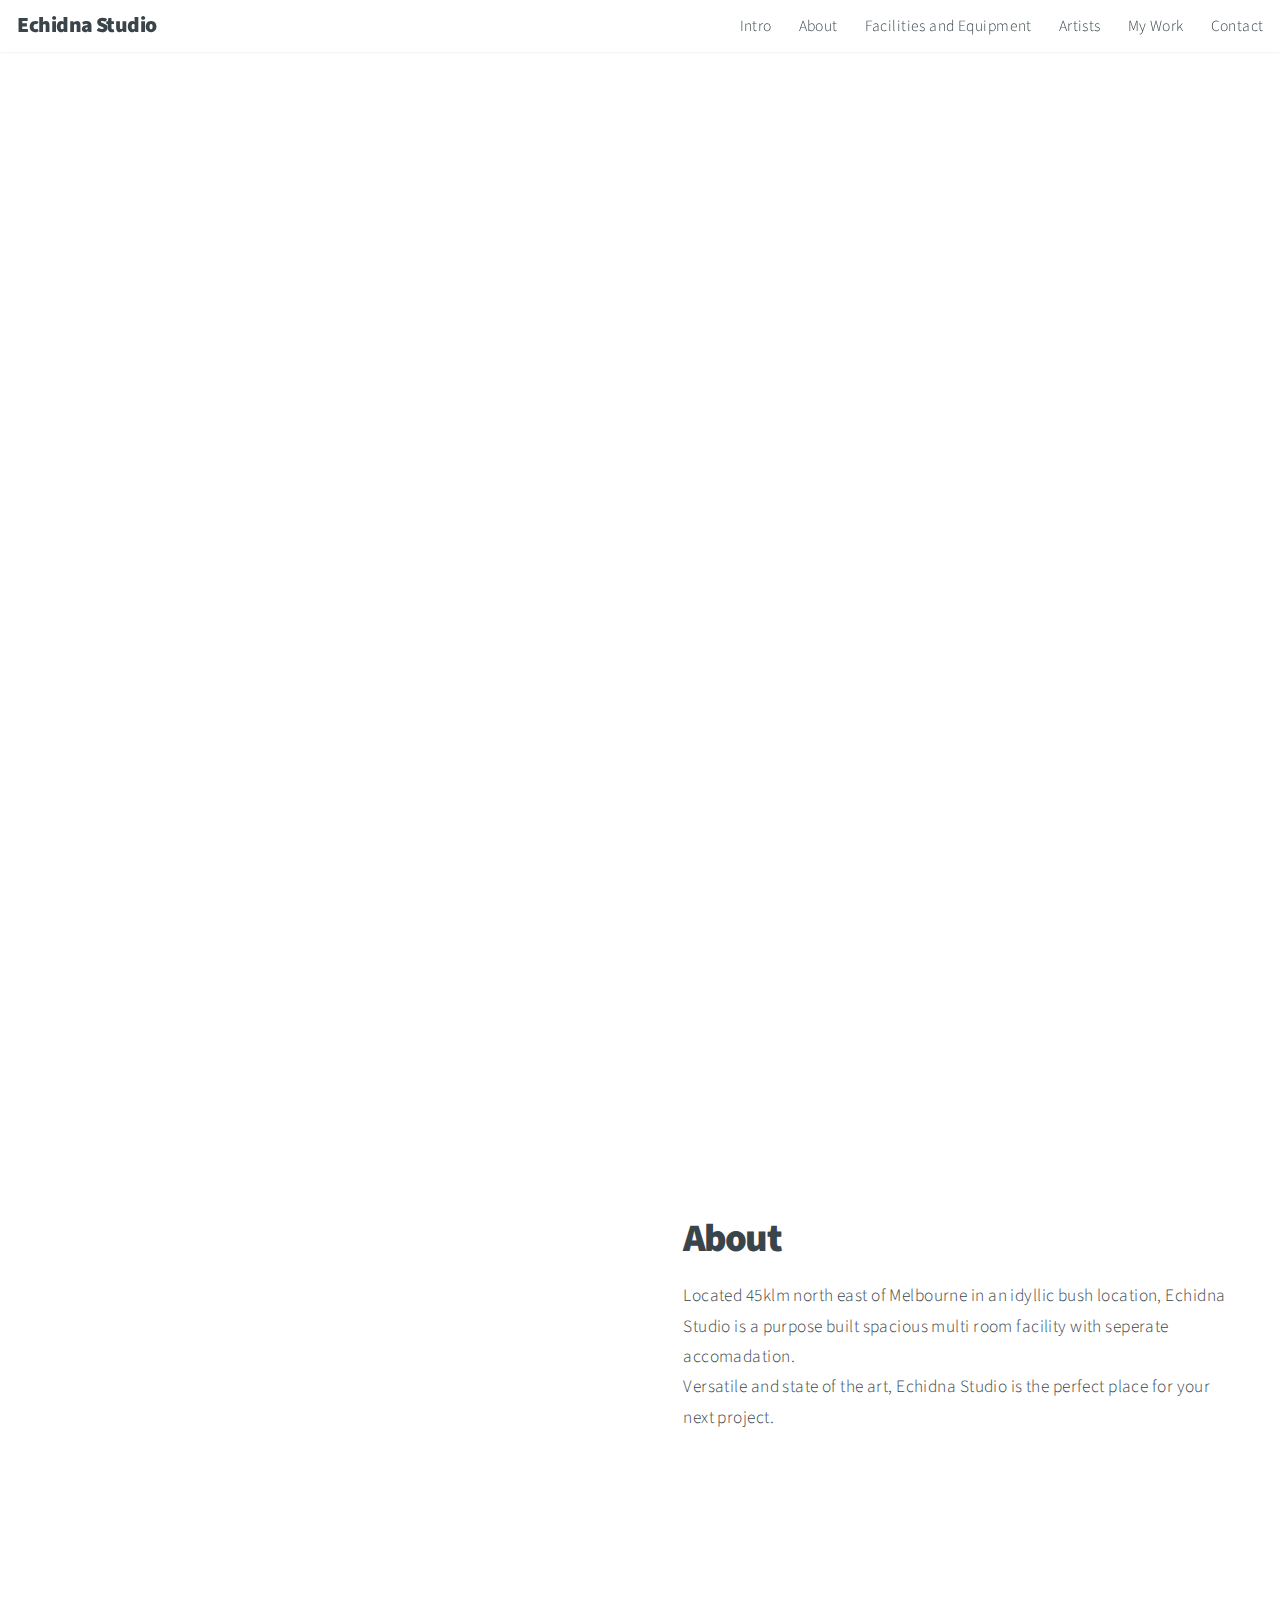
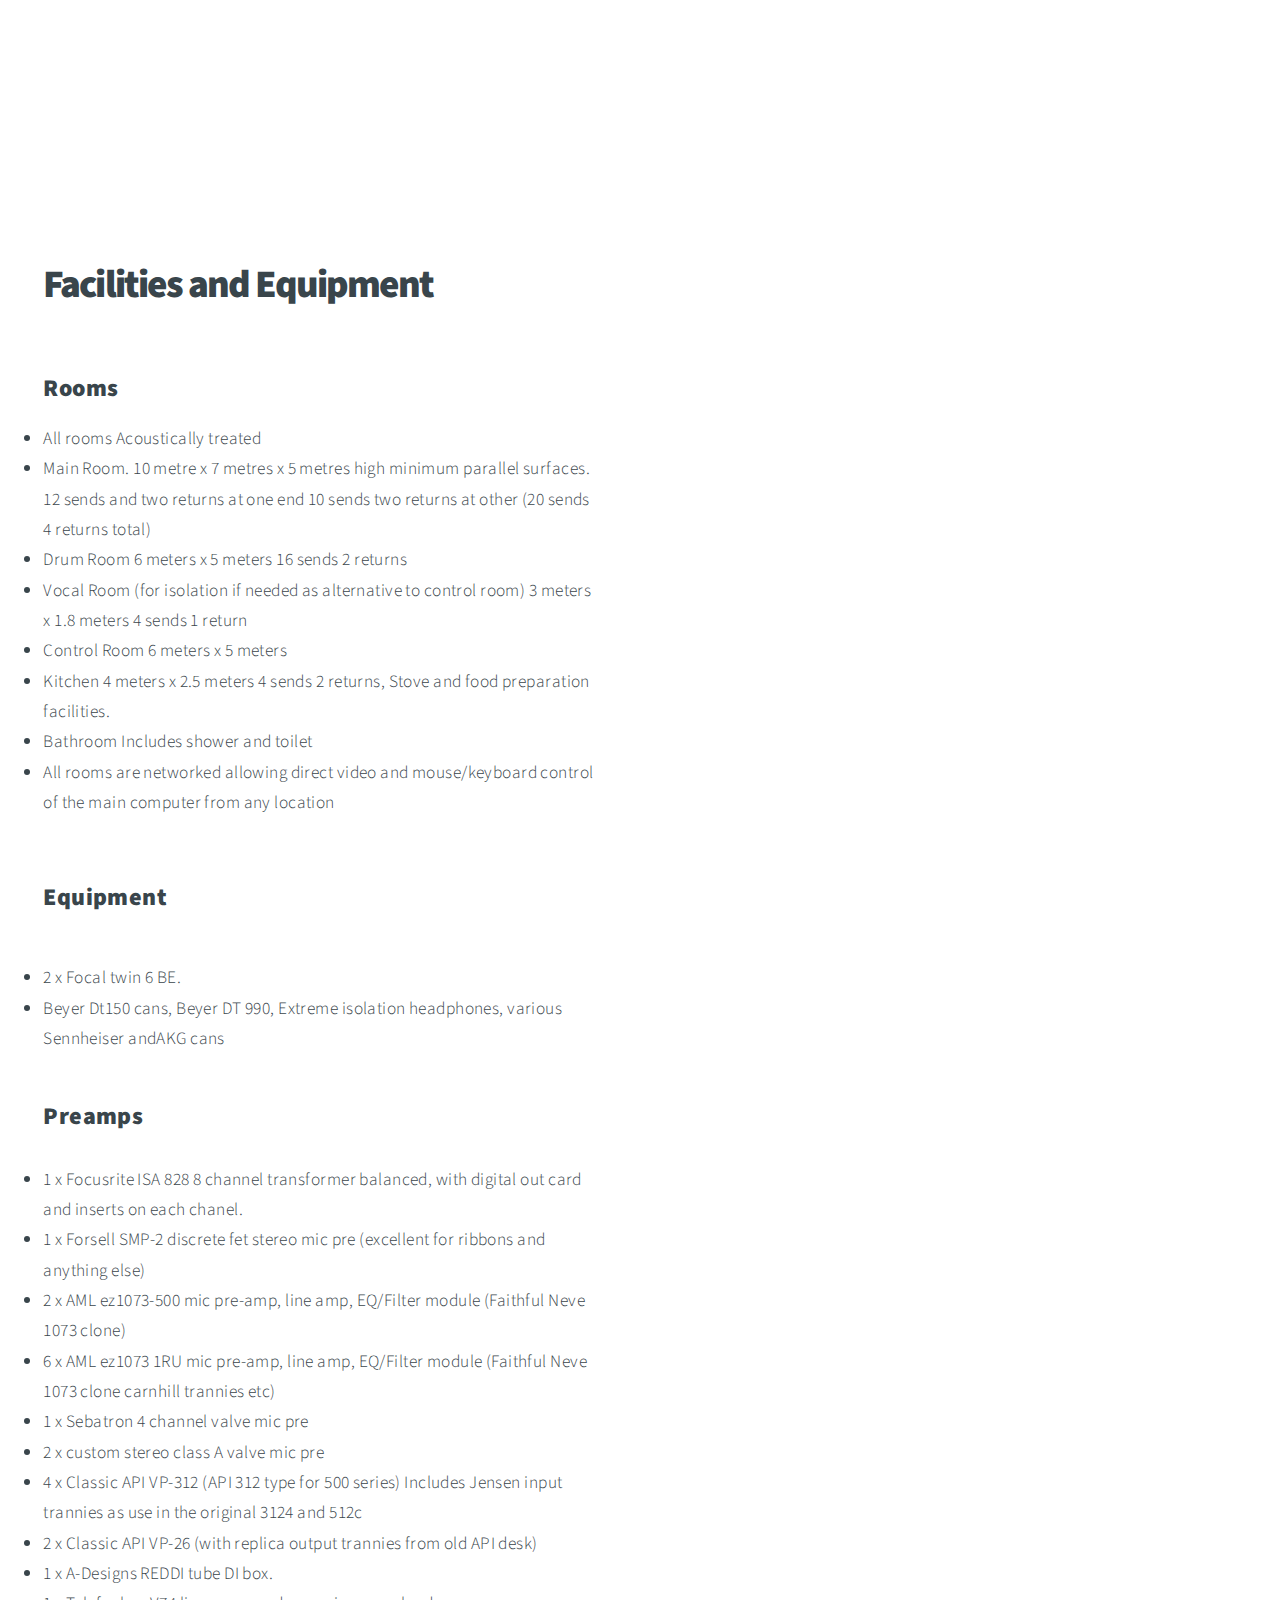
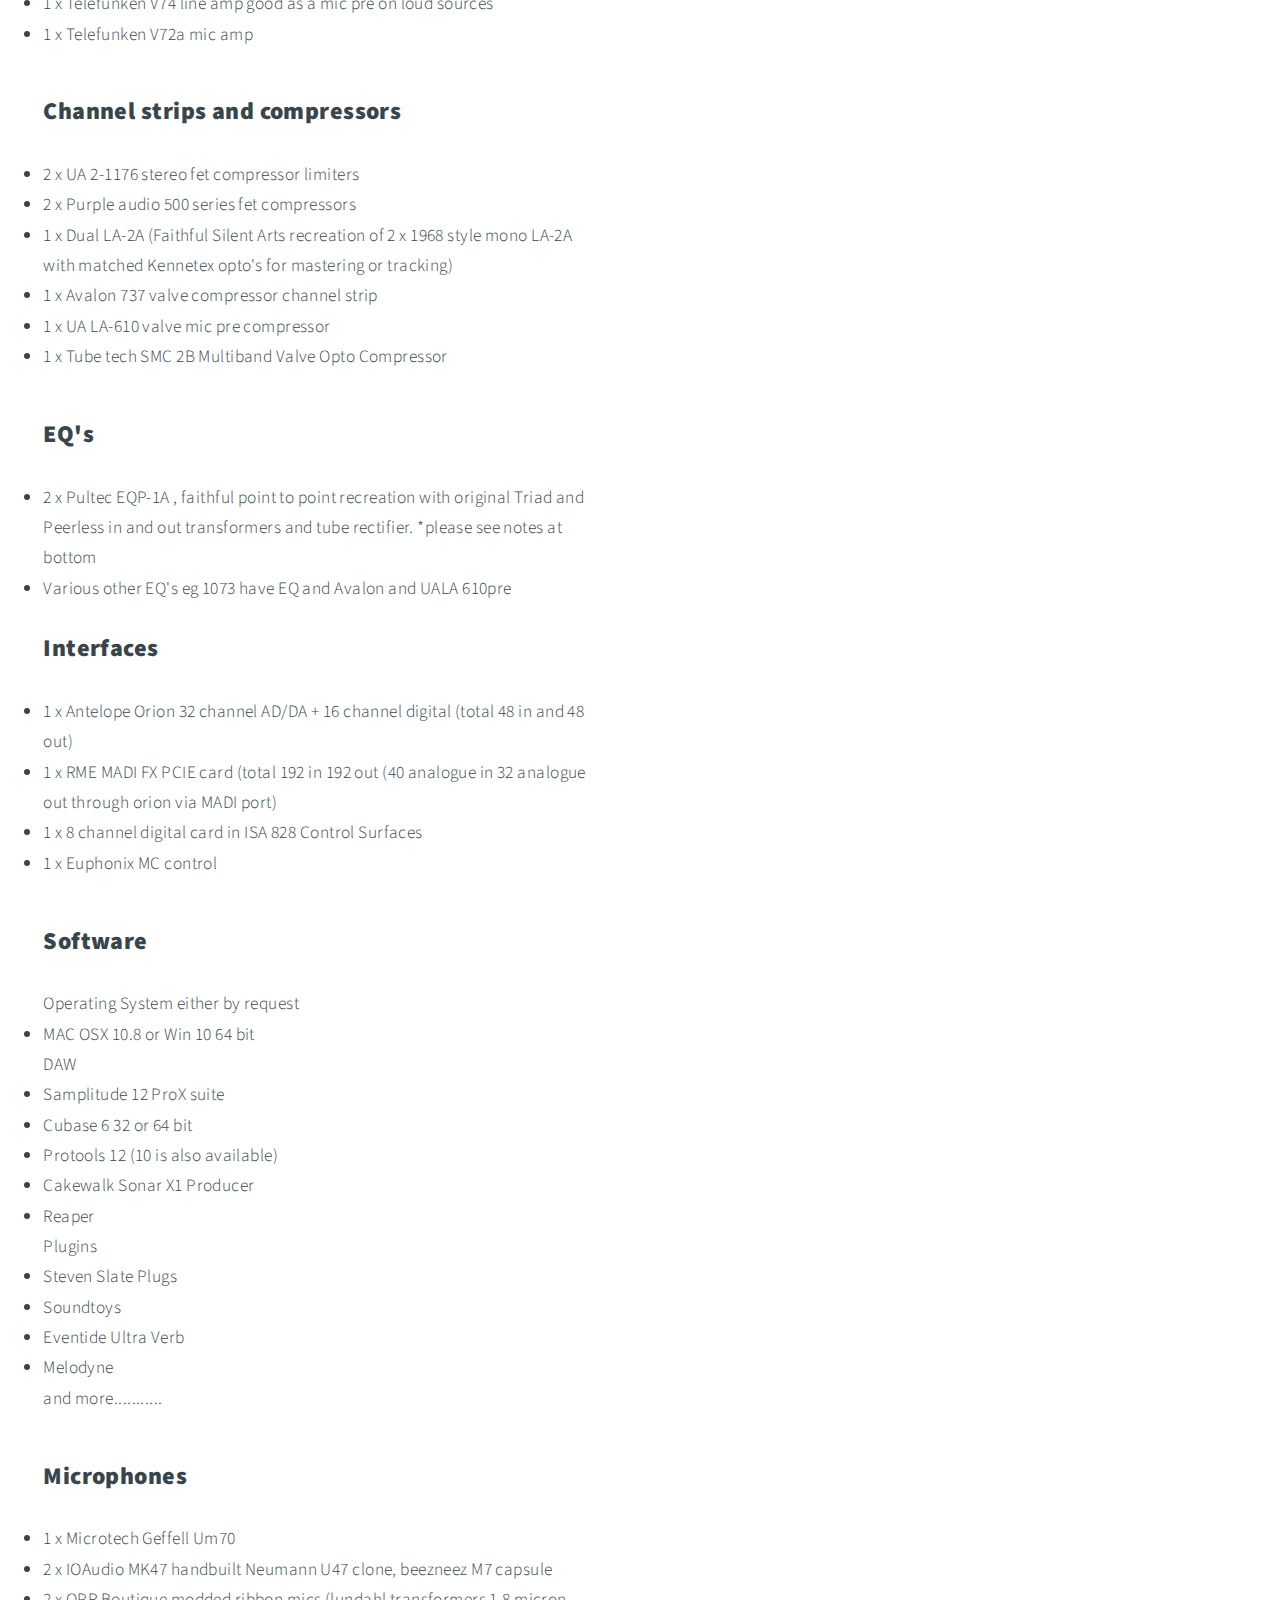
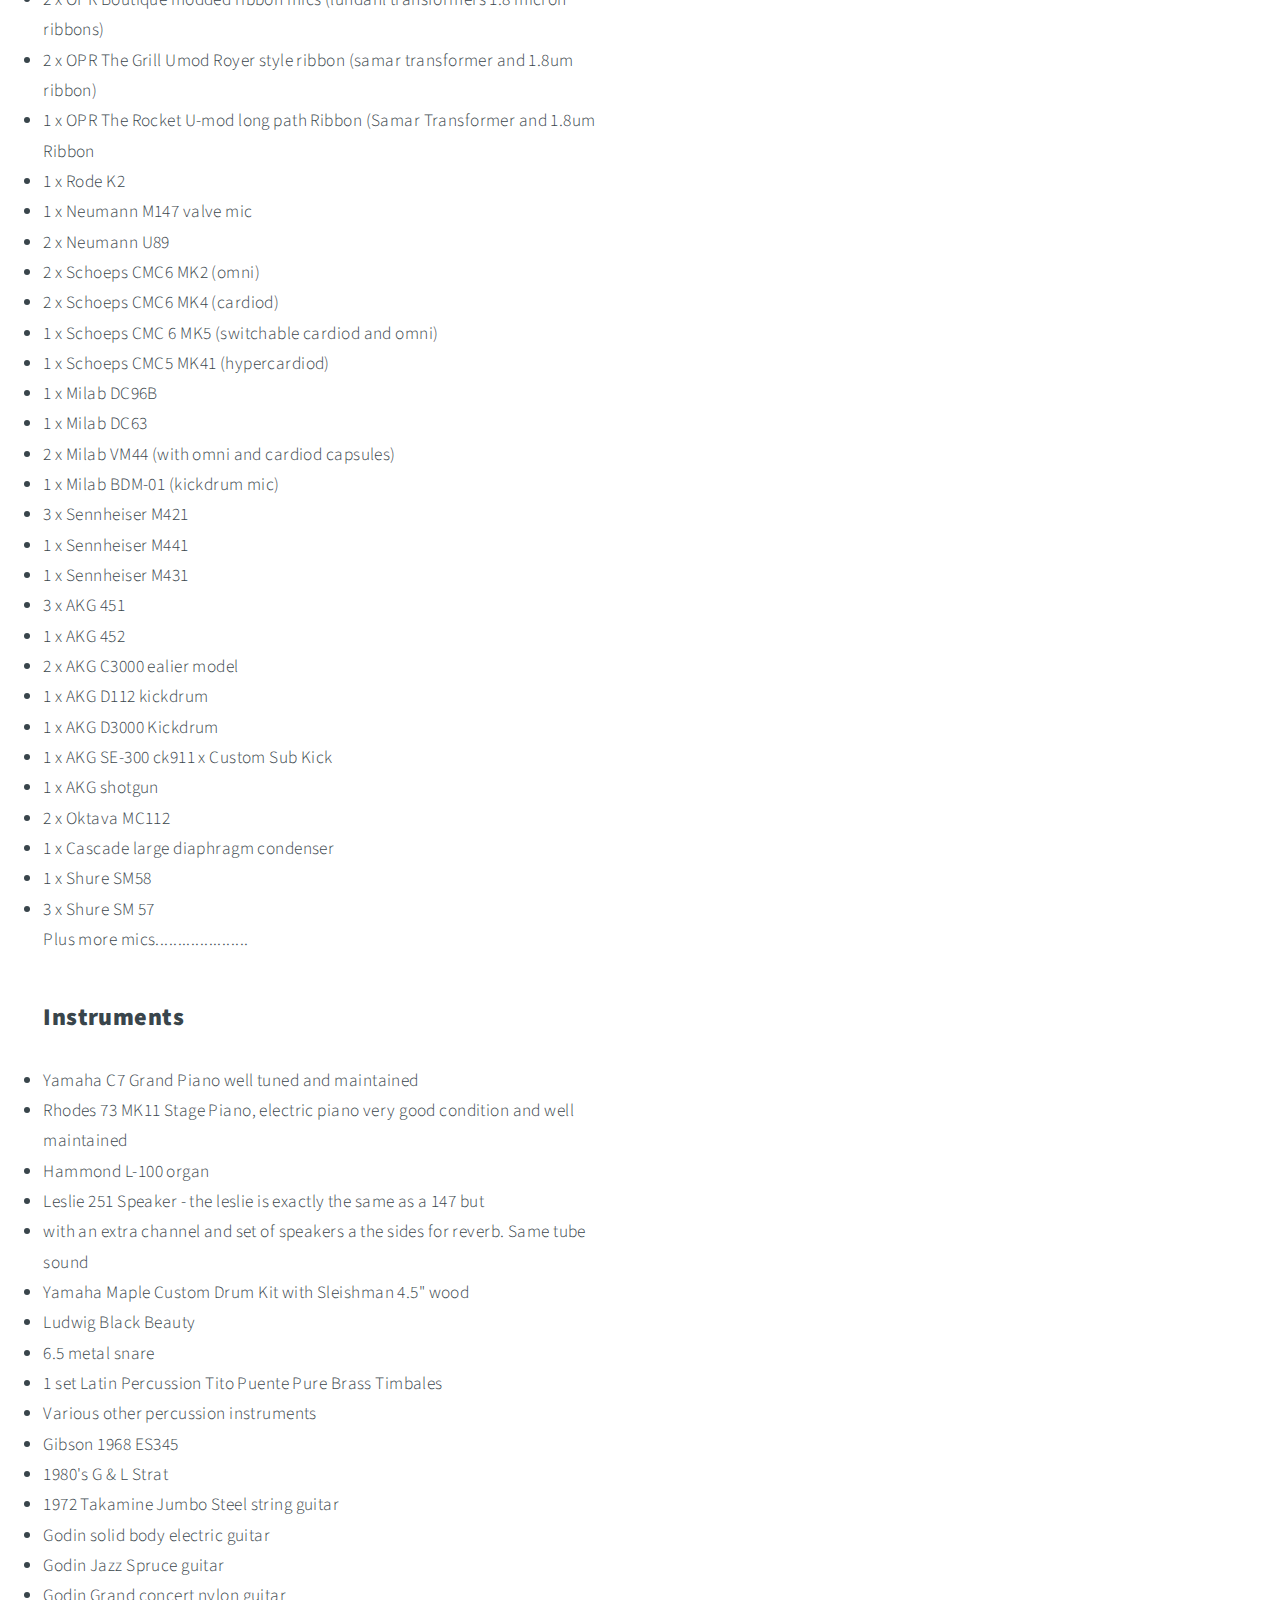
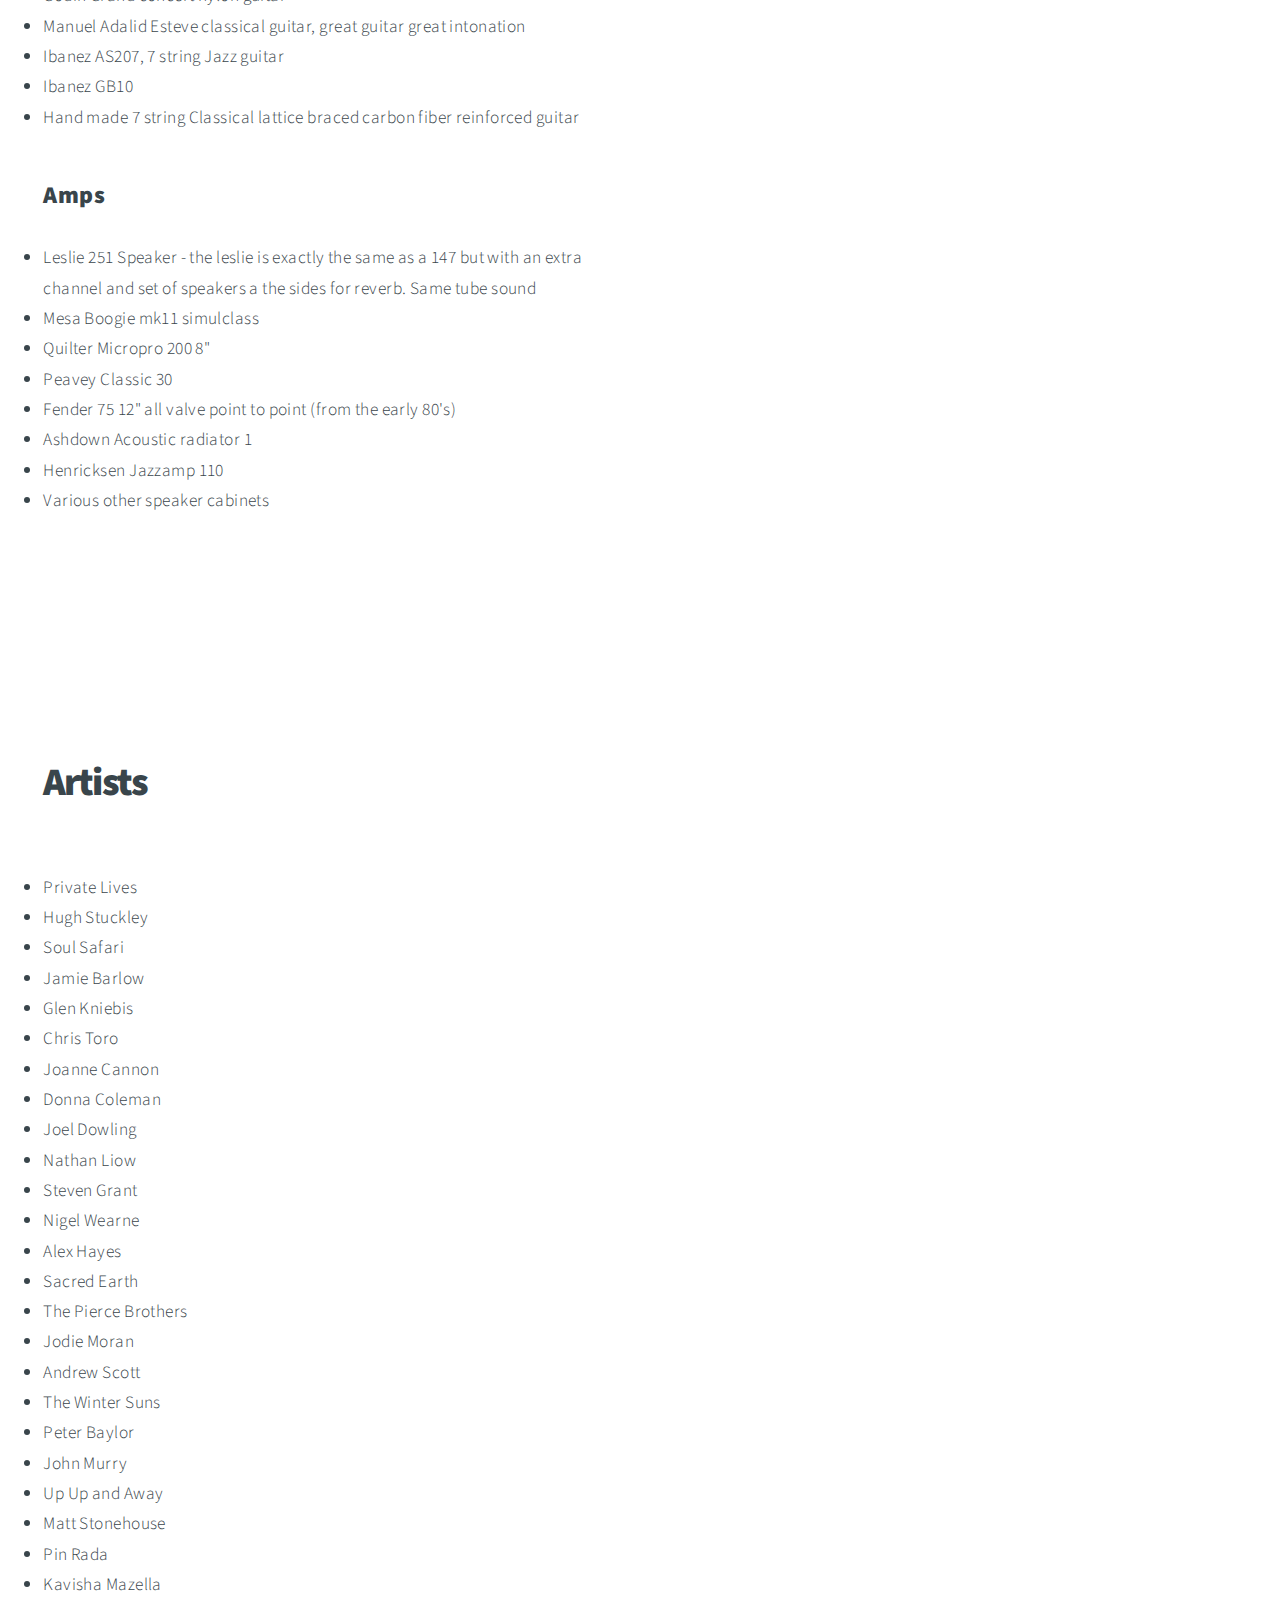
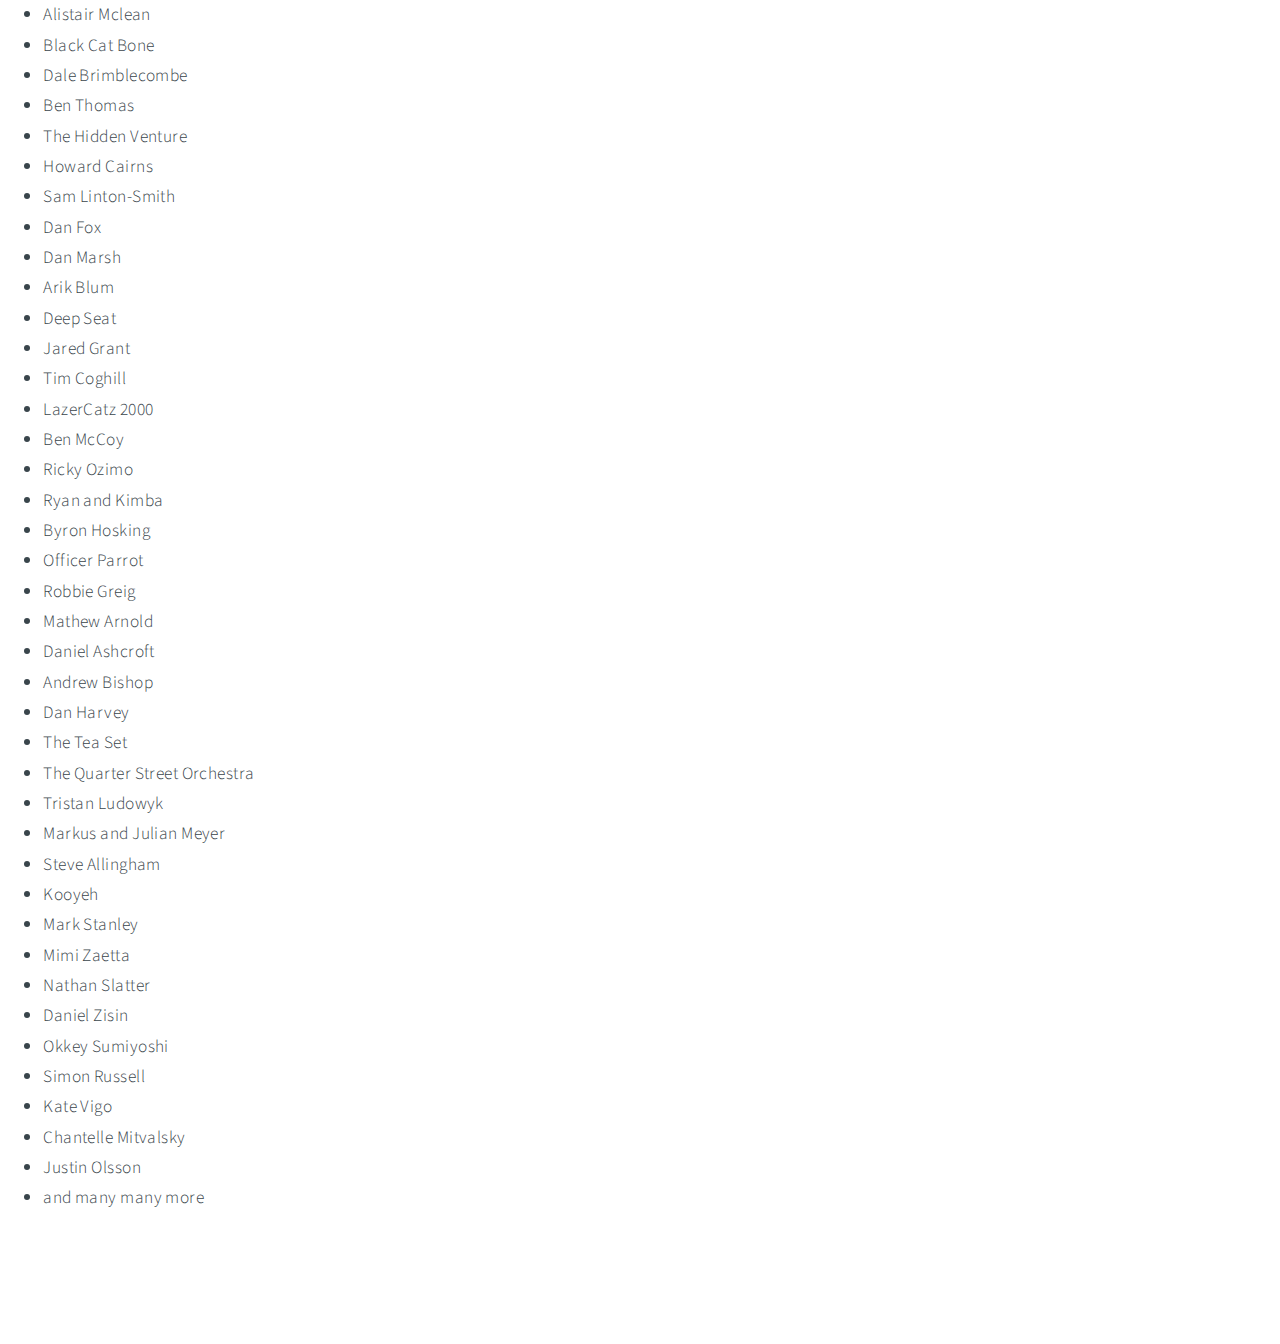
==== gear.html @ 9541d70d "Merge pull request #3 from echidnastudio/Greg" ====
<!DOCTYPE HTML>
<!--
	Big Picture by HTML5 UP
	html5up.net | @ajlkn
	Free for personal and commercial use under the CCA 3.0 license (html5up.net/license)
-->
<html>
	<head>
		<title>Echidna Studio - Melbourne Recording Studios</title>
		<meta charset="utf-8" />
		<meta name="viewport" content="width=device-width, initial-scale=1" />
		<!--[if lte IE 8]><script src="assets/js/ie/html5shiv.js"></script><![endif]-->
		<link rel="stylesheet" href="assets/css/gear.css" />
		<!--[if lte IE 8]><link rel="stylesheet" href="assets/css/ie8.css" /><![endif]-->
		<!--[if lte IE 9]><link rel="stylesheet" href="assets/css/ie9.css" /><![endif]-->
	</head>
	<body>

		<!-- Header -->
			<header id="header">
				<h1><a href='index.html'>Echidna Studio</a></h1>
				<nav>
					<ul>
						<li><a href="index.html#intro">Intro</a></li>
						<li><a href="index.html#one">About</a></li>
						<li><a href="index.html#two">Facilities and Equipment</a></li>
						<li><a href="index.html#three">Artists</a></li>
						<li><a href="index.html#work">My Work</a></li>
						<li><a href="index.html#contact">Contact</a></li>
					</ul>
				</nav>
			</header>

		<!-- Intro -->
			<section id="intro" class="main style1 dark fullscreen">
				<div class="content">
					<header>
						<h2>Echidna Studio</h2>
					</header>
					<p>A serene media creation space set amongst the tree's in Melbourne's picturesque yarra valley. </p>
					<footer>
						<a href="#one" class="button style2 down">More</a>
					</footer>
				</div>
			</section>

		<!-- One -->
			<section id="one" class="main style2 right dark fullscreen">
				<div class="content box style2">
					<header>
						<h2>About</h2>
					</header>
					<p>Located 45klm north east of Melbourne in an idyllic bush location, Echidna Studio is a purpose built spacious multi room facility with seperate accomadation. <br> Versatile and state of the art, Echidna Studio is the perfect place for your next project.</p>
				</div>
				<a href="#two" class="button style2 down anchored">Next</a>
			</section>

		<!-- Two -->
			<section id="two" class="main style2 left dark fullscreen">
				<div class="content box style2">
					<header>
						<h2>Facilities and Equipment</h2>
					</header>
					<br>
					<p><p class="multiColumnStyle">

					<b><font size="5">Rooms<br>
					</font>
					</b>
					<ul>
	  <li>All rooms Acoustically treated</li>
	  <li>Main Room. 10 metre x 7 metres x 5 metres high minimum parallel surfaces.
				12 sends and two returns at one end 10 sends two returns at other (20 sends 4 returns total)</li>
	  <li>Drum Room 6 meters x 5 meters 16 sends 2 returns</li>
	  <li>Vocal Room (for isolation if needed as alternative to control room) 3 meters x 1.8 meters 4 sends 1 return</li>
	  <li>Control Room 6 meters x 5 meters</li>
	  <li>Kitchen 4 meters x 2.5 meters 4 sends 2 returns, Stove and food preparation facilities.</li>
	  <li>Bathroom Includes shower and toilet</li>
	  <li>All rooms are networked allowing direct video and mouse/keyboard control of the main
				computer from any location</li>
	  </ul>
					<br>
					<p><p class="multiColumnStyle">

					<b><font size="5">Equipment<br>
					</font></b>

					<br>
					<ul>
  				<li>2 x Focal twin 6 BE. </li>
  				<li>Beyer Dt150 cans, Beyer DT 990, Extreme isolation headphones, various Sennheiser andAKG cans</li>
					</ul><br>

					<b><font size="5">Preamps<br>
					</font></b><br>

					</b>
							<ul>
  				<li>1 x Focusrite ISA 828 8 channel transformer balanced, with digital out card and inserts on each chanel.</li>
  				<li>1 x Forsell SMP-2 discrete fet stereo mic pre (excellent for ribbons and anything else)</li>
  				<li>2 x AML ez1073-500 mic pre-amp, line amp, EQ/Filter module (Faithful Neve 1073 clone)</li>
  				<li>6 x AML ez1073 1RU mic pre-amp, line amp, EQ/Filter module (Faithful Neve 1073 clone carnhill trannies etc)</li>
  				<li>1 x Sebatron 4 channel valve mic pre</li>
  				<li>2 x custom stereo class A valve mic pre</li>
  				<li>4 x Classic API VP-312 (API 312 type for 500 series) Includes Jensen input trannies as use in the original 3124 and 512c</li>
  				<li>2 x Classic API VP-26 (with replica output trannies from old API desk)</li>
  				<li>1 x A-Designs REDDI tube DI box.</li>
  				<li>1 x Telefunken V74 line amp good as a mic pre on loud sources</li>
  				<li>1 x Telefunken V72a mic amp</li>
							</ul>
					<br>

					<b><font size="5">Channel strips and compressors<br>
					</font></b><br>
					</b>
							<ul>
  			<li>2 x UA 2-1176 stereo fet compressor limiters</li>
  			<li>2 x Purple audio 500 series fet compressors</li>
  			<li>1 x Dual LA-2A (Faithful Silent Arts recreation of 2 x 1968 style mono LA-2A with matched Kennetex opto's for mastering or tracking)</li>
  			<li>1 x Avalon 737 valve compressor channel strip</li>
  			<li>1 x UA LA-610 valve mic pre compressor</li>
  			<li>1 x Tube tech SMC 2B Multiband Valve Opto Compressor</li>
							</ul>

					<br>
					<b><font size="5">EQ's<br>
					</font></b>
					<br>

					<ul>
  				<li>2 x Pultec EQP-1A , faithful point to point recreation with original Triad and Peerless in and out transformers and tube rectifier. *please see notes at bottom</li>
					<li>Various other EQ's eg 1073 have EQ and Avalon and UALA 610pre</li>

					<br>
					<b><font size="5">Interfaces<br>
					</font></b>
					<br>
							<ul>
  				<li>1 x Antelope Orion 32 channel AD/DA + 16 channel digital (total 48 in and 48 out)</li>
  				<li>1 x RME MADI FX PCIE card (total 192 in 192 out (40 analogue in 32 analogue out through orion via MADI port)</li>
  				<li>1 x 8 channel digital card in ISA 828 Control Surfaces</li>
  				<li>1 x Euphonix MC control</li>

							</ul>

							<br>
							<b><font size="5">Software<br>
							</font></b>
							<br>

									<ul>
  						 Operating System either by request
  						<li>MAC OSX 10.8 or Win 10 64 bit</li>
  						DAW
  						<li>Samplitude 12 ProX suite</li>
  						<li>Cubase 6 32 or 64 bit</li>
  						<li>Protools 12 (10 is also available)</li>
  						<li>Cakewalk Sonar X1 Producer</li>
  						<li>Reaper</li>
							Plugins
  						<li>Steven Slate Plugs</li>
  						<li>Soundtoys</li>
  						<li>Eventide Ultra Verb</li>
							<li>Melodyne</li>
							and more...........
									</ul>

									<br>
									<b><font size="5">Microphones<br>
									</font></b>
									<br>

									<ul>
  								<li>1 x Microtech Geffell Um70</li>
  							<li>2 x IOAudio MK47 handbuilt Neumann U47 clone, beezneez M7 capsule</li>
	  					<li>2 x OPR Boutique modded ribbon mics (lundahl transformers 1.8 micron ribbons)</li>
  					<li>2 x OPR The Grill Umod Royer style ribbon (samar transformer and 1.8um ribbon)</li>
  				<li>1 x OPR The Rocket U-mod long path Ribbon (Samar Transformer and 1.8um Ribbon</li>
  			<li>1 x Rode K2</li>
  		<li>1 x Neumann M147 valve mic</li>
  	<li>2 x Neumann U89</li>
  	<li>2 x Schoeps CMC6 MK2 (omni)</li>
  	<li>2 x Schoeps CMC6 MK4 (cardiod)</li>
  	<li>1 x Schoeps CMC 6 MK5 (switchable cardiod and omni)</li>
  	<li>1 x Schoeps CMC5 MK41 (hypercardiod)</li>
  	<li>1 x Milab DC96B</li>
  	<li>1 x Milab DC63</li>
  	<li>2 x Milab VM44 (with omni and cardiod capsules)</li>
  	<li>1 x Milab BDM-01 (kickdrum mic)</li>
  	<li>3 x Sennheiser M421</li>
  	<li>1 x Sennheiser M441</li>
  	<li>1 x Sennheiser M431</li>
  	<li>3 x AKG 451</li>
  	<li>1 x AKG 452</li>
  	<li>2 x AKG C3000 ealier model</li>
  	<li>1 x AKG D112 kickdrum</li>
  	<li>1 x AKG D3000 Kickdrum</li>
  	<li>1 x AKG SE-300 ck911 x Custom Sub Kick</li>
  	<li>1 x AKG shotgun</li>
  	<li>2 x Oktava MC112</li>
  	<li>1 x Cascade large diaphragm condenser</li>
  	<li>1 x Shure SM58</li>
  	<li>3 x Shure SM 57</li>
  			Plus more mics.....................
				</ul>

				<br>
				<b><font size="5">Instruments<br>
				</font></b>
				<br>

						<ul>
  			<li>Yamaha C7 Grand Piano well tuned and maintained</li>
  			<li>Rhodes 73 MK11 Stage Piano, electric piano very good condition and well maintained</li>
  			<li>Hammond L-100 organ</li>
  			<li>Leslie 251 Speaker - the leslie is exactly the same as a 147 but</li>
  			<li>with an extra channel and set of speakers a the sides for reverb. Same tube sound</li>
  			<li>Yamaha Maple Custom Drum Kit with Sleishman 4.5" wood</li>
  			<li>Ludwig Black Beauty</li>
  			<li>6.5 metal snare</li>
  			<li>1 set Latin Percussion Tito Puente Pure Brass Timbales</li>
  			<li>Various other percussion instruments</li>
  			<li>Gibson 1968 ES345</li>
  			<li>1980's G & L Strat</li>
  			<li>1972 Takamine Jumbo Steel string guitar</li>
  			<li>Godin solid body electric guitar</li>
  			<li>Godin Jazz Spruce guitar</li>
  			<li>Godin Grand concert nylon guitar</li>
  			<li>Manuel Adalid Esteve classical guitar, great guitar great intonation</li>
  			<li>Ibanez AS207, 7 string Jazz guitar</li>
  			<li>Ibanez GB10</li>
  			<li>Hand made 7 string Classical lattice braced carbon fiber reinforced guitar</li>
						</ul>

						<br>
						<b><font size="5">Amps<br>
						</font></b>
						<br>

								<ul>
  					<li>Leslie 251 Speaker - the leslie is exactly the same as a 147 but with an extra channel and set of speakers a the sides for reverb. Same tube sound</li>
  					<li>Mesa Boogie mk11 simulclass</li>
  					<li>Quilter Micropro 200 8"</li>
  					<li>Peavey Classic 30</li>
  					<li>Fender 75 12" all valve point to point (from the early 80's)</li>
  					<li>Ashdown Acoustic radiator 1</li>
  					<li>Henricksen Jazzamp 110</li>
  					<li>Various other speaker cabinets</li>
								</ul>
								</section>

								<!-- Three -->
								<section id="three" class="main style2 left dark fullscreen">
									<div class="content box style2">
										<header>
											<h2>Artists</h2>
										</header>
										<br>
										<p class="multiColumnStyle"><p>

											<ul>
	<li>Private Lives</li><li>Hugh Stuckley</li><li>Soul Safari</li><li>Jamie Barlow</li><li>Glen Kniebis</li><li>Chris Toro</li><li>Joanne Cannon</li>
	<li>Donna Coleman</li><li>Joel Dowling</li><li>Nathan Liow</li><li>Steven Grant</li><li>Nigel Wearne</li><li>Alex Hayes</li><li>Sacred Earth</li>
	<li>The Pierce Brothers</li><li>Jodie Moran</li><li>Andrew Scott</li><li>The Winter Suns</li><li>Peter Baylor</li><li>John Murry</li><li>Up Up and Away</li>
	<li>Matt Stonehouse</li>
	<li>Pin Rada</li>
	<li>Kavisha Mazella</li>
	<li>Alistair Mclean</li>
	<li>Black Cat Bone</li>
	<li>Dale Brimblecombe</li>
	<li>Ben Thomas</li>
	<li>The Hidden Venture</li>
	<li>Howard Cairns</li>
	<li>Sam Linton-Smith</li>
	<li>Dan Fox</li>
	<li>Dan Marsh</li>
	<li>Arik Blum</li>
	<li>Deep Seat</li>
	<li>Jared Grant</li>
	<li>Tim Coghill</li>
	<li>LazerCatz 2000</li>
	<li>Ben McCoy</li>
	<li>Ricky Ozimo</li>
	<li>Ryan and Kimba</li>
	<li>Byron Hosking</li>
	<li>Officer Parrot</li>
	<li>Robbie Greig</li>
	<li>Mathew Arnold</li>
	<li>Daniel Ashcroft</li>
	<li>Andrew Bishop</li>
	<li>Dan Harvey</li>
	<li>The Tea Set</li>
	<li>The Quarter Street Orchestra</li>
	<li>Tristan Ludowyk</li>
	<li>Markus and Julian Meyer</li>
	<li>Steve Allingham</li>
	<li>Kooyeh</li>
	<li>Mark Stanley</li>
	<li>Mimi Zaetta</li>
	<li>Nathan Slatter</li>
	<li>Daniel Zisin</li>
	<li>Okkey Sumiyoshi</li>
	<li>Simon Russell</li>
	<li>Kate Vigo</li>
	<li>Chantelle Mitvalsky</li>
	<li>Justin Olsson</li>
	<li>and many many more</li>
</ul></p>


										</div>
										<a href="#four" class="button style2 down anchored">Next</a>
									</section>
---- assets/css/gear.css ----
@import url("https://fonts.googleapis.com/css?family=Source+Sans+Pro:300,900");
@import url("font-awesome.min.css");

/*
	Big Picture by HTML5 UP
	html5up.net | @ajlkn
	Free for personal and commercial use under the CCA 3.0 license (html5up.net/license)
*/

/* Reset */

	html, body, div, span, applet, object, iframe, h1, h2, h3, h4, h5, h6, p, blockquote, pre, a, abbr, acronym, address, big, cite, code, del, dfn, em, img, ins, kbd, q, s, samp, small, strike, strong, sub, sup, tt, var, b, u, i, center, dl, dt, dd, ol, ul, li, fieldset, form, label, legend, table, caption, tbody, tfoot, thead, tr, th, td, article, aside, canvas, details, embed, figure, figcaption, footer, header, hgroup, menu, nav, output, ruby, section, summary, time, mark, audio, video {
		margin: 0;
		padding: 0;
		border: 0;
		font-size: 100%;
		font: inherit;
		vertical-align: baseline;
	}

	article, aside, details, figcaption, figure, footer, header, hgroup, menu, nav, section {
		display: block;
	}

	body {
		line-height: 1;
	}

	ol, ul {
		list-style: disc;
	}

	blockquote, q {
		quotes: none;
	}

	blockquote:before, blockquote:after, q:before, q:after {
		content: '';
		content: none;
	}

	table {
		border-collapse: collapse;
		border-spacing: 0;
	}

	body {
		-webkit-text-size-adjust: none;
	}

/* Box Model */

	*, *:before, *:after {
		-moz-box-sizing: border-box;
		-webkit-box-sizing: border-box;
		box-sizing: border-box;
	}

/* Basic */

	@-ms-viewport {
		width: device-width;
	}

	html {
		height: 100%;
	}

	body {
		background: #ffffff;
		height: 100%;
		min-width: 320px;
	}

		body.is-loading *, body.is-loading *:before, body.is-loading *:after {
			-moz-animation: none !important;
			-webkit-animation: none !important;
			-ms-animation: none !important;
			animation: none !important;
			-moz-transition: none !important;
			-webkit-transition: none !important;
			-ms-transition: none !important;
			transition: none !important;
		}

/* Spinner */

	@-moz-keyframes spinner-rotate {
		0% {
			-moz-transform: scale(1) rotate(0deg);
			-webkit-transform: scale(1) rotate(0deg);
			-ms-transform: scale(1) rotate(0deg);
			transform: scale(1) rotate(0deg);
		}

		100% {
			-moz-transform: scale(1) rotate(360deg);
			-webkit-transform: scale(1) rotate(360deg);
			-ms-transform: scale(1) rotate(360deg);
			transform: scale(1) rotate(360deg);
		}
	}

	@-webkit-keyframes spinner-rotate {
		0% {
			-moz-transform: scale(1) rotate(0deg);
			-webkit-transform: scale(1) rotate(0deg);
			-ms-transform: scale(1) rotate(0deg);
			transform: scale(1) rotate(0deg);
		}

		100% {
			-moz-transform: scale(1) rotate(360deg);
			-webkit-transform: scale(1) rotate(360deg);
			-ms-transform: scale(1) rotate(360deg);
			transform: scale(1) rotate(360deg);
		}
	}

	@-ms-keyframes spinner-rotate {
		0% {
			-moz-transform: scale(1) rotate(0deg);
			-webkit-transform: scale(1) rotate(0deg);
			-ms-transform: scale(1) rotate(0deg);
			transform: scale(1) rotate(0deg);
		}

		100% {
			-moz-transform: scale(1) rotate(360deg);
			-webkit-transform: scale(1) rotate(360deg);
			-ms-transform: scale(1) rotate(360deg);
			transform: scale(1) rotate(360deg);
		}
	}

	@keyframes spinner-rotate {
		0% {
			-moz-transform: scale(1) rotate(0deg);
			-webkit-transform: scale(1) rotate(0deg);
			-ms-transform: scale(1) rotate(0deg);
			transform: scale(1) rotate(0deg);
		}

		100% {
			-moz-transform: scale(1) rotate(360deg);
			-webkit-transform: scale(1) rotate(360deg);
			-ms-transform: scale(1) rotate(360deg);
			transform: scale(1) rotate(360deg);
		}
	}

/* Loader */

	@-moz-keyframes spinner-show {
		0% {
			opacity: 0;
		}

		100% {
			opacity: 1;
		}
	}

	@-webkit-keyframes spinner-show {
		0% {
			opacity: 0;
		}

		100% {
			opacity: 1;
		}
	}

	@-ms-keyframes spinner-show {
		0% {
			opacity: 0;
		}

		100% {
			opacity: 1;
		}
	}

	@keyframes spinner-show {
		0% {
			opacity: 0;
		}

		100% {
			opacity: 1;
		}
	}

	@-moz-keyframes spinner-hide {
		0% {
			-moz-transform: scale(1) rotate(0deg);
			-webkit-transform: scale(1) rotate(0deg);
			-ms-transform: scale(1) rotate(0deg);
			transform: scale(1) rotate(0deg);
			color: #e5e6e7;
			z-index: 100001;
		}

		99% {
			-moz-transform: scale(0.5) rotate(360deg);
			-webkit-transform: scale(0.5) rotate(360deg);
			-ms-transform: scale(0.5) rotate(360deg);
			transform: scale(0.5) rotate(360deg);
			color: #e5e6e7;
			z-index: 100001;
		}

		100% {
			-moz-transform: scale(0.5) rotate(360deg);
			-webkit-transform: scale(0.5) rotate(360deg);
			-ms-transform: scale(0.5) rotate(360deg);
			transform: scale(0.5) rotate(360deg);
			color: #e5e6e7;
			z-index: -1;
		}
	}

	@-webkit-keyframes spinner-hide {
		0% {
			-moz-transform: scale(1) rotate(0deg);
			-webkit-transform: scale(1) rotate(0deg);
			-ms-transform: scale(1) rotate(0deg);
			transform: scale(1) rotate(0deg);
			color: #e5e6e7;
			z-index: 100001;
		}

		99% {
			-moz-transform: scale(0.5) rotate(360deg);
			-webkit-transform: scale(0.5) rotate(360deg);
			-ms-transform: scale(0.5) rotate(360deg);
			transform: scale(0.5) rotate(360deg);
			color: #e5e6e7;
			z-index: 100001;
		}

		100% {
			-moz-transform: scale(0.5) rotate(360deg);
			-webkit-transform: scale(0.5) rotate(360deg);
			-ms-transform: scale(0.5) rotate(360deg);
			transform: scale(0.5) rotate(360deg);
			color: #e5e6e7;
			z-index: -1;
		}
	}

	@-ms-keyframes spinner-hide {
		0% {
			-moz-transform: scale(1) rotate(0deg);
			-webkit-transform: scale(1) rotate(0deg);
			-ms-transform: scale(1) rotate(0deg);
			transform: scale(1) rotate(0deg);
			color: #e5e6e7;
			z-index: 100001;
		}

		99% {
			-moz-transform: scale(0.5) rotate(360deg);
			-webkit-transform: scale(0.5) rotate(360deg);
			-ms-transform: scale(0.5) rotate(360deg);
			transform: scale(0.5) rotate(360deg);
			color: #e5e6e7;
			z-index: 100001;
		}

		100% {
			-moz-transform: scale(0.5) rotate(360deg);
			-webkit-transform: scale(0.5) rotate(360deg);
			-ms-transform: scale(0.5) rotate(360deg);
			transform: scale(0.5) rotate(360deg);
			color: #e5e6e7;
			z-index: -1;
		}
	}

	@keyframes spinner-hide {
		0% {
			-moz-transform: scale(1) rotate(0deg);
			-webkit-transform: scale(1) rotate(0deg);
			-ms-transform: scale(1) rotate(0deg);
			transform: scale(1) rotate(0deg);
			color: #e5e6e7;
			z-index: 100001;
		}

		99% {
			-moz-transform: scale(0.5) rotate(360deg);
			-webkit-transform: scale(0.5) rotate(360deg);
			-ms-transform: scale(0.5) rotate(360deg);
			transform: scale(0.5) rotate(360deg);
			color: #e5e6e7;
			z-index: 100001;
		}

		100% {
			-moz-transform: scale(0.5) rotate(360deg);
			-webkit-transform: scale(0.5) rotate(360deg);
			-ms-transform: scale(0.5) rotate(360deg);
			transform: scale(0.5) rotate(360deg);
			color: #e5e6e7;
			z-index: -1;
		}
	}

	@-moz-keyframes overlay-hide {
		0% {
			opacity: 1;
			z-index: 100000;
		}

		15% {
			opacity: 1;
			z-index: 100000;
		}

		99% {
			opacity: 0;
			z-index: 100000;
		}

		100% {
			opacity: 0;
			z-index: -1;
		}
	}

	@-webkit-keyframes overlay-hide {
		0% {
			opacity: 1;
			z-index: 100000;
		}

		15% {
			opacity: 1;
			z-index: 100000;
		}

		99% {
			opacity: 0;
			z-index: 100000;
		}

		100% {
			opacity: 0;
			z-index: -1;
		}
	}

	@-ms-keyframes overlay-hide {
		0% {
			opacity: 1;
			z-index: 100000;
		}

		15% {
			opacity: 1;
			z-index: 100000;
		}

		99% {
			opacity: 0;
			z-index: 100000;
		}

		100% {
			opacity: 0;
			z-index: -1;
		}
	}

	@keyframes overlay-hide {
		0% {
			opacity: 1;
			z-index: 100000;
		}

		15% {
			opacity: 1;
			z-index: 100000;
		}

		99% {
			opacity: 0;
			z-index: 100000;
		}

		100% {
			opacity: 0;
			z-index: -1;
		}
	}

	body {
		text-decoration: none;
	}

		body:before {
			-moz-animation: spinner-show 1.5s 1 0.25s ease forwards, spinner-hide 0.25s ease-in-out forwards !important;
			-webkit-animation: spinner-show 1.5s 1 0.25s ease forwards, spinner-hide 0.25s ease-in-out forwards !important;
			-ms-animation: spinner-show 1.5s 1 0.25s ease forwards, spinner-hide 0.25s ease-in-out forwards !important;
			animation: spinner-show 1.5s 1 0.25s ease forwards, spinner-hide 0.25s ease-in-out forwards !important;
			-moz-transform-origin: 50% 50%;
			-webkit-transform-origin: 50% 50%;
			-ms-transform-origin: 50% 50%;
			transform-origin: 50% 50%;
			-moz-osx-font-smoothing: grayscale;
			-webkit-font-smoothing: antialiased;
			font-family: FontAwesome;
			font-style: normal;
			font-weight: normal;
			text-transform: none !important;
			color: #e5e6e7;
			content: '\f1ce';
			cursor: default;
			display: block;
			font-size: 2em;
			height: 2em;
			left: 50%;
			line-height: 2em;
			margin: -1em 0 0 -1em;
			opacity: 0;
			position: fixed;
			text-align: center;
			top: 50%;
			width: 2em;
			z-index: -1;
		}

		body:after {
			-moz-animation: overlay-hide 1.5s ease-in forwards !important;
			-webkit-animation: overlay-hide 1.5s ease-in forwards !important;
			-ms-animation: overlay-hide 1.5s ease-in forwards !important;
			animation: overlay-hide 1.5s ease-in forwards !important;
			background: #ffffff;
			content: '';
			display: block;
			height: 100%;
			left: 0;
			opacity: 0;
			position: fixed;
			top: 0;
			width: 100%;
			z-index: -1;
		}

		body.is-loading:before {
			-moz-animation: spinner-show 1.5s 1 0.25s ease forwards, spinner-rotate 0.75s infinite linear !important;
			-webkit-animation: spinner-show 1.5s 1 0.25s ease forwards, spinner-rotate 0.75s infinite linear !important;
			-ms-animation: spinner-show 1.5s 1 0.25s ease forwards, spinner-rotate 0.75s infinite linear !important;
			animation: spinner-show 1.5s 1 0.25s ease forwards, spinner-rotate 0.75s infinite linear !important;
			z-index: 100001;
		}

		body.is-loading:after {
			-moz-animation: none !important;
			-webkit-animation: none !important;
			-ms-animation: none !important;
			animation: none !important;
			opacity: 1;
			z-index: 100000;
		}

	@media (-webkit-min-device-pixel-ratio: 2) {

		body:before {
			line-height: 2.025em;
		}

	}

/* Type */

	body, input, textarea, select {
		font-family: "Source Sans Pro", "sans-serif";
		font-weight: 300;
		font-size: 18pt;
		line-height: 1.75em;
		color: #39454b;
		letter-spacing: 0.025em;
	}

		@media screen and (max-width: 1920px) {

			body, input, textarea, select {
				font-size: 17pt;
			}

		}

		@media screen and (max-width: 1680px) {

			body, input, textarea, select {
				font-size: 15pt;
			}

		}

		@media screen and (max-width: 1280px) {

			body, input, textarea, select {
				font-size: 13pt;
			}

		}

		@media screen and (max-width: 1000px) {

			body, input, textarea, select {
				font-size: 13pt;
			}

		}

		@media screen and (max-width: 736px) {

			body, input, textarea, select {
				font-size: 12pt;
				line-height: 1.5em;
			}

		}

	h1, h2, h3, h4, h5, h6 {
		font-weight: 900;
		color: inherit;
		letter-spacing: -0.0325em;
	}

		h1 a, h2 a, h3 a, h4 a, h5 a, h6 a {
			color: inherit;
			text-decoration: none;
		}

	h2 {
		font-size: 2.25em;
		line-height: 1.25em;
		letter-spacing: -0.05em;
	}

	@media screen and (max-width: 736px) {

		h2 {
			font-size: 1.5em;
		}

	}

	strong, b {
		font-weight: 900;
		color: inherit;
	}

	em, i {
		font-style: italic;
	}

	a {
		-moz-transition: color 0.2s ease-in-out;
		-webkit-transition: color 0.2s ease-in-out;
		-ms-transition: color 0.2s ease-in-out;
		transition: color 0.2s ease-in-out;
		color: #98c593;
	}

	sub {
		position: relative;
		top: 0.5em;
		font-size: 0.8em;
	}

	sup {
		position: relative;
		top: -0.5em;
		font-size: 0.8em;
	}

	hr {
		border: 0;
		border-top: solid 1px #e5e6e7;
	}

	blockquote {
		border-left: solid 0.5em #e5e6e7;
		padding: 1em 0 1em 2em;
		font-style: italic;
	}

	p, ul, ol, dl, table {
		margin-bottom: 1em;
	}

/* Box */

	.box {
		background: #ffffff;
		color: #39454b;
		padding: 2em;
	}

		.box > :last-child {
			margin-bottom: 0;
		}

		.box.style2 {
			padding: 3.5em 2.5em 3.5em 2.5em;
		}

		@media screen and (max-width: 736px) {

			.box {
				padding: 1em;
			}

				.box.style2 {
					padding: 1.5em 1.25em 1.5em 1.25em;
					background-color: rgba(255, 255, 255, 0.9);
				}

		}

/* Button */

	input[type="button"],
	input[type="submit"],
	input[type="reset"],
	.button,
	button {
		-moz-appearance: none;
		-webkit-appearance: none;
		-ms-appearance: none;
		appearance: none;
		-moz-transition: background-color 0.2s ease-in-out;
		-webkit-transition: background-color 0.2s ease-in-out;
		-ms-transition: background-color 0.2s ease-in-out;
		transition: background-color 0.2s ease-in-out;
		background-color: #98c593;
		border: 0;
		border-radius: 3.5em;
		color: #ffffff;
		cursor: pointer;
		display: inline-block;
		height: 3.5em;
		line-height: 3.5em;
		outline: 0;
		padding: 0 2em 0 2em;
		position: relative;
		text-align: center;
		text-decoration: none;
	}

		input[type="button"].down,
		input[type="submit"].down,
		input[type="reset"].down,
		.button.down,
		button.down {
			width: 5em;
			height: 5em;
			line-height: 4.5em;
			padding: 0;
			background-image: url("images/dark-arrow.svg");
			background-position: center center;
			background-repeat: no-repeat;
			text-indent: -10em;
			overflow: hidden;
		}

			input[type="button"].down.anchored,
			input[type="submit"].down.anchored,
			input[type="reset"].down.anchored,
			.button.down.anchored,
			button.down.anchored {
				bottom: 0;
				border-bottom: 0;
				border-radius: 3em 3em 0 0;
				height: 4.5em;
				margin-left: -2.5em;
			}

		input[type="button"].anchored,
		input[type="submit"].anchored,
		input[type="reset"].anchored,
		.button.anchored,
		button.anchored {
			position: absolute;
			left: 50%;
		}

		input[type="button"]:hover,
		input[type="submit"]:hover,
		input[type="reset"]:hover,
		.button:hover,
		button:hover {
			background-color: #a8cea4;
		}

		input[type="button"]:active,
		input[type="submit"]:active,
		input[type="reset"]:active,
		.button:active,
		button:active {
			background-color: #88bc82;
		}

		input[type="button"].style2,
		input[type="submit"].style2,
		input[type="reset"].style2,
		.button.style2,
		button.style2 {
			background-color: transparent;
			border: solid 2px #e5e6e7;
			color: inherit;
		}

			input[type="button"].style2:hover,
			input[type="submit"].style2:hover,
			input[type="reset"].style2:hover,
			.button.style2:hover,
			button.style2:hover {
				background-color: rgba(229, 230, 231, 0.25);
			}

			input[type="button"].style2:active,
			input[type="submit"].style2:active,
			input[type="reset"].style2:active,
			.button.style2:active,
			button.style2:active {
				background-color: rgba(229, 230, 231, 0.375);
			}

			input[type="button"].style2.down,
			input[type="submit"].style2.down,
			input[type="reset"].style2.down,
			.button.style2.down,
			button.style2.down {
				background-image: url("images/arrow.svg");
			}

/* Form */

	form {
		margin: 0 0 2em 0;
	}

		form .field {
			margin: 0 0 1.5em 0;
		}

			form .field.half {
				width: 50%;
				float: left;
				padding: 0 0 0 0.75em;
			}

				form .field.half.first {
					padding: 0 0.75em 0 0;
				}

		form > .actions {
			margin: 1.5em 0 0 0 !important;
		}

		@media screen and (max-width: 736px) {

			form .field {
				margin: 0 0 1em 0;
			}

				form .field.half {
					padding: 0 0 0 0.5em;
				}

					form .field.half.first {
						padding: 0 0.5em 0 0;
					}

			form > .actions {
				margin: 1em 0 0 0 !important;
			}

		}

		@media screen and (max-width: 480px) {

			form .field.half {
				width: 100%;
				float: none;
				padding: 0;
			}

				form .field.half.first {
					padding: 0;
				}

		}

	label {
		display: block;
	}

	input[type="text"],
	input[type="password"],
	input[type="email"],
	input[type="tel"],
	input[type="search"],
	input[type="url"],
	select,
	textarea {
		-moz-appearance: none;
		-webkit-appearance: none;
		-ms-appearance: none;
		appearance: none;
		-moz-transition: border-color 0.2s ease-in-out, color 0.2s ease-in-out;
		-webkit-transition: border-color 0.2s ease-in-out, color 0.2s ease-in-out;
		-ms-transition: border-color 0.2s ease-in-out, color 0.2s ease-in-out;
		transition: border-color 0.2s ease-in-out, color 0.2s ease-in-out;
		color: #39454b;
		display: block;
		width: 100%;
		padding: 0.65em 0.75em;
		background: none;
		border: solid 2px #e5e6e7;
		color: inherit;
		border-radius: 0.5em;
		outline: none;
	}

		input[type="text"]:focus,
		input[type="password"]:focus,
		input[type="email"]:focus,
		input[type="tel"]:focus,
		input[type="search"]:focus,
		input[type="url"]:focus,
		select:focus,
		textarea:focus {
			border-color: #9ac8e9;
		}

	input[type="text"],
	input[type="password"],
	input[type="email"],
	input[type="tel"],
	input[type="search"],
	input[type="url"],
	select {
		line-height: 1.35em;
	}

	textarea {
		min-height: 8em;
	}

	::-moz-focus-inner {
		border: 0;
	}

	::-webkit-input-placeholder {
		opacity: 0.375;
	}

	:-moz-placeholder {
		opacity: 0.375;
	}

	::-moz-placeholder {
		opacity: 0.375;
	}

	:-ms-input-placeholder {
		opacity: 0.375;
	}

	.formerize-placeholder {
		opacity: 0.375;
	}

/* Icon */

	.icon {
		text-decoration: none;
	}

		.icon:before {
			display: inline-block;
			font-family: FontAwesome;
			font-size: 1.25em;
			text-decoration: none;
			font-style: normal;
			font-weight: normal;
			line-height: 1;
			-webkit-font-smoothing: antialiased;
			-moz-osx-font-smoothing: grayscale;
		}

		.icon > .label {
			display: none;
		}

/* Image */

	.image {
		position: relative;
		display: inline-block;
	}

		.image:before {
			content: '';
			position: absolute;
			left: 0;
			top: 0;
			width: 100%;
			height: 100%;
			background: url("images/overlay.png");
		}

		.image img {
			display: block;
			width: 100%;
		}

		.image.featured {
			display: block;
			width: 100%;
			margin: 0 0 2em 0;
		}

		.image.fit {
			display: block;
			width: 100%;
		}

		.image.left {
			float: left;
			margin: 0 2em 2em 0;
		}

		.image.centered {
			display: block;
			margin: 0 0 2em 0;
		}

			.image.centered img {
				margin: 0 auto;
				width: auto;
			}

/* List */

	ul.default {
		list-style: disc;
		padding-left: 1em;
	}

		ul.default li {
			padding-left: 0.5em;
		}

	ul.icons {
		cursor: default;
	}

		ul.icons li {
			display: inline-block;
		}

		ul.icons a {
			display: inline-block;
			width: 2em;
			height: 2em;
			line-height: 2em;
			text-align: center;
			border: 0;
		}

	ul.menu {
		cursor: default;
	}

		ul.menu li {
			display: inline-block;
			line-height: 1em;
			border-left: solid 1px #e5e6e7;
			padding: 0 0 0 0.5em;
			margin: 0 0 0 0.5em;
		}

			ul.menu li:first-child {
				border-left: 0;
				padding-left: 0;
				margin-left: 0;
			}

	ul.actions {
		cursor: default;
	}

		ul.actions li {
			display: inline-block;
			margin: 0 0 0 0.5em;
		}

			ul.actions li:first-child {
				margin-left: 0;
			}

	ol.default {
		list-style: decimal;
		padding-left: 1.25em;
	}

		ol.default li {
			padding-left: 0.25em;
		}

/* Sections/Article */

	header {
		margin-bottom: 1em;
	}

		header p {
			display: block;
			margin: 1em 0 0 0;
			padding: 0 0 0.5em 0;
		}

	footer {
		margin-top: 2em;
	}

/* Table */

	table {
		width: 100%;
	}

		table.default {
			width: 100%;
		}

			table.default tbody tr:nth-child(2n+2) {
				background: rgba(229, 230, 231, 0.5);
			}

			table.default td {
				padding: 0.5em 1em 0.5em 1em;
			}

			table.default th {
				text-align: left;
				font-weight: 900;
				padding: 0.5em 1em 0.5em 1em;
			}

			table.default thead {
				background: #39454b;
				color: #ffffff;
			}

			table.default tfoot {
				background: #e5e6e7;
			}

/* Poptrox */

	.poptrox-popup {
		-moz-box-sizing: content-box;
		-webkit-box-sizing: content-box;
		-ms-box-sizing: content-box;
		box-sizing: content-box;
		background: #fff;
		padding-bottom: 3em;
		box-shadow: 0 0.1em 0.15em 0 rgba(0, 0, 0, 0.15);
	}

		.poptrox-popup .loader {
			position: absolute;
			top: 50%;
			left: 50%;
			margin: -1em 0 0 -1em;
			width: 2em;
			height: 2em;
			display: block;
			font-size: 2em;
		}

			.poptrox-popup .loader:before {
				-moz-animation: spinner-rotate 0.75s infinite linear !important;
				-webkit-animation: spinner-rotate 0.75s infinite linear !important;
				-ms-animation: spinner-rotate 0.75s infinite linear !important;
				animation: spinner-rotate 0.75s infinite linear !important;
				-moz-osx-font-smoothing: grayscale;
				-webkit-font-smoothing: antialiased;
				font-family: FontAwesome;
				font-style: normal;
				font-weight: normal;
				text-transform: none !important;
				color: #e5e6e7;
				content: '\f1ce';
				cursor: default;
				display: block;
				height: 2em;
				left: 0;
				line-height: 2em;
				position: absolute;
				text-align: center;
				top: 0;
				width: 2em;
			}

		.poptrox-popup .caption {
			position: absolute;
			bottom: 0;
			left: 0;
			background: #ffffff;
			width: 100%;
			height: 3em;
			line-height: 2.8em;
			text-align: center;
			cursor: default;
			z-index: 1;
			font-size: 0.9em;
		}

		.poptrox-popup .nav-next,
		.poptrox-popup .nav-previous {
			-moz-transition: opacity 0.2s ease-in-out;
			-webkit-transition: opacity 0.2s ease-in-out;
			-ms-transition: opacity 0.2s ease-in-out;
			transition: opacity 0.2s ease-in-out;
			position: absolute;
			top: 0;
			width: 50%;
			height: 100%;
			opacity: 0;
			cursor: pointer;
			background: rgba(0, 0, 0, 0.01);
			-webkit-tap-highlight-color: rgba(255, 255, 255, 0);
		}

		.poptrox-popup .nav-next:before,
		.poptrox-popup .nav-previous:before {
			content: '';
			position: absolute;
			width: 96px;
			height: 64px;
			background: url("images/poptrox-nav.svg");
			top: calc(50% - 1.5em);
			margin: -32px 0 0 0;
		}

		.poptrox-popup:hover .nav-next,
		.poptrox-popup:hover .nav-previous {
			opacity: 0.5;
		}

		.poptrox-popup:hover .nav-next:hover,
		.poptrox-popup:hover .nav-previous:hover {
			opacity: 1.0;
		}

		.poptrox-popup .nav-previous:before {
			-moz-transform: scaleX(-1);
			-webkit-transform: scaleX(-1);
			-ms-transform: scaleX(-1);
			transform: scaleX(-1);
			-ms-filter: "FlipH";
			filter: FlipH;
		}

		.poptrox-popup .nav-next {
			right: 0;
		}

			.poptrox-popup .nav-next:before {
				right: 0;
			}

		.poptrox-popup .nav-previous {
			left: 0;
		}

			.poptrox-popup .nav-previous:before {
				left: 0;
			}

		.poptrox-popup .closer {
			-moz-transition: opacity 0.2s ease-in-out;
			-webkit-transition: opacity 0.2s ease-in-out;
			-ms-transition: opacity 0.2s ease-in-out;
			transition: opacity 0.2s ease-in-out;
			position: absolute;
			top: 0;
			right: 0;
			width: 64px;
			height: 64px;
			text-indent: -9999px;
			z-index: 2;
			opacity: 0;
			-webkit-tap-highlight-color: rgba(255, 255, 255, 0);
		}

			.poptrox-popup .closer:before {
				content: '';
				display: block;
				position: absolute;
				right: 16px;
				top: 16px;
				width: 40px;
				height: 40px;
				border-radius: 100%;
				box-shadow: inset 0 0 0 2px #fff;
				background: url("images/poptrox-closer.svg") center center;
				color: #ffffff !important;
			}

		.poptrox-popup:hover .closer {
			opacity: 0.5;
		}

			.poptrox-popup:hover .closer:hover {
				opacity: 1.0;
			}

		body.is-touch .poptrox-popup .nav-next,
		body.is-touch .poptrox-popup .nav-previous,
		body.is-touch .poptrox-popup .closer {
			opacity: 1.0 !important;
		}

		@media screen and (max-width: 736px) {

			.poptrox-popup .nav-next:before,
			.poptrox-popup .nav-previous:before {
				width: 48px;
				height: 32px;
				background-size: contain;
				margin: -16px 0 0 0;
			}

			.poptrox-popup .closer:before {
				right: 12px;
				top: 12px;
				width: 20px;
				height: 20px;
				box-shadow: inset 0 0 0 1px #fff;
				background-size: contain;
				opacity: 0.65;
			}

		}

/* Gallery */

	.gallery {
		display: -moz-flex;
		display: -webkit-flex;
		display: -ms-flex;
		display: flex;
		-moz-flex-wrap: wrap;
		-webkit-flex-wrap: wrap;
		-ms-flex-wrap: wrap;
		flex-wrap: wrap;
		width: 45em;
		max-width: 100%;
		margin: 0 auto 2em auto;
	}

		.gallery article {
			-moz-transition: -moz-transform 1s ease, opacity 1s ease;
			-webkit-transition: -webkit-transform 1s ease, opacity 1s ease;
			-ms-transition: -ms-transform 1s ease, opacity 1s ease;
			transition: transform 1s ease, opacity 1s ease;
			-moz-transform: translateX(0);
			-webkit-transform: translateX(0);
			-ms-transform: translateX(0);
			transform: translateX(0);
			width: 50%;
			position: relative;
			opacity: 1.0;
		}

			.gallery article .image {
				margin: 0;
				display: block;
			}

			.gallery article:nth-last-child(1n) {
				-moz-transition-delay: 0.05s;
				-webkit-transition-delay: 0.05s;
				-ms-transition-delay: 0.05s;
				transition-delay: 0.05s;
			}

			.gallery article:nth-last-child(2n) {
				-moz-transition-delay: 0.05s;
				-webkit-transition-delay: 0.05s;
				-ms-transition-delay: 0.05s;
				transition-delay: 0.05s;
			}

			.gallery article:nth-last-child(2n) {
				-moz-transition-delay: 0.1s;
				-webkit-transition-delay: 0.1s;
				-ms-transition-delay: 0.1s;
				transition-delay: 0.1s;
			}

			.gallery article:nth-last-child(3n) {
				-moz-transition-delay: 0.1s;
				-webkit-transition-delay: 0.1s;
				-ms-transition-delay: 0.1s;
				transition-delay: 0.1s;
			}

			.gallery article:nth-last-child(3n) {
				-moz-transition-delay: 0.15s;
				-webkit-transition-delay: 0.15s;
				-ms-transition-delay: 0.15s;
				transition-delay: 0.15s;
			}

			.gallery article:nth-last-child(4n) {
				-moz-transition-delay: 0.15s;
				-webkit-transition-delay: 0.15s;
				-ms-transition-delay: 0.15s;
				transition-delay: 0.15s;
			}

			.gallery article:nth-last-child(4n) {
				-moz-transition-delay: 0.2s;
				-webkit-transition-delay: 0.2s;
				-ms-transition-delay: 0.2s;
				transition-delay: 0.2s;
			}

			.gallery article:nth-last-child(5n) {
				-moz-transition-delay: 0.2s;
				-webkit-transition-delay: 0.2s;
				-ms-transition-delay: 0.2s;
				transition-delay: 0.2s;
			}

			.gallery article:nth-last-child(5n) {
				-moz-transition-delay: 0.25s;
				-webkit-transition-delay: 0.25s;
				-ms-transition-delay: 0.25s;
				transition-delay: 0.25s;
			}

			.gallery article:nth-last-child(6n) {
				-moz-transition-delay: 0.25s;
				-webkit-transition-delay: 0.25s;
				-ms-transition-delay: 0.25s;
				transition-delay: 0.25s;
			}

			.gallery article:nth-last-child(6n) {
				-moz-transition-delay: 0.3s;
				-webkit-transition-delay: 0.3s;
				-ms-transition-delay: 0.3s;
				transition-delay: 0.3s;
			}

			.gallery article:nth-last-child(7n) {
				-moz-transition-delay: 0.3s;
				-webkit-transition-delay: 0.3s;
				-ms-transition-delay: 0.3s;
				transition-delay: 0.3s;
			}

			.gallery article:nth-last-child(7n) {
				-moz-transition-delay: 0.35s;
				-webkit-transition-delay: 0.35s;
				-ms-transition-delay: 0.35s;
				transition-delay: 0.35s;
			}

			.gallery article:nth-last-child(8n) {
				-moz-transition-delay: 0.35s;
				-webkit-transition-delay: 0.35s;
				-ms-transition-delay: 0.35s;
				transition-delay: 0.35s;
			}

			.gallery article:nth-last-child(8n) {
				-moz-transition-delay: 0.4s;
				-webkit-transition-delay: 0.4s;
				-ms-transition-delay: 0.4s;
				transition-delay: 0.4s;
			}

			.gallery article:nth-last-child(9n) {
				-moz-transition-delay: 0.4s;
				-webkit-transition-delay: 0.4s;
				-ms-transition-delay: 0.4s;
				transition-delay: 0.4s;
			}

			.gallery article:nth-last-child(9n) {
				-moz-transition-delay: 0.45s;
				-webkit-transition-delay: 0.45s;
				-ms-transition-delay: 0.45s;
				transition-delay: 0.45s;
			}

			.gallery article:nth-last-child(10n) {
				-moz-transition-delay: 0.45s;
				-webkit-transition-delay: 0.45s;
				-ms-transition-delay: 0.45s;
				transition-delay: 0.45s;
			}

			.gallery article:nth-last-child(10n) {
				-moz-transition-delay: 0.5s;
				-webkit-transition-delay: 0.5s;
				-ms-transition-delay: 0.5s;
				transition-delay: 0.5s;
			}

			.gallery article:nth-last-child(11n) {
				-moz-transition-delay: 0.5s;
				-webkit-transition-delay: 0.5s;
				-ms-transition-delay: 0.5s;
				transition-delay: 0.5s;
			}

			.gallery article:nth-last-child(11n) {
				-moz-transition-delay: 0.55s;
				-webkit-transition-delay: 0.55s;
				-ms-transition-delay: 0.55s;
				transition-delay: 0.55s;
			}

			.gallery article:nth-last-child(12n) {
				-moz-transition-delay: 0.55s;
				-webkit-transition-delay: 0.55s;
				-ms-transition-delay: 0.55s;
				transition-delay: 0.55s;
			}

			.gallery article:nth-last-child(12n) {
				-moz-transition-delay: 0.6s;
				-webkit-transition-delay: 0.6s;
				-ms-transition-delay: 0.6s;
				transition-delay: 0.6s;
			}

			.gallery article:nth-last-child(13n) {
				-moz-transition-delay: 0.6s;
				-webkit-transition-delay: 0.6s;
				-ms-transition-delay: 0.6s;
				transition-delay: 0.6s;
			}

			.gallery article:nth-last-child(13n) {
				-moz-transition-delay: 0.65s;
				-webkit-transition-delay: 0.65s;
				-ms-transition-delay: 0.65s;
				transition-delay: 0.65s;
			}

			.gallery article:nth-last-child(14n) {
				-moz-transition-delay: 0.65s;
				-webkit-transition-delay: 0.65s;
				-ms-transition-delay: 0.65s;
				transition-delay: 0.65s;
			}

			.gallery article:nth-last-child(14n) {
				-moz-transition-delay: 0.7s;
				-webkit-transition-delay: 0.7s;
				-ms-transition-delay: 0.7s;
				transition-delay: 0.7s;
			}

			.gallery article:nth-last-child(15n) {
				-moz-transition-delay: 0.7s;
				-webkit-transition-delay: 0.7s;
				-ms-transition-delay: 0.7s;
				transition-delay: 0.7s;
			}

			.gallery article:nth-last-child(15n) {
				-moz-transition-delay: 0.75s;
				-webkit-transition-delay: 0.75s;
				-ms-transition-delay: 0.75s;
				transition-delay: 0.75s;
			}

			.gallery article:nth-last-child(16n) {
				-moz-transition-delay: 0.75s;
				-webkit-transition-delay: 0.75s;
				-ms-transition-delay: 0.75s;
				transition-delay: 0.75s;
			}

			.gallery article:nth-last-child(16n) {
				-moz-transition-delay: 0.8s;
				-webkit-transition-delay: 0.8s;
				-ms-transition-delay: 0.8s;
				transition-delay: 0.8s;
			}

			.gallery article:nth-last-child(17n) {
				-moz-transition-delay: 0.8s;
				-webkit-transition-delay: 0.8s;
				-ms-transition-delay: 0.8s;
				transition-delay: 0.8s;
			}

			.gallery article:nth-last-child(17n) {
				-moz-transition-delay: 0.85s;
				-webkit-transition-delay: 0.85s;
				-ms-transition-delay: 0.85s;
				transition-delay: 0.85s;
			}

			.gallery article:nth-last-child(18n) {
				-moz-transition-delay: 0.85s;
				-webkit-transition-delay: 0.85s;
				-ms-transition-delay: 0.85s;
				transition-delay: 0.85s;
			}

			.gallery article:nth-last-child(18n) {
				-moz-transition-delay: 0.9s;
				-webkit-transition-delay: 0.9s;
				-ms-transition-delay: 0.9s;
				transition-delay: 0.9s;
			}

			.gallery article:nth-last-child(19n) {
				-moz-transition-delay: 0.9s;
				-webkit-transition-delay: 0.9s;
				-ms-transition-delay: 0.9s;
				transition-delay: 0.9s;
			}

			.gallery article:nth-last-child(19n) {
				-moz-transition-delay: 0.95s;
				-webkit-transition-delay: 0.95s;
				-ms-transition-delay: 0.95s;
				transition-delay: 0.95s;
			}

			.gallery article:nth-last-child(20n) {
				-moz-transition-delay: 0.95s;
				-webkit-transition-delay: 0.95s;
				-ms-transition-delay: 0.95s;
				transition-delay: 0.95s;
			}

			.gallery article:nth-last-child(20n) {
				-moz-transition-delay: 1s;
				-webkit-transition-delay: 1s;
				-ms-transition-delay: 1s;
				transition-delay: 1s;
			}

			.gallery article:nth-last-child(21n) {
				-moz-transition-delay: 1s;
				-webkit-transition-delay: 1s;
				-ms-transition-delay: 1s;
				transition-delay: 1s;
			}

			.gallery article:nth-last-child(21n) {
				-moz-transition-delay: 1.05s;
				-webkit-transition-delay: 1.05s;
				-ms-transition-delay: 1.05s;
				transition-delay: 1.05s;
			}

			.gallery article:nth-last-child(22n) {
				-moz-transition-delay: 1.05s;
				-webkit-transition-delay: 1.05s;
				-ms-transition-delay: 1.05s;
				transition-delay: 1.05s;
			}

			.gallery article:nth-last-child(22n) {
				-moz-transition-delay: 1.1s;
				-webkit-transition-delay: 1.1s;
				-ms-transition-delay: 1.1s;
				transition-delay: 1.1s;
			}

			.gallery article:nth-last-child(23n) {
				-moz-transition-delay: 1.1s;
				-webkit-transition-delay: 1.1s;
				-ms-transition-delay: 1.1s;
				transition-delay: 1.1s;
			}

			.gallery article:nth-last-child(23n) {
				-moz-transition-delay: 1.15s;
				-webkit-transition-delay: 1.15s;
				-ms-transition-delay: 1.15s;
				transition-delay: 1.15s;
			}

			.gallery article:nth-last-child(24n) {
				-moz-transition-delay: 1.15s;
				-webkit-transition-delay: 1.15s;
				-ms-transition-delay: 1.15s;
				transition-delay: 1.15s;
			}

		.gallery.inactive article {
			opacity: 0;
		}

			.gallery.inactive article.from-left {
				-moz-transform: translateX(-14em);
				-webkit-transform: translateX(-14em);
				-ms-transform: translateX(-14em);
				transform: translateX(-14em);
			}

			.gallery.inactive article.from-right {
				-moz-transform: translateX(14em);
				-webkit-transform: translateX(14em);
				-ms-transform: translateX(14em);
				transform: translateX(14em);
			}

			.gallery.inactive article.from-top {
				-moz-transform: translateY(-7em);
				-webkit-transform: translateY(-7em);
				-ms-transform: translateY(-7em);
				transform: translateY(-7em);
			}

			.gallery.inactive article.from-bottom {
				-moz-transform: translateY(7em);
				-webkit-transform: translateY(7em);
				-ms-transform: translateY(7em);
				transform: translateY(7em);
			}

		@media screen and (max-width: 480px) {

			.gallery {
				-moz-flex-wrap: nowrap;
				-webkit-flex-wrap: nowrap;
				-ms-flex-wrap: nowrap;
				flex-wrap: nowrap;
				-moz-flex-direction: column;
				-webkit-flex-direction: column;
				-ms-flex-direction: column;
				flex-direction: column;
			}

				.gallery article {
					width: 100%;
				}

		}

/* Header */

	#header {
		position: fixed;
		z-index: 10000;
		left: 0;
		top: 0;
		width: 100%;
		background: rgba(255, 255, 255, 0.95);
		height: 3em;
		line-height: 3em;
		box-shadow: 0 0 0.15em 0 rgba(0, 0, 0, 0.1);
	}

		#header h1 {
			position: absolute;
			left: 1em;
			top: 0;
			height: 3em;
			line-height: 3em;
			cursor: default;
		}

			#header h1 a {
				font-size: 1.25em;
			}

		#header nav {
			position: absolute;
			right: 0.5em;
			top: 0;
			height: 3em;
			line-height: 3em;
		}

			#header nav ul {
				margin: 0;
			}

				#header nav ul li {
					display: inline-block;
					margin-left: 0.5em;
					font-size: 0.9em;
				}

					#header nav ul li a {
						display: block;
						color: inherit;
						text-decoration: none;
						height: 3em;
						line-height: 3em;
						padding: 0 0.5em 0 0.5em;
						outline: 0;
					}

		@media screen and (max-width: 736px) {

			#header {
				height: 2.5em;
				line-height: 2.5em;
			}

				#header h1 {
					text-align: center;
					position: relative;
					left: 0;
					top: 0;
					height: 2.5em;
					line-height: 2.5em;
				}

					#header h1 a {
						font-size: 1em;
					}

				#header nav {
					display: none;
				}

		}

	body {
		padding-top: 3em;
	}

		@media screen and (max-width: 736px) {

			body {
				padding-top: 2.5em;
			}

		}

/* Main */

	.main {
		display: -moz-flex;
		display: -webkit-flex;
		display: -ms-flex;
		display: flex;
		position: relative;
		margin: 0;
		overflow-x: hidden;
	}

		.main > .content {
			width: 45em;
			max-width: calc(100% - 4em);
			margin: 0 auto;
		}

			.main > .content > :last-child {
				margin-bottom: 0;
			}

		.main.fullscreen {
			min-height: 100%;
		}

		.main.style1 {
			-moz-align-items: center;
			-webkit-align-items: center;
			-ms-align-items: center;
			align-items: center;
			-moz-justify-content: center;
			-webkit-justify-content: center;
			-ms-justify-content: center;
			justify-content: center;
			text-align: center;
			padding: 3em 0 3em 0;
		}

			.main.style1 h2 {
				font-size: 4.25em;
				line-height: 1em;
			}

			.main.style1 > .content {
				-moz-transition: opacity 1s ease;
				-webkit-transition: opacity 1s ease;
				-ms-transition: opacity 1s ease;
				transition: opacity 1s ease;
				-moz-transform: translateZ(0);
				-webkit-transform: translateZ(0);
				-ms-transform: translateZ(0);
				transform: translateZ(0);
				opacity: 1.0;
				margin: 0;
			}

			.main.style1.inactive > .content {
				opacity: 0;
			}

		.main.style2 {
			-moz-align-items: center;
			-webkit-align-items: center;
			-ms-align-items: center;
			align-items: center;
			-moz-justify-content: center;
			-webkit-justify-content: center;
			-ms-justify-content: center;
			justify-content: center;
			padding: 3em 0 3em 0;
			overflow: hidden;
		}

			.main.style2 > .content {
				-moz-transition: -moz-transform 1s ease;
				-webkit-transition: -webkit-transform 1s ease;
				-ms-transition: -ms-transform 1s ease;
				transition: transform 1s ease;
				-moz-transform: translateZ(0);
				-webkit-transform: translateZ(0);
				-ms-transform: translateZ(0);
				transform: translateZ(0);
				position: relative;
				width: 35%;
				margin: 0;
			}

			.main.style2.left {
				-moz-justify-content: -moz-flex-start;
				-webkit-justify-content: -webkit-flex-start;
				-ms-justify-content: -ms-flex-start;
				justify-content: flex-start;
			}

			.main.style2.right {
				-moz-justify-content: -moz-flex-end;
				-webkit-justify-content: -webkit-flex-end;
				-ms-justify-content: -ms-flex-end;
				justify-content: flex-end;
			}

			.main.style2.inactive.left > .content {
				-moz-transform: translateX(-100%);
				-webkit-transform: translateX(-100%);
				-ms-transform: translateX(-100%);
				transform: translateX(-100%);
			}

			.main.style2.inactive.right > .content {
				-moz-transform: translateX(100%);
				-webkit-transform: translateX(100%);
				-ms-transform: translateX(100%);
				transform: translateX(100%);
			}

		.main.style3 {
			text-align: center;
			padding: 6em 0 6em 0;
		}

			.main.style3 .content > header {
				margin-bottom: 2em;
			}

			.main.style3.primary {
				background: #ffffff;
			}

			.main.style3.secondary {
				background: #f5f6f7;
			}

		.main.dark {
			color: #ffffff;
		}

			.main.dark a {
				color: inherit;
			}

			.main.dark .button.style2 {
				border-color: #ffffff;
			}

				.main.dark .button.style2:hover {
					background-color: rgba(255, 255, 255, 0.125);
				}

				.main.dark .button.style2:active {
					background-color: rgba(255, 255, 255, 0.25);
				}

				.main.dark .button.style2.down {
					background-image: url("images/dark-arrow.svg");
				}

		body.is-touch .main {
			background-attachment: scroll !important;
		}

		@media screen and (max-width: 1920px) {

			.main.style2 .content {
				width: 40%;
			}

		}

		@media screen and (max-width: 1280px) {

			.main.style2 .content {
				width: 50%;
			}

		}

		@media screen and (max-width: 1000px) {

			.main.style2 .content {
				width: 60%;
			}

		}

		@media screen and (max-width: 736px) {

			.main.fullscreen {
				height: auto !important;
			}

			.main.style1 {
				padding: 4em 15px 4em 15px;
			}

				.main.style1 h2 {
					font-size: 3em;
				}

			.main.style2 {
				padding: 6em 15px 6em 15px;
			}

				.main.style2:before, .main.style2:after {
					display: none !important;
				}

				.main.style2 .button.anchored {
					display: none;
				}

				.main.style2 .content {
					width: 100%;
					max-width: 100%;
					text-align: left;
					-moz-transform: none;
					-webkit-transform: none;
					-ms-transform: none;
					transform: none;
				}

			.main.style3 {
				text-align: center;
				padding: 3em 10px 3em 10px;
			}

		}

		@media screen and (max-width: 480px) {

			.main > .content {
				max-width: calc(100% - 1.5em);
			}

		}

/* Footer */

	#footer {
		position: relative;
		height: 5em;
		line-height: 5em;
		margin: 0;
		background: #39454b;
		color: rgba(185, 186, 187, 0.5);
		overflow: hidden;
	}

		#footer a {
			color: inherit;
		}

			#footer a:hover {
				color: #b9babb;
			}

		#footer ul.actions {
			position: absolute;
			left: 1em;
			top: 0.25em;
			height: 5em;
			line-height: 5em;
			margin: 0;
		}

			#footer ul.actions li {
				font-size: 1.25em;
				margin: 0;
			}

				#footer ul.actions li a {
					padding: 0.5em;
				}

		#footer ul.menu {
			position: absolute;
			right: 2em;
			top: 0;
			height: 5em;
			line-height: 5em;
			margin: 0;
		}

			#footer ul.menu li {
				border-left-color: rgba(185, 186, 187, 0.2);
				font-size: 0.9em;
			}

		@media screen and (max-width: 1000px) {

			#footer {
				height: auto;
				line-height: inherit;
				text-align: center;
				padding: 2em 1em 2em 1em;
			}

				#footer ul.actions {
					position: relative;
					left: 0;
					top: 0;
					height: auto;
					line-height: inherit;
					margin: 0 0 1em 0;
				}

				#footer ul.menu {
					position: relative;
					right: 0;
					top: 0;
					height: auto;
					line-height: inherit;
				}

		}

		@media screen and (max-width: 736px) {

			#footer ul.menu li {
				border-left: 0;
				padding: 1em 0 0 0;
				margin: 0;
				display: block;
			}

				#footer ul.menu li:first-child {
					padding-top: 0;
				}

				#footer ul.menu li a {
					line-height: 1.5em;
				}

		}

/* Intro */

	#intro {
		background: url("images/overlay.png"), url("../../images/intro.jpg");
		background-size: 256px 256px, cover;
		background-attachment: fixed, fixed;
		background-position: top left, bottom center;
		background-repeat: repeat, no-repeat;
	}

/* One */

	#one {
		background: url("images/overlay.png"), url("../../images/one.jpg");
		background-size: 256px 256px, cover;
		background-attachment: fixed, fixed;
		background-position: top left, center center;
	}

/* Two */

	#two {
		background: url("images/overlay.png"), url("../../images/two.jpg");
		background-size: 256px 256px, cover;
		background-attachment: fixed, fixed;
		background-position: top left, center center;
	}

	/* Three */

		#three {
			background: url("images/overlay.png"), url("../../images/three.jpg");
			background-size: 256px 256px, cover;
			background-attachment: fixed, fixed;
			background-position: top left, center center;
		}

/* Contact */

	#contact {
		overflow: hidden;
		padding-bottom: 0;
	}

		#contact .box {
			-moz-transition: -moz-transform 1s ease;
			-webkit-transition: -webkit-transform 1s ease;
			-ms-transition: -ms-transform 1s ease;
			transition: transform 1s ease;
			-moz-transform: translateY(0);
			-webkit-transform: translateY(0);
			-ms-transform: translateY(0);
			transform: translateY(0);
			position: relative;
		}

		#contact.inactive .box {
			-moz-transform: translateY(100%);
			-webkit-transform: translateY(100%);
			-ms-transform: translateY(100%);
			transform: translateY(100%);
		}

		@media screen and (max-width: 736px) {

			#contact .box {
				padding-bottom: 2em;
			}

		}
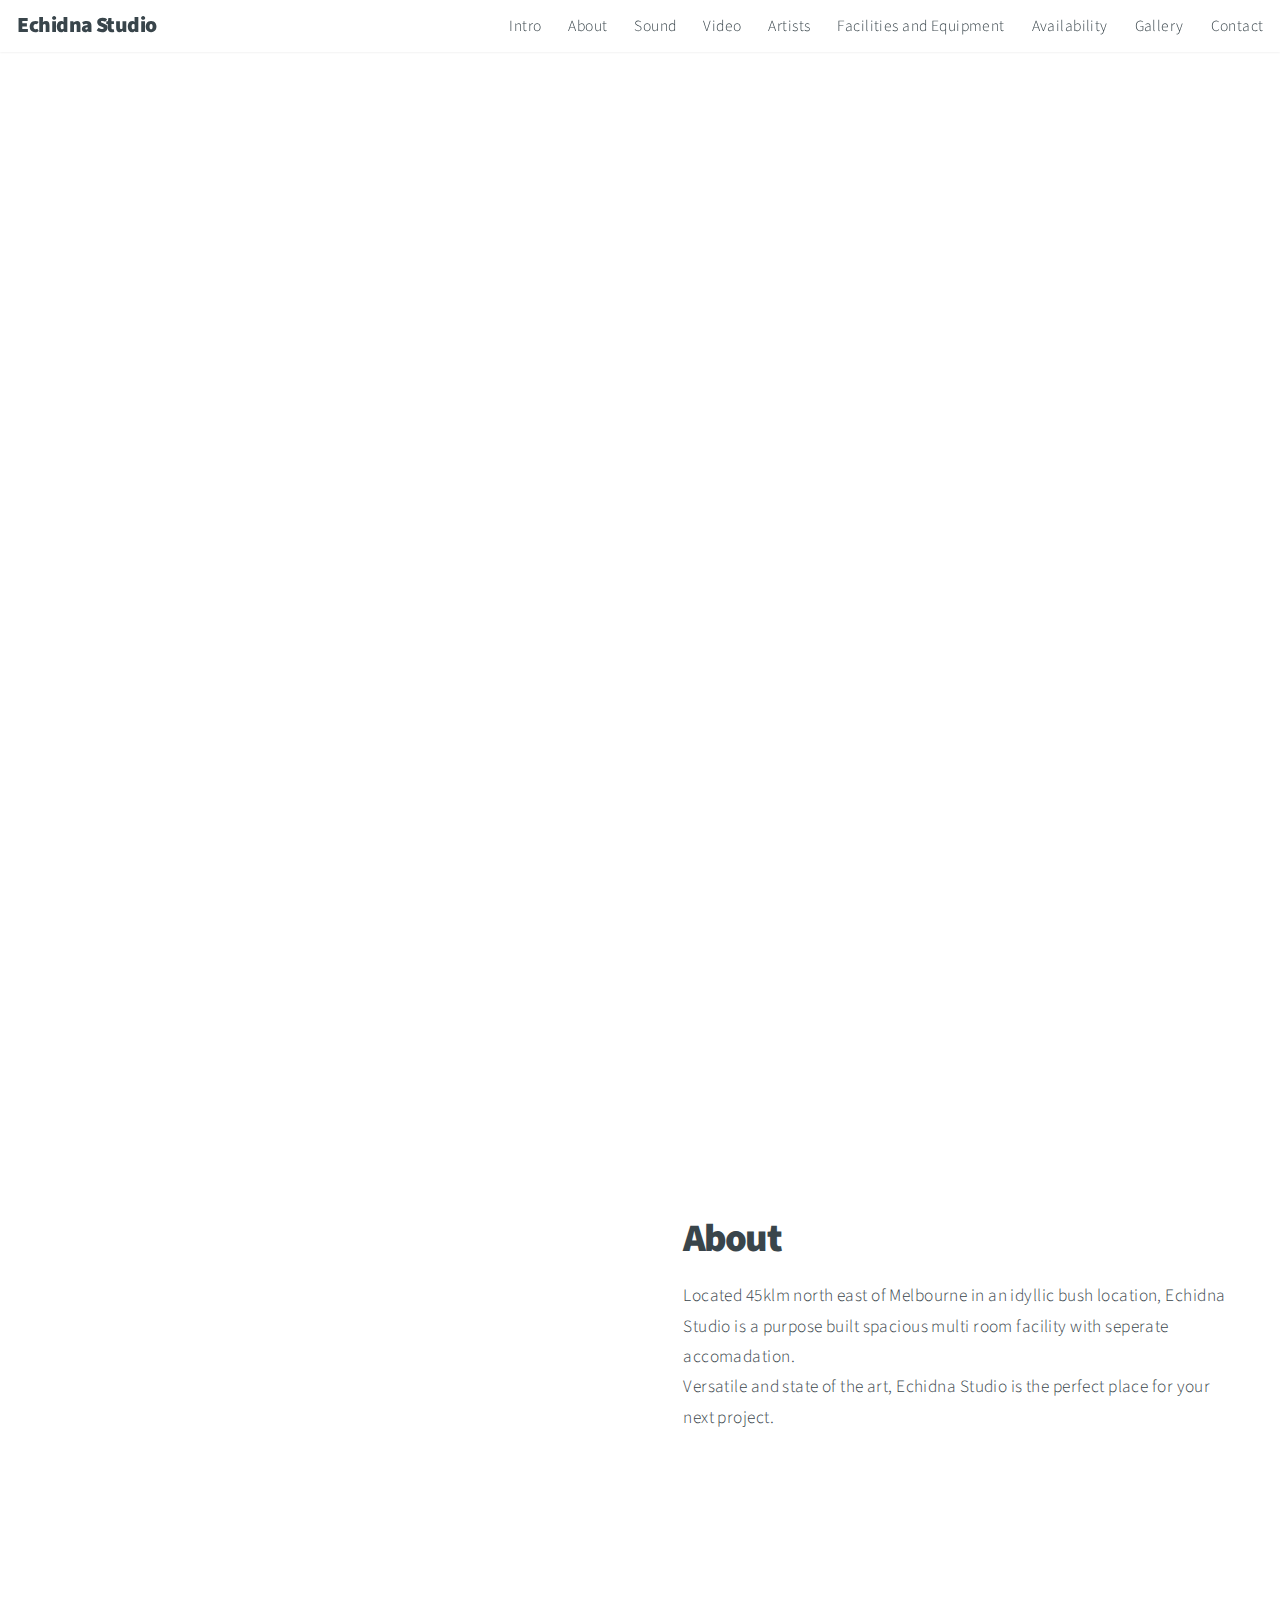
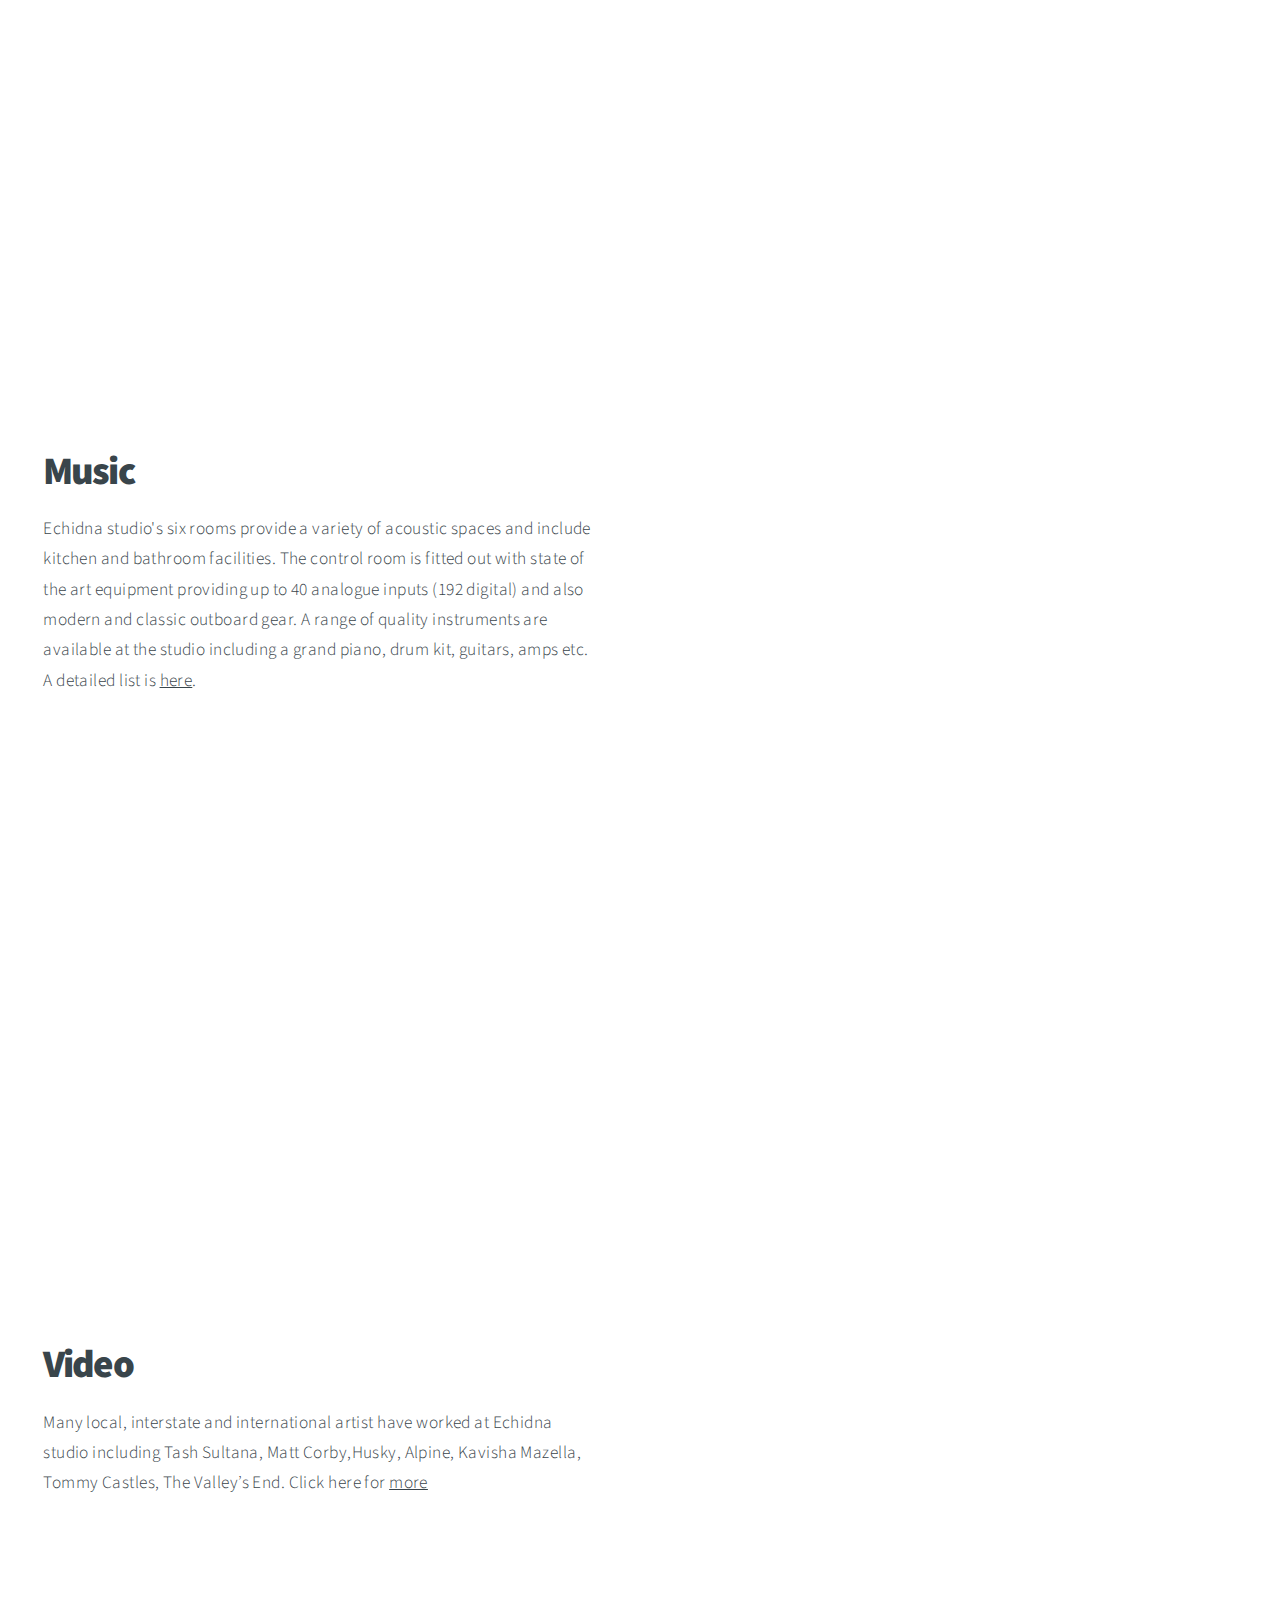
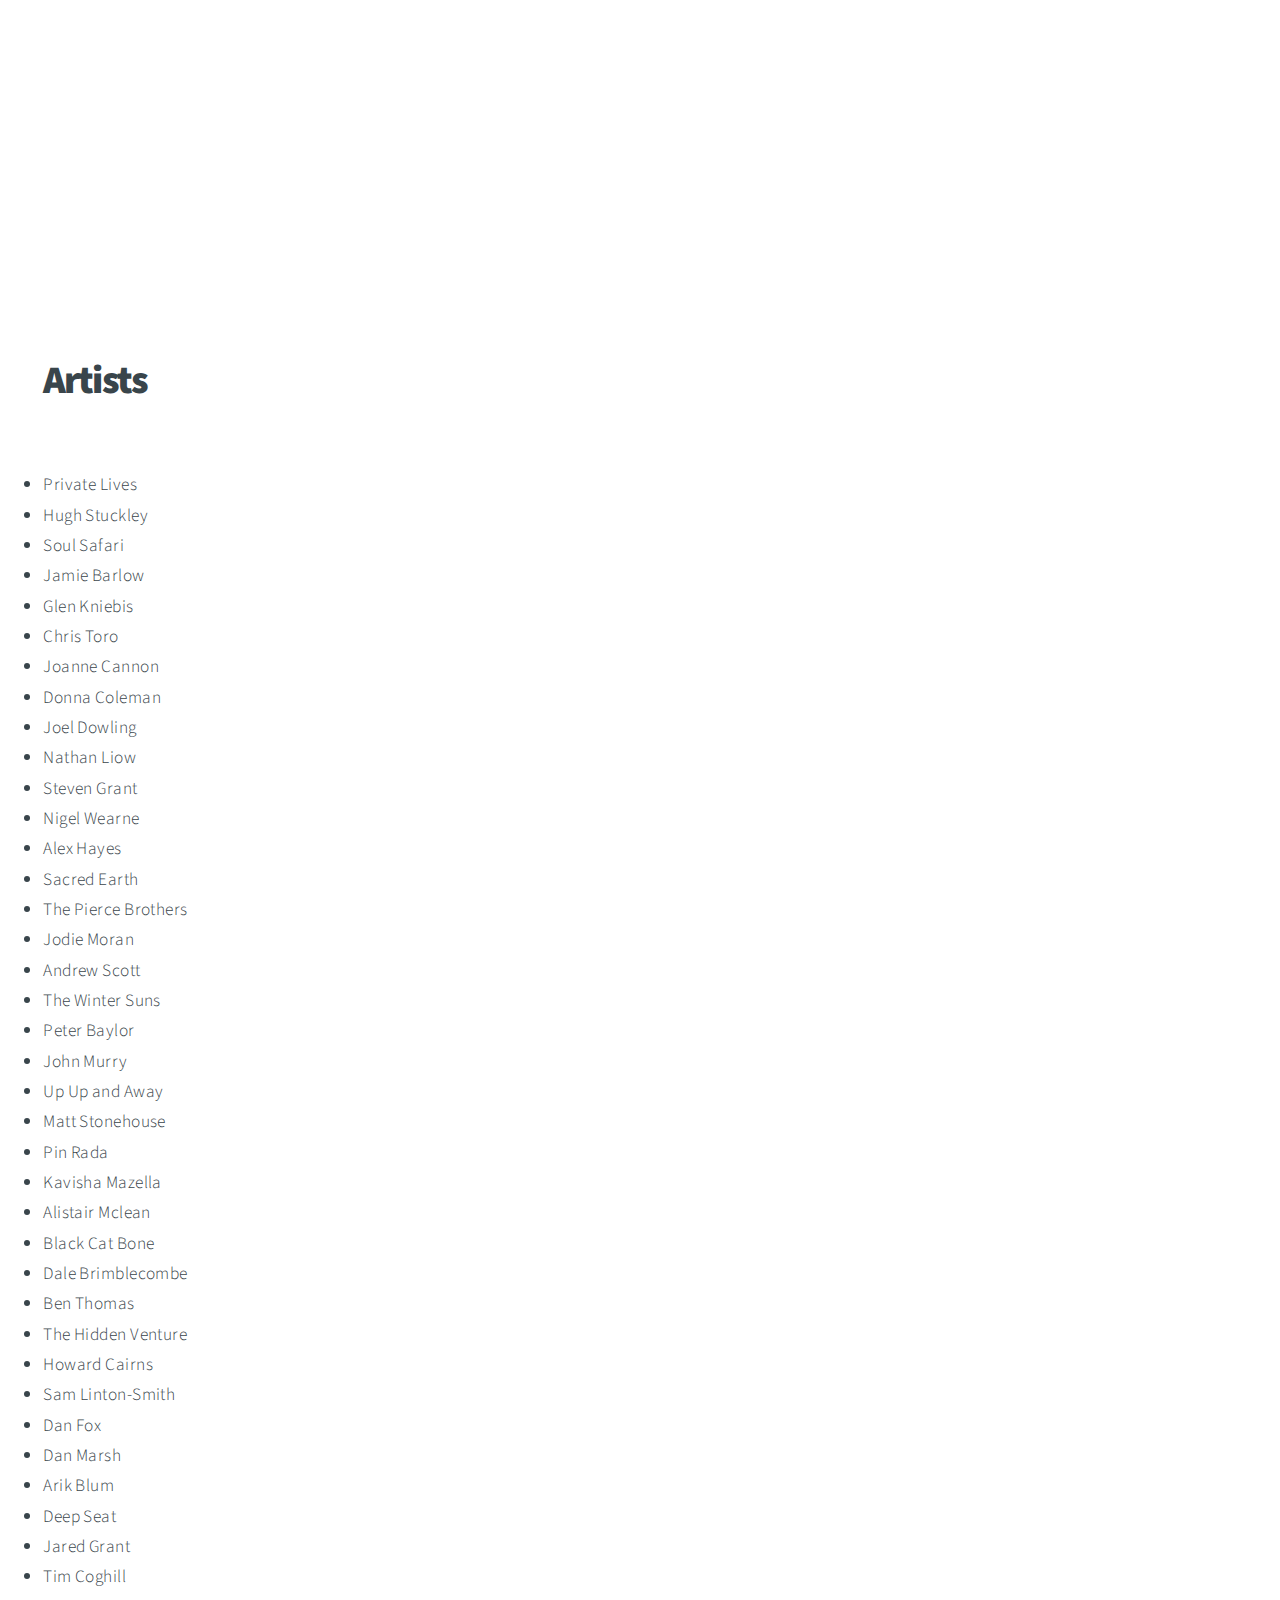
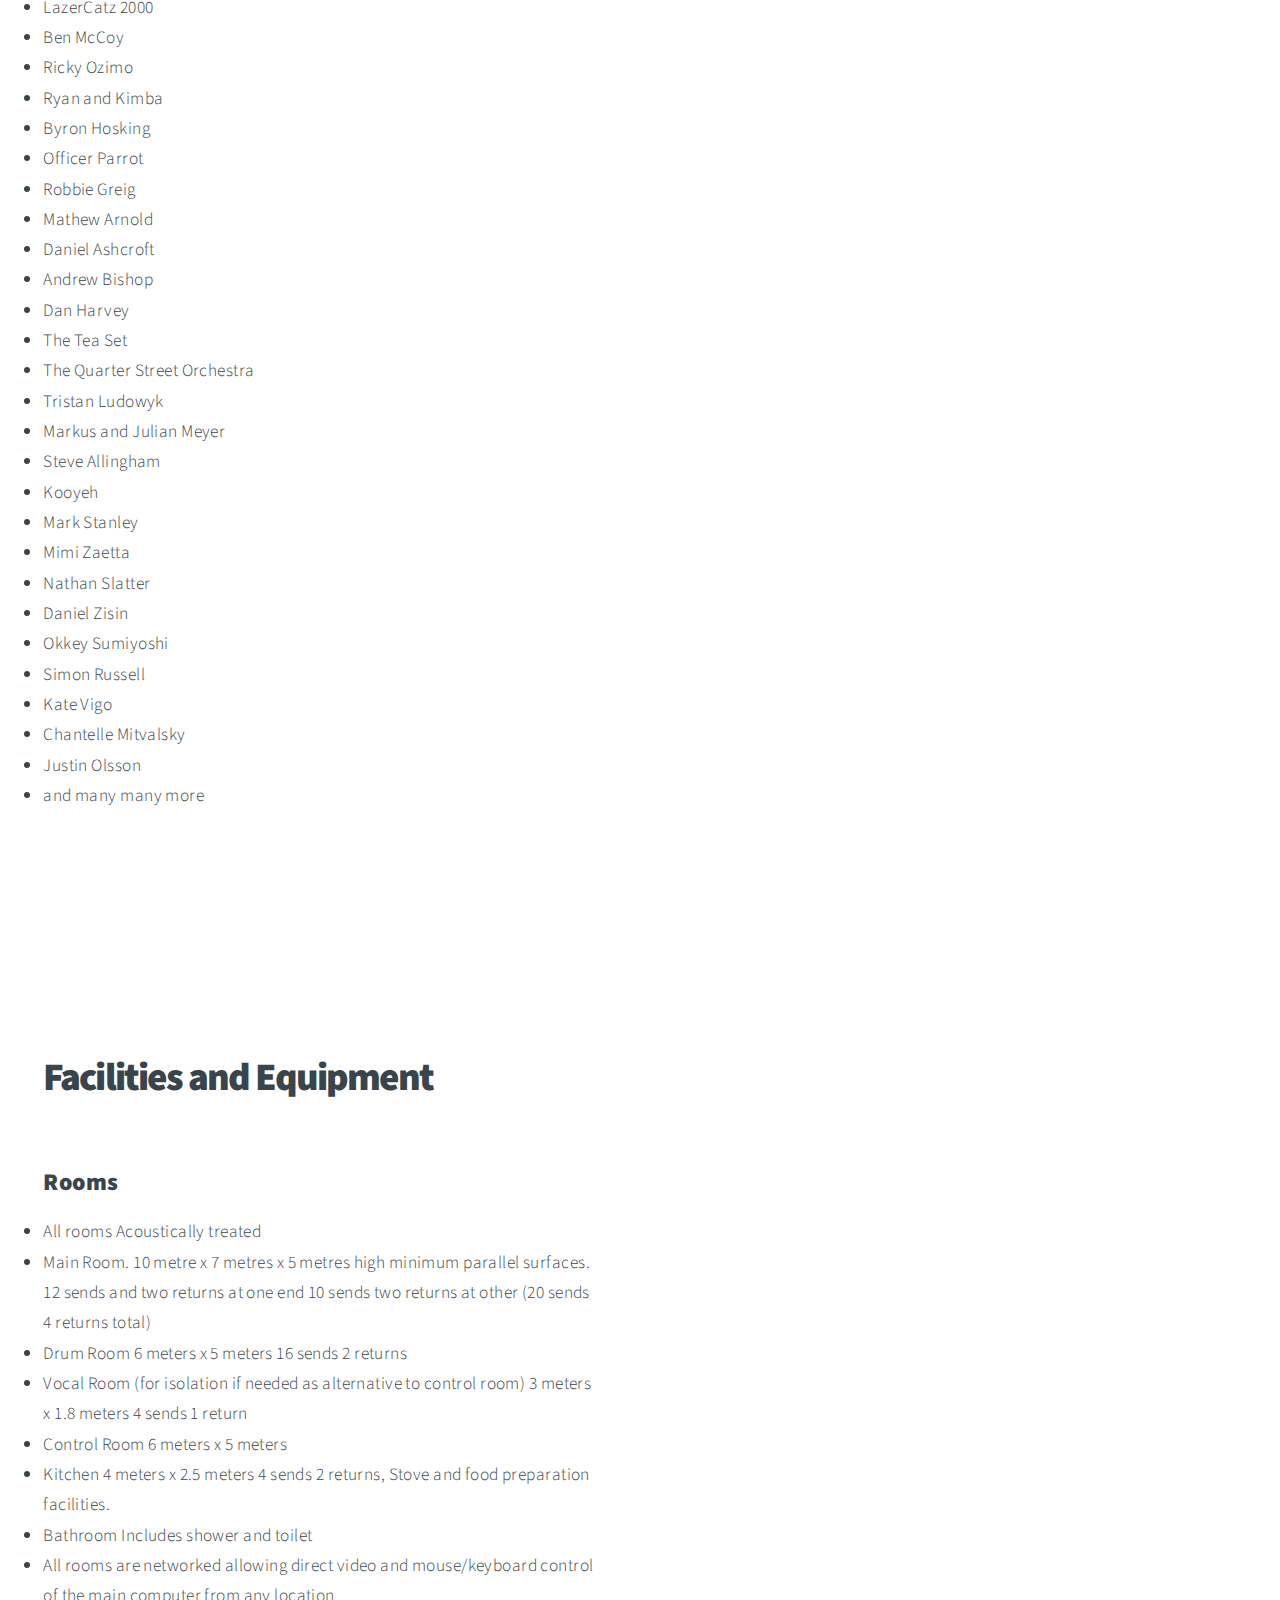
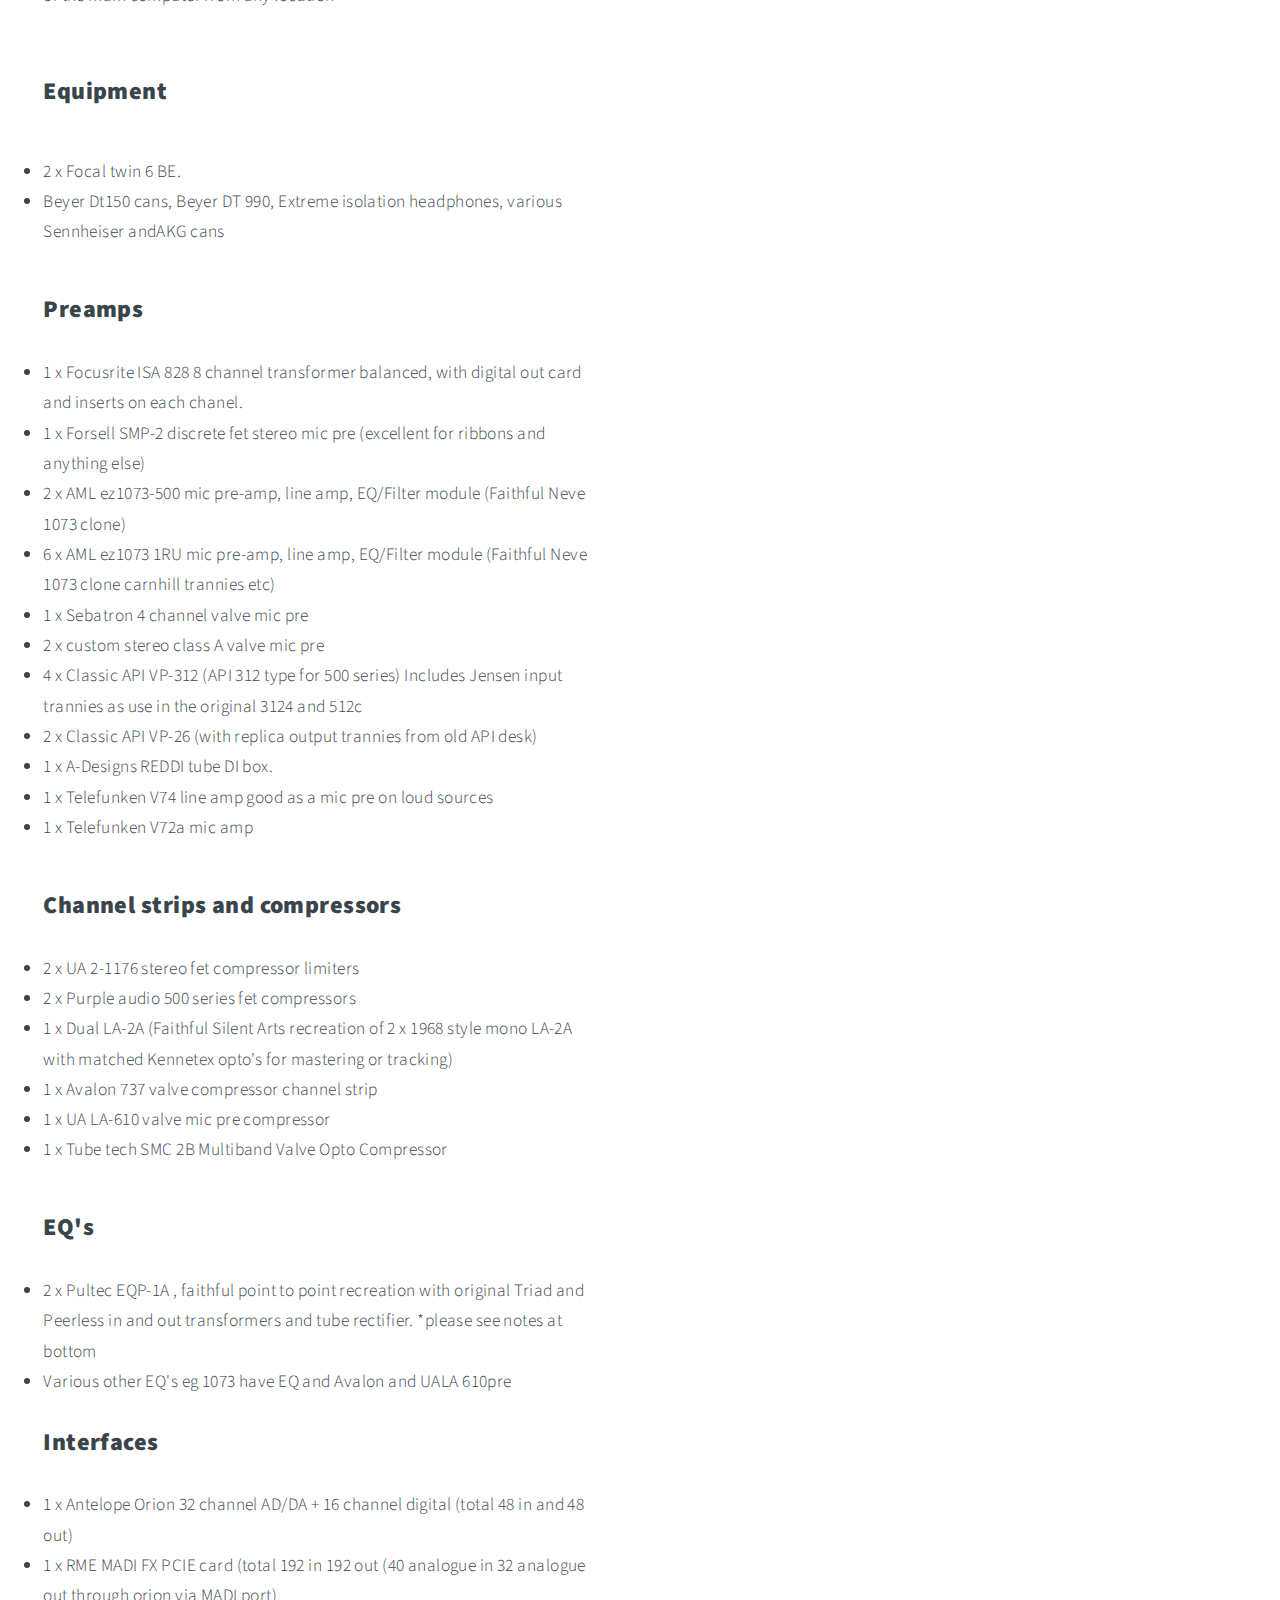
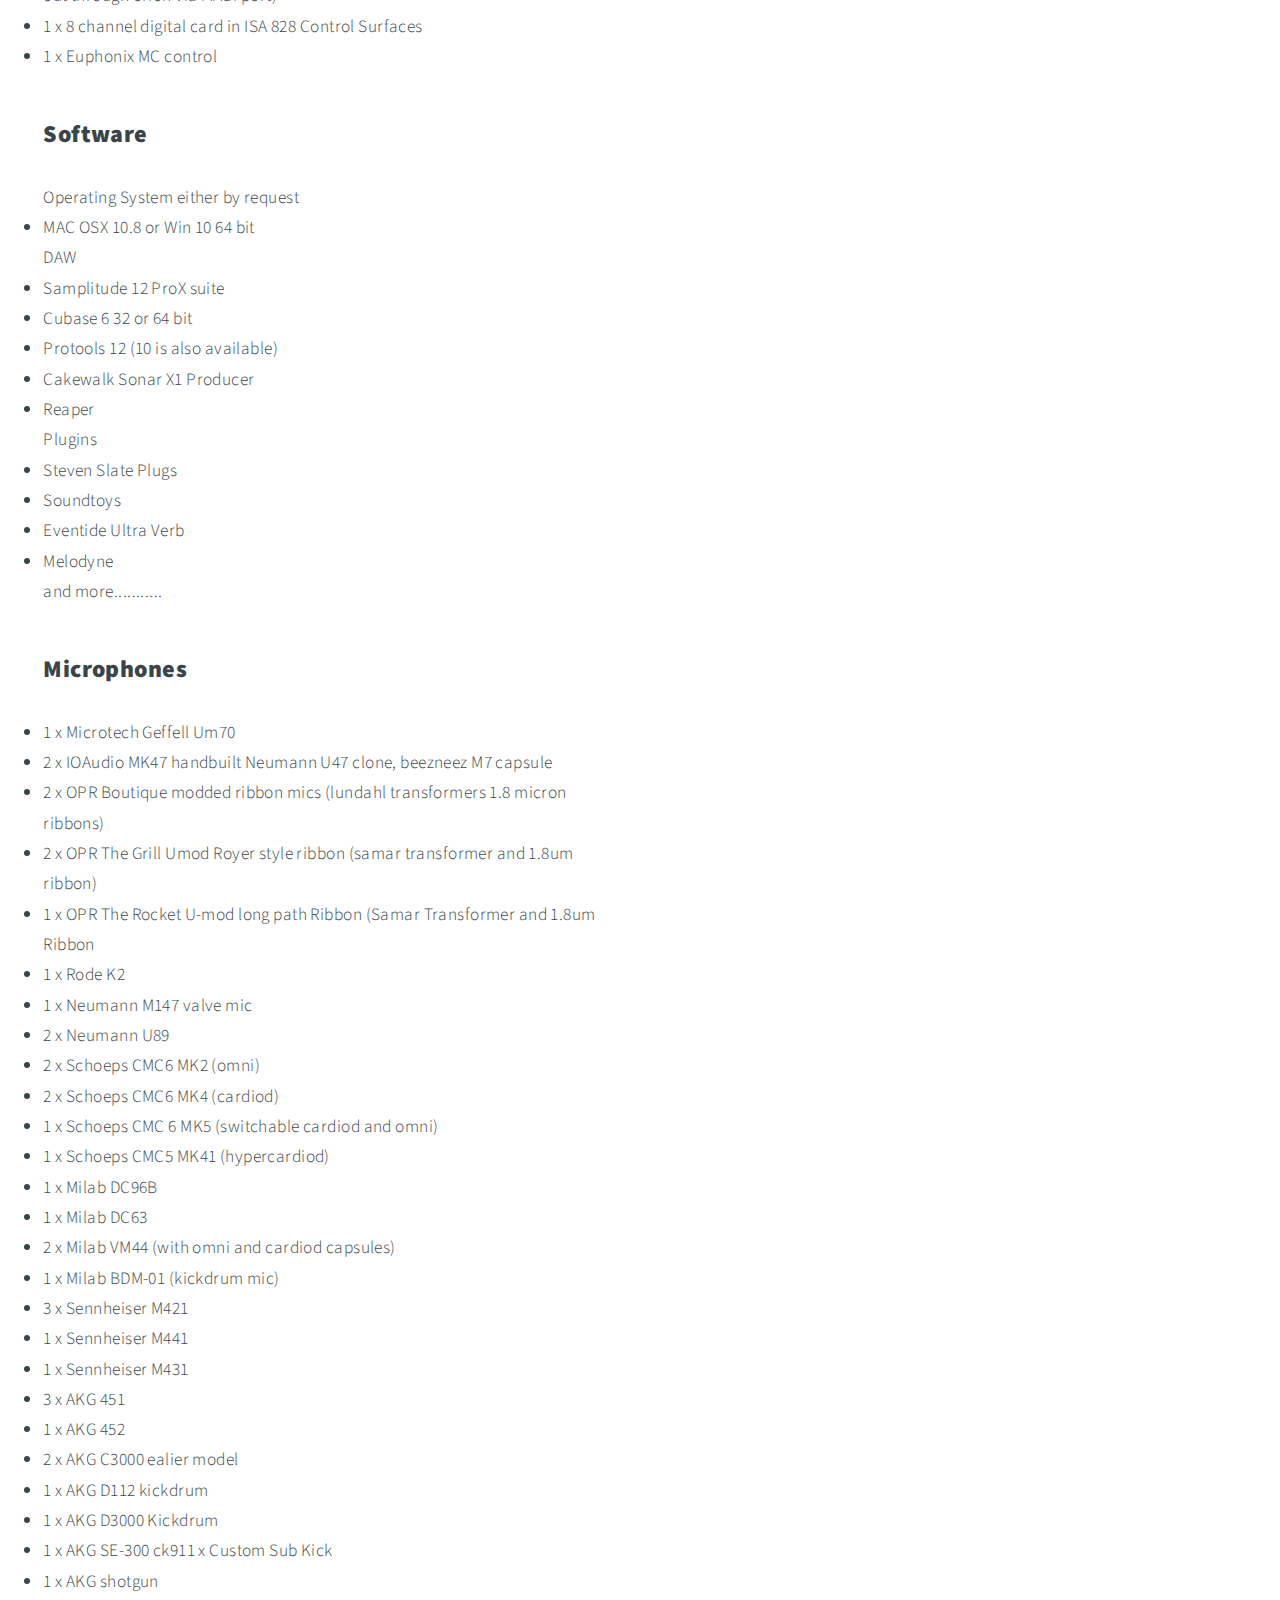
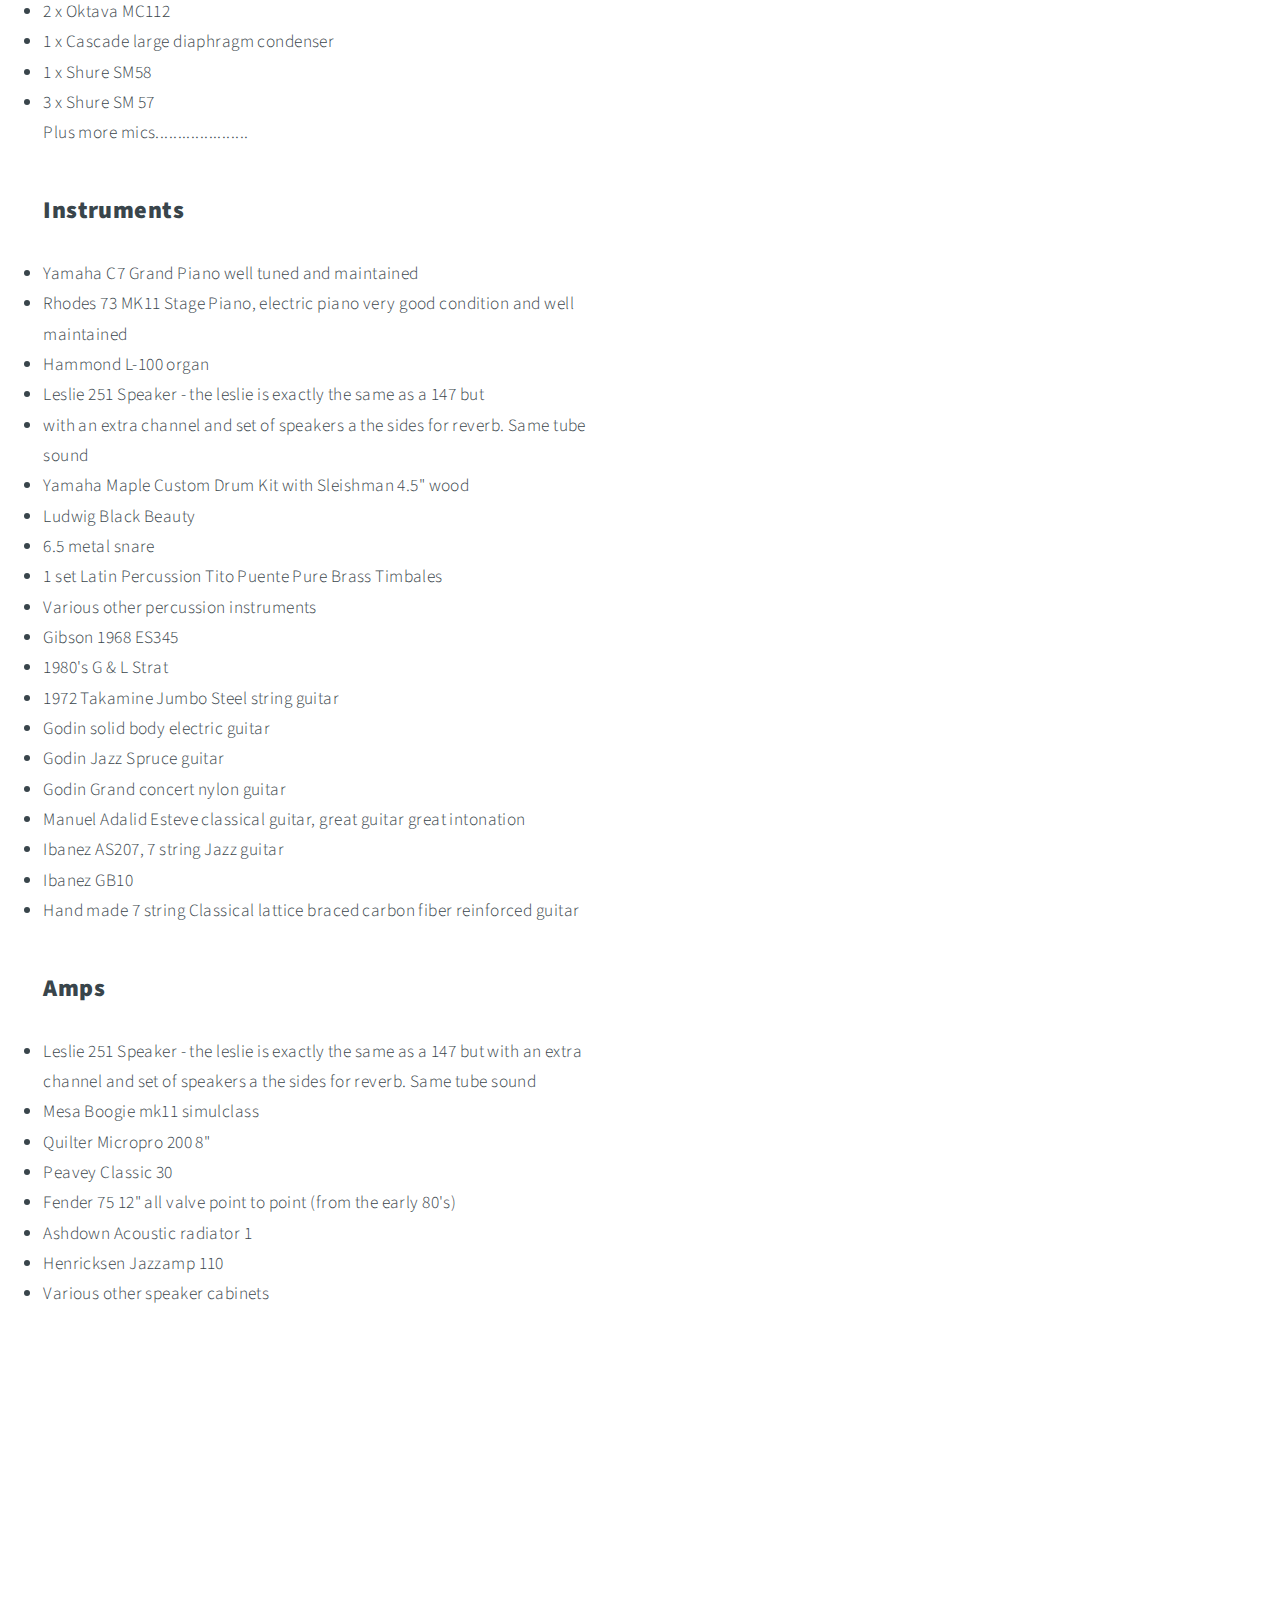
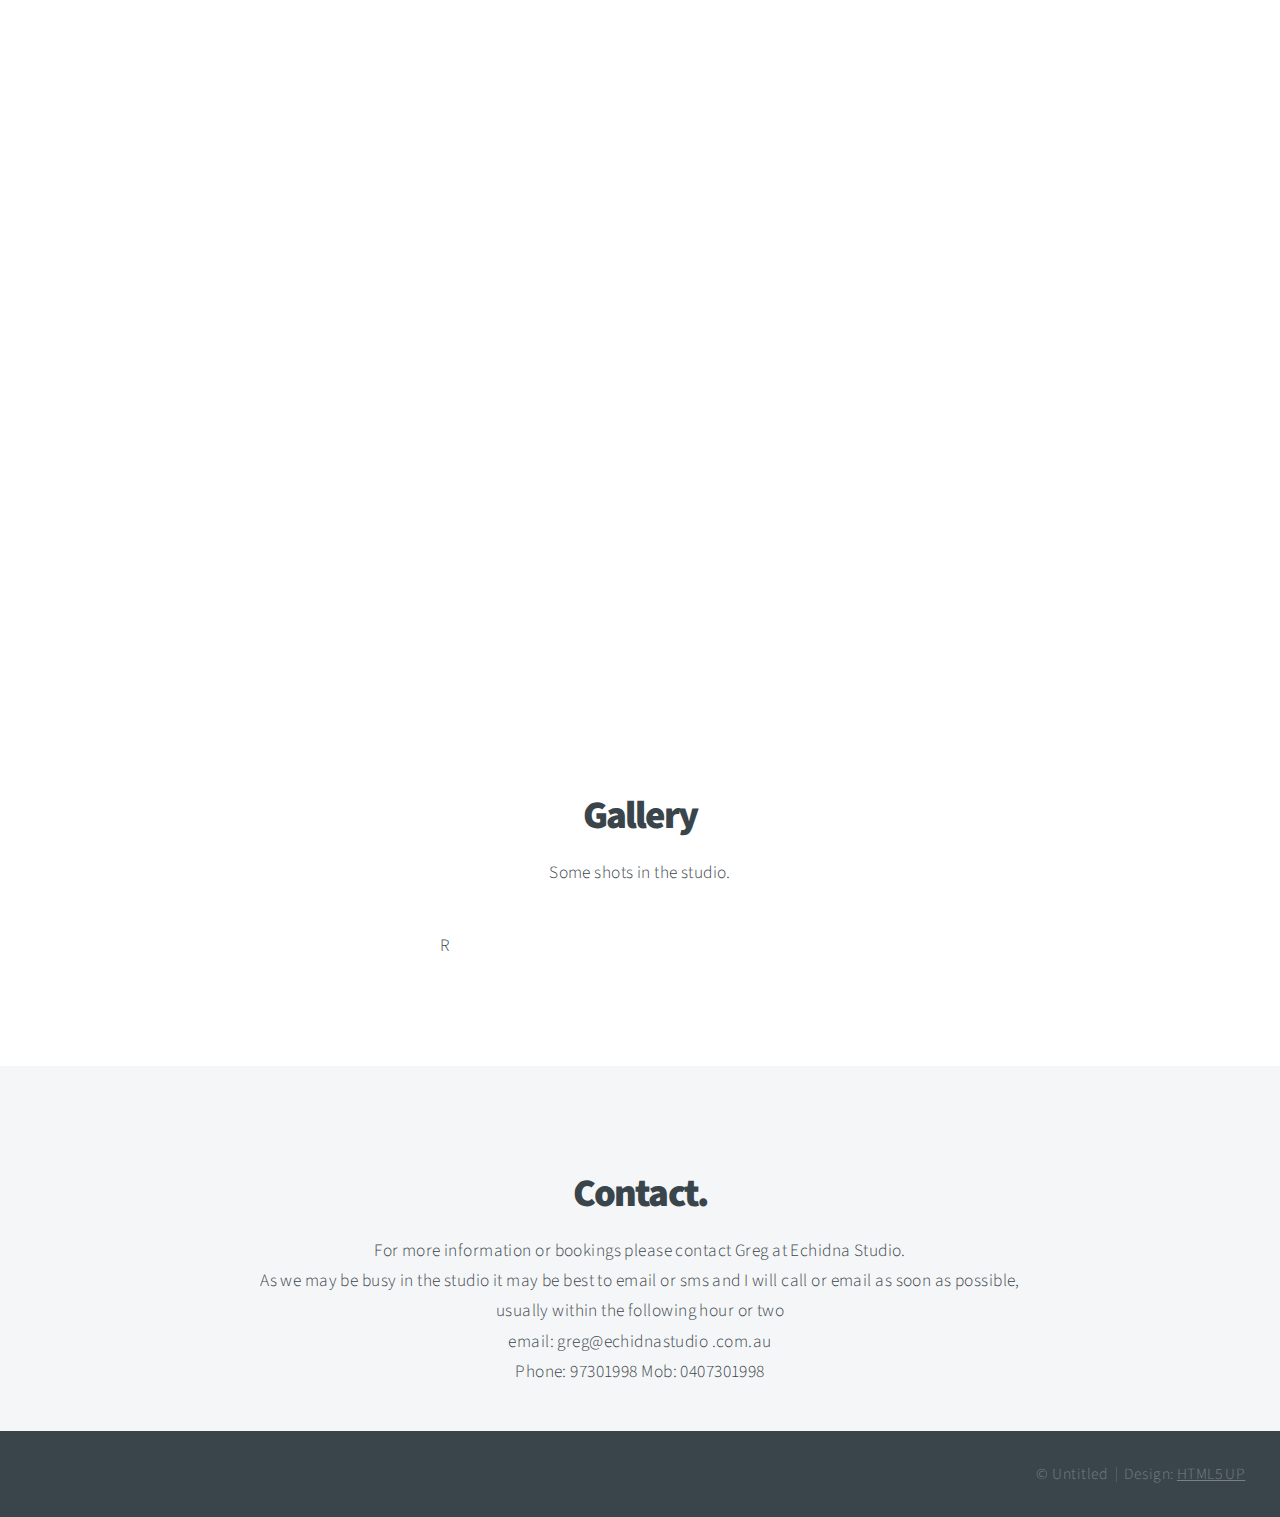
==== commit cf317619: "added sections  for Music and video" ====
--- a/gear.html
+++ b/gear.html
@@ -23,9 +23,12 @@
 					<ul>
 						<li><a href="index.html#intro">Intro</a></li>
 						<li><a href="index.html#one">About</a></li>
-						<li><a href="index.html#two">Facilities and Equipment</a></li>
-						<li><a href="index.html#three">Artists</a></li>
-						<li><a href="index.html#work">My Work</a></li>
+						<li><a href="index.html#two">Sound</a></li>
+						<li><a href="index.html#three">Video</a></li>
+						<li><a href="index.html#four">Artists</a></li>
+						<li><a href="index.html#five">Facilities and Equipment</a></li>
+						<li><a href="index.html#six">Availability</a></li>
+						<li><a href="index.html#work">Gallery</a></li>
 						<li><a href="index.html#contact">Contact</a></li>
 					</ul>
 				</nav>
@@ -55,202 +58,37 @@
 				<a href="#two" class="button style2 down anchored">Next</a>
 			</section>
 
-		<!-- Two -->
-			<section id="two" class="main style2 left dark fullscreen">
-				<div class="content box style2">
-					<header>
-						<h2>Facilities and Equipment</h2>
-					</header>
-					<br>
-					<p><p class="multiColumnStyle">
-
-					<b><font size="5">Rooms<br>
-					</font>
-					</b>
-					<ul>
-	  <li>All rooms Acoustically treated</li>
-	  <li>Main Room. 10 metre x 7 metres x 5 metres high minimum parallel surfaces.
-				12 sends and two returns at one end 10 sends two returns at other (20 sends 4 returns total)</li>
-	  <li>Drum Room 6 meters x 5 meters 16 sends 2 returns</li>
-	  <li>Vocal Room (for isolation if needed as alternative to control room) 3 meters x 1.8 meters 4 sends 1 return</li>
-	  <li>Control Room 6 meters x 5 meters</li>
-	  <li>Kitchen 4 meters x 2.5 meters 4 sends 2 returns, Stove and food preparation facilities.</li>
-	  <li>Bathroom Includes shower and toilet</li>
-	  <li>All rooms are networked allowing direct video and mouse/keyboard control of the main
-				computer from any location</li>
-	  </ul>
-					<br>
-					<p><p class="multiColumnStyle">
-
-					<b><font size="5">Equipment<br>
-					</font></b>
-
-					<br>
-					<ul>
-  				<li>2 x Focal twin 6 BE. </li>
-  				<li>Beyer Dt150 cans, Beyer DT 990, Extreme isolation headphones, various Sennheiser andAKG cans</li>
-					</ul><br>
-
-					<b><font size="5">Preamps<br>
-					</font></b><br>
-
-					</b>
-							<ul>
-  				<li>1 x Focusrite ISA 828 8 channel transformer balanced, with digital out card and inserts on each chanel.</li>
-  				<li>1 x Forsell SMP-2 discrete fet stereo mic pre (excellent for ribbons and anything else)</li>
-  				<li>2 x AML ez1073-500 mic pre-amp, line amp, EQ/Filter module (Faithful Neve 1073 clone)</li>
-  				<li>6 x AML ez1073 1RU mic pre-amp, line amp, EQ/Filter module (Faithful Neve 1073 clone carnhill trannies etc)</li>
-  				<li>1 x Sebatron 4 channel valve mic pre</li>
-  				<li>2 x custom stereo class A valve mic pre</li>
-  				<li>4 x Classic API VP-312 (API 312 type for 500 series) Includes Jensen input trannies as use in the original 3124 and 512c</li>
-  				<li>2 x Classic API VP-26 (with replica output trannies from old API desk)</li>
-  				<li>1 x A-Designs REDDI tube DI box.</li>
-  				<li>1 x Telefunken V74 line amp good as a mic pre on loud sources</li>
-  				<li>1 x Telefunken V72a mic amp</li>
-							</ul>
-					<br>
-
-					<b><font size="5">Channel strips and compressors<br>
-					</font></b><br>
-					</b>
-							<ul>
-  			<li>2 x UA 2-1176 stereo fet compressor limiters</li>
-  			<li>2 x Purple audio 500 series fet compressors</li>
-  			<li>1 x Dual LA-2A (Faithful Silent Arts recreation of 2 x 1968 style mono LA-2A with matched Kennetex opto's for mastering or tracking)</li>
-  			<li>1 x Avalon 737 valve compressor channel strip</li>
-  			<li>1 x UA LA-610 valve mic pre compressor</li>
-  			<li>1 x Tube tech SMC 2B Multiband Valve Opto Compressor</li>
-							</ul>
-
-					<br>
-					<b><font size="5">EQ's<br>
-					</font></b>
-					<br>
-
-					<ul>
-  				<li>2 x Pultec EQP-1A , faithful point to point recreation with original Triad and Peerless in and out transformers and tube rectifier. *please see notes at bottom</li>
-					<li>Various other EQ's eg 1073 have EQ and Avalon and UALA 610pre</li>
-
-					<br>
-					<b><font size="5">Interfaces<br>
-					</font></b>
-					<br>
-							<ul>
-  				<li>1 x Antelope Orion 32 channel AD/DA + 16 channel digital (total 48 in and 48 out)</li>
-  				<li>1 x RME MADI FX PCIE card (total 192 in 192 out (40 analogue in 32 analogue out through orion via MADI port)</li>
-  				<li>1 x 8 channel digital card in ISA 828 Control Surfaces</li>
-  				<li>1 x Euphonix MC control</li>
-
-							</ul>
-
-							<br>
-							<b><font size="5">Software<br>
-							</font></b>
-							<br>
-
-									<ul>
-  						 Operating System either by request
-  						<li>MAC OSX 10.8 or Win 10 64 bit</li>
-  						DAW
-  						<li>Samplitude 12 ProX suite</li>
-  						<li>Cubase 6 32 or 64 bit</li>
-  						<li>Protools 12 (10 is also available)</li>
-  						<li>Cakewalk Sonar X1 Producer</li>
-  						<li>Reaper</li>
-							Plugins
-  						<li>Steven Slate Plugs</li>
-  						<li>Soundtoys</li>
-  						<li>Eventide Ultra Verb</li>
-							<li>Melodyne</li>
-							and more...........
-									</ul>
-
-									<br>
-									<b><font size="5">Microphones<br>
-									</font></b>
-									<br>
-
-									<ul>
-  								<li>1 x Microtech Geffell Um70</li>
-  							<li>2 x IOAudio MK47 handbuilt Neumann U47 clone, beezneez M7 capsule</li>
-	  					<li>2 x OPR Boutique modded ribbon mics (lundahl transformers 1.8 micron ribbons)</li>
-  					<li>2 x OPR The Grill Umod Royer style ribbon (samar transformer and 1.8um ribbon)</li>
-  				<li>1 x OPR The Rocket U-mod long path Ribbon (Samar Transformer and 1.8um Ribbon</li>
-  			<li>1 x Rode K2</li>
-  		<li>1 x Neumann M147 valve mic</li>
-  	<li>2 x Neumann U89</li>
-  	<li>2 x Schoeps CMC6 MK2 (omni)</li>
-  	<li>2 x Schoeps CMC6 MK4 (cardiod)</li>
-  	<li>1 x Schoeps CMC 6 MK5 (switchable cardiod and omni)</li>
-  	<li>1 x Schoeps CMC5 MK41 (hypercardiod)</li>
-  	<li>1 x Milab DC96B</li>
-  	<li>1 x Milab DC63</li>
-  	<li>2 x Milab VM44 (with omni and cardiod capsules)</li>
-  	<li>1 x Milab BDM-01 (kickdrum mic)</li>
-  	<li>3 x Sennheiser M421</li>
-  	<li>1 x Sennheiser M441</li>
-  	<li>1 x Sennheiser M431</li>
-  	<li>3 x AKG 451</li>
-  	<li>1 x AKG 452</li>
-  	<li>2 x AKG C3000 ealier model</li>
-  	<li>1 x AKG D112 kickdrum</li>
-  	<li>1 x AKG D3000 Kickdrum</li>
-  	<li>1 x AKG SE-300 ck911 x Custom Sub Kick</li>
-  	<li>1 x AKG shotgun</li>
-  	<li>2 x Oktava MC112</li>
-  	<li>1 x Cascade large diaphragm condenser</li>
-  	<li>1 x Shure SM58</li>
-  	<li>3 x Shure SM 57</li>
-  			Plus more mics.....................
-				</ul>
-
-				<br>
-				<b><font size="5">Instruments<br>
-				</font></b>
-				<br>
-
-						<ul>
-  			<li>Yamaha C7 Grand Piano well tuned and maintained</li>
-  			<li>Rhodes 73 MK11 Stage Piano, electric piano very good condition and well maintained</li>
-  			<li>Hammond L-100 organ</li>
-  			<li>Leslie 251 Speaker - the leslie is exactly the same as a 147 but</li>
-  			<li>with an extra channel and set of speakers a the sides for reverb. Same tube sound</li>
-  			<li>Yamaha Maple Custom Drum Kit with Sleishman 4.5" wood</li>
-  			<li>Ludwig Black Beauty</li>
-  			<li>6.5 metal snare</li>
-  			<li>1 set Latin Percussion Tito Puente Pure Brass Timbales</li>
-  			<li>Various other percussion instruments</li>
-  			<li>Gibson 1968 ES345</li>
-  			<li>1980's G & L Strat</li>
-  			<li>1972 Takamine Jumbo Steel string guitar</li>
-  			<li>Godin solid body electric guitar</li>
-  			<li>Godin Jazz Spruce guitar</li>
-  			<li>Godin Grand concert nylon guitar</li>
-  			<li>Manuel Adalid Esteve classical guitar, great guitar great intonation</li>
-  			<li>Ibanez AS207, 7 string Jazz guitar</li>
-  			<li>Ibanez GB10</li>
-  			<li>Hand made 7 string Classical lattice braced carbon fiber reinforced guitar</li>
-						</ul>
-
-						<br>
-						<b><font size="5">Amps<br>
-						</font></b>
-						<br>
-
-								<ul>
-  					<li>Leslie 251 Speaker - the leslie is exactly the same as a 147 but with an extra channel and set of speakers a the sides for reverb. Same tube sound</li>
-  					<li>Mesa Boogie mk11 simulclass</li>
-  					<li>Quilter Micropro 200 8"</li>
-  					<li>Peavey Classic 30</li>
-  					<li>Fender 75 12" all valve point to point (from the early 80's)</li>
-  					<li>Ashdown Acoustic radiator 1</li>
-  					<li>Henricksen Jazzamp 110</li>
-  					<li>Various other speaker cabinets</li>
-								</ul>
-								</section>
-
-								<!-- Three -->
-								<section id="three" class="main style2 left dark fullscreen">
+			<!-- Two -->
+				<section id="two" class="main style2 left dark fullscreen">
+					<div class="content box style2">
+						<header>
+							<h2>Music</h2>
+						</header>
+						<p>Echidna studio's six rooms provide a variety of acoustic spaces and include kitchen
+							and bathroom facilities. The control room is fitted out with state of the art equipment
+							providing up to 40 analogue inputs (192 digital) and also modern and classic outboard gear.
+							A range of quality instruments are available at the studio including a grand piano, drum kit, guitars, amps etc.
+							A detailed list is <a href='gear.html#two'>here</a>. </p>
+					</div>
+					<a href="#three" class="button style2 down anchored">Next</a>
+				</section>
+
+				<!-- Three -->
+					<section id="three" class="main style2 left dark fullscreen">
+						<div class="content box style2">
+							<header>
+								<h2>Video</h2>
+							</header>
+							<p>Many local, interstate and international artist have worked at Echidna studio including Tash Sultana, Matt Corby,Husky, Alpine,
+								Kavisha Mazella, Tommy Castles, The Valley’s End. Click here for <a href="gear.html#three">more</a></p>
+						</div>
+						<a href="#four" class="button style2 down anchored">Next</a>
+					</section>
+
+
+
+								<!-- Four -->
+								<section id="four" class="main style2 left dark fullscreen">
 									<div class="content box style2">
 										<header>
 											<h2>Artists</h2>
@@ -311,3 +149,302 @@
 										</div>
 										<a href="#four" class="button style2 down anchored">Next</a>
 									</section>
+
+									<!-- Five -->
+									
+										<section id="five" class="main style2 left dark fullscreen">
+											<div class="content box style2">
+												<header>
+													<h2>Facilities and Equipment</h2>
+												</header>
+												<br>
+												<p><p class="multiColumnStyle">
+
+												<b><font size="5">Rooms<br>
+												</font>
+												</b>
+												<ul>
+									<li>All rooms Acoustically treated</li>
+									<li>Main Room. 10 metre x 7 metres x 5 metres high minimum parallel surfaces.
+											12 sends and two returns at one end 10 sends two returns at other (20 sends 4 returns total)</li>
+									<li>Drum Room 6 meters x 5 meters 16 sends 2 returns</li>
+									<li>Vocal Room (for isolation if needed as alternative to control room) 3 meters x 1.8 meters 4 sends 1 return</li>
+									<li>Control Room 6 meters x 5 meters</li>
+									<li>Kitchen 4 meters x 2.5 meters 4 sends 2 returns, Stove and food preparation facilities.</li>
+									<li>Bathroom Includes shower and toilet</li>
+									<li>All rooms are networked allowing direct video and mouse/keyboard control of the main
+											computer from any location</li>
+									</ul>
+												<br>
+												<p><p class="multiColumnStyle">
+
+												<b><font size="5">Equipment<br>
+												</font></b>
+
+												<br>
+												<ul>
+												<li>2 x Focal twin 6 BE. </li>
+												<li>Beyer Dt150 cans, Beyer DT 990, Extreme isolation headphones, various Sennheiser andAKG cans</li>
+												</ul><br>
+
+												<b><font size="5">Preamps<br>
+												</font></b><br>
+
+												</b>
+														<ul>
+												<li>1 x Focusrite ISA 828 8 channel transformer balanced, with digital out card and inserts on each chanel.</li>
+												<li>1 x Forsell SMP-2 discrete fet stereo mic pre (excellent for ribbons and anything else)</li>
+												<li>2 x AML ez1073-500 mic pre-amp, line amp, EQ/Filter module (Faithful Neve 1073 clone)</li>
+												<li>6 x AML ez1073 1RU mic pre-amp, line amp, EQ/Filter module (Faithful Neve 1073 clone carnhill trannies etc)</li>
+												<li>1 x Sebatron 4 channel valve mic pre</li>
+												<li>2 x custom stereo class A valve mic pre</li>
+												<li>4 x Classic API VP-312 (API 312 type for 500 series) Includes Jensen input trannies as use in the original 3124 and 512c</li>
+												<li>2 x Classic API VP-26 (with replica output trannies from old API desk)</li>
+												<li>1 x A-Designs REDDI tube DI box.</li>
+												<li>1 x Telefunken V74 line amp good as a mic pre on loud sources</li>
+												<li>1 x Telefunken V72a mic amp</li>
+														</ul>
+												<br>
+
+												<b><font size="5">Channel strips and compressors<br>
+												</font></b><br>
+												</b>
+														<ul>
+											<li>2 x UA 2-1176 stereo fet compressor limiters</li>
+											<li>2 x Purple audio 500 series fet compressors</li>
+											<li>1 x Dual LA-2A (Faithful Silent Arts recreation of 2 x 1968 style mono LA-2A with matched Kennetex opto's for mastering or tracking)</li>
+											<li>1 x Avalon 737 valve compressor channel strip</li>
+											<li>1 x UA LA-610 valve mic pre compressor</li>
+											<li>1 x Tube tech SMC 2B Multiband Valve Opto Compressor</li>
+														</ul>
+
+												<br>
+												<b><font size="5">EQ's<br>
+												</font></b>
+												<br>
+
+												<ul>
+												<li>2 x Pultec EQP-1A , faithful point to point recreation with original Triad and Peerless in and out transformers and tube rectifier. *please see notes at bottom</li>
+												<li>Various other EQ's eg 1073 have EQ and Avalon and UALA 610pre</li>
+
+												<br>
+												<b><font size="5">Interfaces<br>
+												</font></b>
+												<br>
+														<ul>
+												<li>1 x Antelope Orion 32 channel AD/DA + 16 channel digital (total 48 in and 48 out)</li>
+												<li>1 x RME MADI FX PCIE card (total 192 in 192 out (40 analogue in 32 analogue out through orion via MADI port)</li>
+												<li>1 x 8 channel digital card in ISA 828 Control Surfaces</li>
+												<li>1 x Euphonix MC control</li>
+
+														</ul>
+
+														<br>
+														<b><font size="5">Software<br>
+														</font></b>
+														<br>
+
+																<ul>
+														 Operating System either by request
+														<li>MAC OSX 10.8 or Win 10 64 bit</li>
+														DAW
+														<li>Samplitude 12 ProX suite</li>
+														<li>Cubase 6 32 or 64 bit</li>
+														<li>Protools 12 (10 is also available)</li>
+														<li>Cakewalk Sonar X1 Producer</li>
+														<li>Reaper</li>
+														Plugins
+														<li>Steven Slate Plugs</li>
+														<li>Soundtoys</li>
+														<li>Eventide Ultra Verb</li>
+														<li>Melodyne</li>
+														and more...........
+																</ul>
+
+																<br>
+																<b><font size="5">Microphones<br>
+																</font></b>
+																<br>
+
+																<ul>
+																<li>1 x Microtech Geffell Um70</li>
+															<li>2 x IOAudio MK47 handbuilt Neumann U47 clone, beezneez M7 capsule</li>
+														<li>2 x OPR Boutique modded ribbon mics (lundahl transformers 1.8 micron ribbons)</li>
+													<li>2 x OPR The Grill Umod Royer style ribbon (samar transformer and 1.8um ribbon)</li>
+												<li>1 x OPR The Rocket U-mod long path Ribbon (Samar Transformer and 1.8um Ribbon</li>
+											<li>1 x Rode K2</li>
+										<li>1 x Neumann M147 valve mic</li>
+									<li>2 x Neumann U89</li>
+									<li>2 x Schoeps CMC6 MK2 (omni)</li>
+									<li>2 x Schoeps CMC6 MK4 (cardiod)</li>
+									<li>1 x Schoeps CMC 6 MK5 (switchable cardiod and omni)</li>
+									<li>1 x Schoeps CMC5 MK41 (hypercardiod)</li>
+									<li>1 x Milab DC96B</li>
+									<li>1 x Milab DC63</li>
+									<li>2 x Milab VM44 (with omni and cardiod capsules)</li>
+									<li>1 x Milab BDM-01 (kickdrum mic)</li>
+									<li>3 x Sennheiser M421</li>
+									<li>1 x Sennheiser M441</li>
+									<li>1 x Sennheiser M431</li>
+									<li>3 x AKG 451</li>
+									<li>1 x AKG 452</li>
+									<li>2 x AKG C3000 ealier model</li>
+									<li>1 x AKG D112 kickdrum</li>
+									<li>1 x AKG D3000 Kickdrum</li>
+									<li>1 x AKG SE-300 ck911 x Custom Sub Kick</li>
+									<li>1 x AKG shotgun</li>
+									<li>2 x Oktava MC112</li>
+									<li>1 x Cascade large diaphragm condenser</li>
+									<li>1 x Shure SM58</li>
+									<li>3 x Shure SM 57</li>
+											Plus more mics.....................
+											</ul>
+
+											<br>
+											<b><font size="5">Instruments<br>
+											</font></b>
+											<br>
+
+													<ul>
+											<li>Yamaha C7 Grand Piano well tuned and maintained</li>
+											<li>Rhodes 73 MK11 Stage Piano, electric piano very good condition and well maintained</li>
+											<li>Hammond L-100 organ</li>
+											<li>Leslie 251 Speaker - the leslie is exactly the same as a 147 but</li>
+											<li>with an extra channel and set of speakers a the sides for reverb. Same tube sound</li>
+											<li>Yamaha Maple Custom Drum Kit with Sleishman 4.5" wood</li>
+											<li>Ludwig Black Beauty</li>
+											<li>6.5 metal snare</li>
+											<li>1 set Latin Percussion Tito Puente Pure Brass Timbales</li>
+											<li>Various other percussion instruments</li>
+											<li>Gibson 1968 ES345</li>
+											<li>1980's G & L Strat</li>
+											<li>1972 Takamine Jumbo Steel string guitar</li>
+											<li>Godin solid body electric guitar</li>
+											<li>Godin Jazz Spruce guitar</li>
+											<li>Godin Grand concert nylon guitar</li>
+											<li>Manuel Adalid Esteve classical guitar, great guitar great intonation</li>
+											<li>Ibanez AS207, 7 string Jazz guitar</li>
+											<li>Ibanez GB10</li>
+											<li>Hand made 7 string Classical lattice braced carbon fiber reinforced guitar</li>
+													</ul>
+
+													<br>
+													<b><font size="5">Amps<br>
+													</font></b>
+													<br>
+
+															<ul>
+													<li>Leslie 251 Speaker - the leslie is exactly the same as a 147 but with an extra channel and set of speakers a the sides for reverb. Same tube sound</li>
+													<li>Mesa Boogie mk11 simulclass</li>
+													<li>Quilter Micropro 200 8"</li>
+													<li>Peavey Classic 30</li>
+													<li>Fender 75 12" all valve point to point (from the early 80's)</li>
+													<li>Ashdown Acoustic radiator 1</li>
+													<li>Henricksen Jazzamp 110</li>
+													<li>Various other speaker cabinets</li>
+															</ul>
+															</section>
+
+										<!-- Six -->
+										<section id="six" class="main style2 dark fullscreen">
+											<div class="content">
+												<header>
+													<h2>Schedule and Availability</h2>
+												</header>
+												<b><font size="5">for schedule and availability informaion please check the google calendar <a href="https://calendar.google.com/calendar/embed?src=pe70d5hb2nskcirnv5pfr4l44s%40group.calendar.google.com&ctz=Australia/Sydney" target="blank">here</a><br>
+												</font>
+												</b>
+											<!--	<iframe src="https://calendar.google.com/calendar/embed?src=pe70d5hb2nskcirnv5pfr4l44s%40group.calendar.google.com&ctz=Australia/Sydney" style="border: 0" width="800" height="600" frameborder="0" scrolling="no"></iframe>-->
+												<footer>
+													<a href="#work" class="button style2 down">Next</a>
+												</footer>
+											</div>
+										</section>
+
+									<!-- Work -->
+									<section id="work" class="main style3 primary">
+									<div class="content">
+										<header>
+											<h2>Gallery</h2>
+											<p>Some shots in the studio.</p>
+										</header>
+
+										<!-- Gallery  -->
+											<div class="gallery">
+												<article class="from-left">
+													<a href="images/fulls/01.jpg" class="image fit"><img src="images/thumbs/01.jpg" title="Main Room" alt="" /></a>
+												</article>
+												<article class="from-right">
+													<a href="images/fulls/02.jpg" class="image fit"><img src="images/thumbs/02.jpg" title="Main Room 2" alt="" /></a>
+												</article>
+												<article class="from-left">
+													<a href="images/fulls/03.jpg" class="image fit"><img src="images/thumbs/03.jpg" title="Control Room" alt="" /></a>R
+												</article>
+												<article class="from-right">
+													<a href="images/fulls/04.jpg" class="image fit"><img src="images/thumbs/04.jpg" title="Carry on" alt="" /></a>
+												</article>
+												<article class="from-left">
+													<a href="images/fulls/05.jpg" class="image fit"><img src="images/thumbs/05.jpg" title="The sparkling shell" alt="" /></a>
+												</article>
+												<article class="from-right">
+													<a href="images/fulls/06.jpg" class="image fit"><img src="images/thumbs/06.jpg" title="Bent IX" alt="" /></a>
+												</article>
+											</div>
+
+									</div>
+									</section>
+
+									<!-- Contact -->
+									<section id="contact" class="main style3 secondary">
+									<div class="content">
+										<header>
+											<h2>Contact.</h2>
+											<p>For more information or bookings please contact Greg at Echidna Studio.</br> As we may be busy in the studio it may be best to email
+												or sms and I will call or email as soon as possible, usually within the following hour or two</br> email: greg@echidnastudio .com.au </br>
+												Phone: 97301998 Mob: 0407301998 </p>
+									<!--		</header>
+										<div class="box">
+											<form method="post" action="#">
+												<div class="field half first"><input type="text" name="name" placeholder="Name" /></div>
+												<div class="field half"><input type="email" name="email" placeholder="Email" /></div>
+												<div class="field"><textarea name="message" placeholder="Message" rows="6"></textarea></div>
+												<ul class="actions">
+													<li><input type="submit" value="Send Message" /></li>
+												</ul>
+											</form>
+										</div>
+									*-->	 </div>
+									</section>
+
+									<!-- Footer -->
+									<footer id="footer">
+
+									<!-- Icons -->
+										<ul class="actions">
+											<li><a href="#" class="icon fa-twitter"><span class="label">Twitter</span></a></li>
+											<li><a href="#" class="icon fa-facebook"><span class="label">Facebook</span></a></li>
+											<li><a href="#" class="icon fa-instagram"><span class="label">Instagram</span></a></li>
+											<li><a href="#" class="icon fa-linkedin"><span class="label">LinkedIn</span></a></li>
+											<li><a href="#" class="icon fa-dribbble"><span class="label">Dribbble</span></a></li>
+											<li><a href="#" class="icon fa-pinterest"><span class="label">Pinterest</span></a></li>
+										</ul>
+
+									<!-- Menu -->
+										<ul class="menu">
+											<li>&copy; Untitled</li><li>Design: <a href="https://html5up.net">HTML5 UP</a></li>
+										</ul>
+
+									</footer>
+
+									<!-- Scripts -->
+									<script src="assets/js/jquery.min.js"></script>
+									<script src="assets/js/jquery.poptrox.min.js"></script>
+									<script src="assets/js/jquery.scrolly.min.js"></script>
+									<script src="assets/js/jquery.scrollex.min.js"></script>
+									<script src="assets/js/skel.min.js"></script>
+									<script src="assets/js/util.js"></script>
+									<!--[if lte IE 8]><script src="assets/js/ie/respond.min.js"></script><![endif]-->
+									<script src="assets/js/main.js"></script>
+
+									</body>
+									</html>
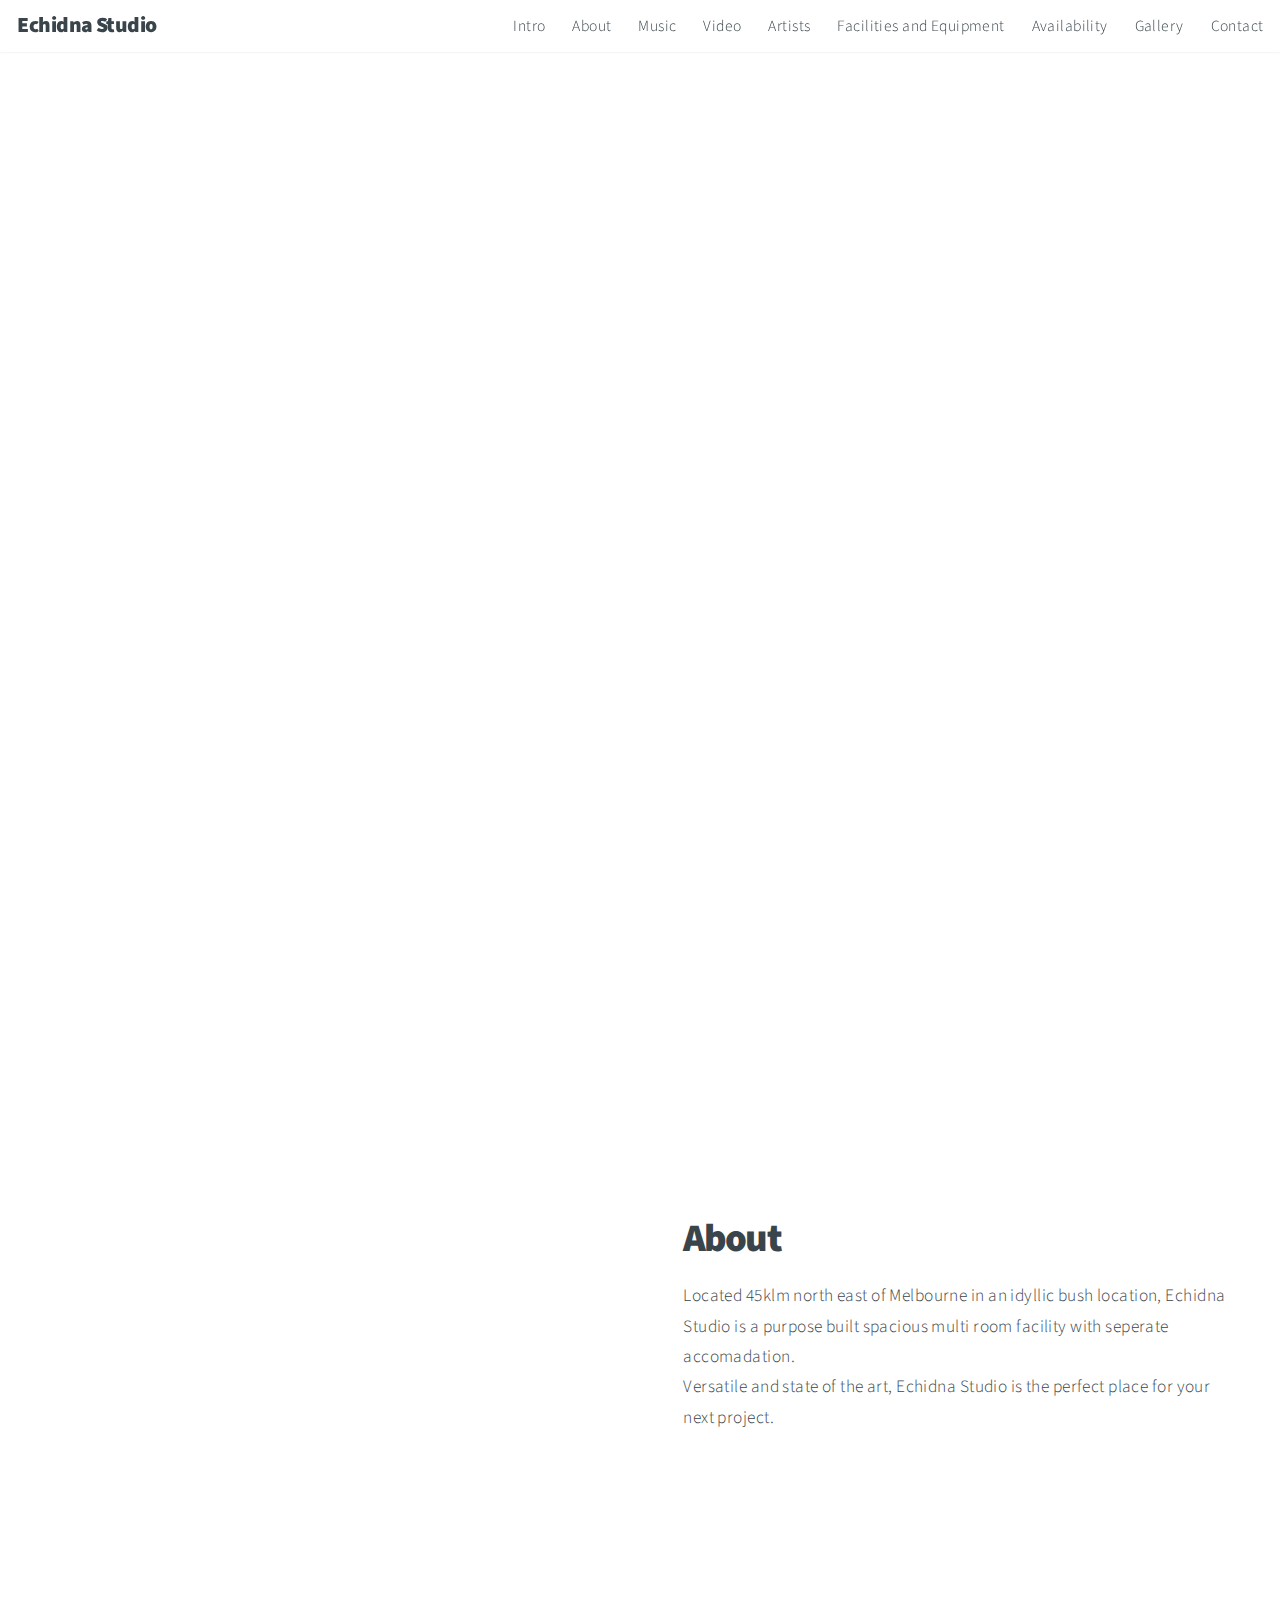
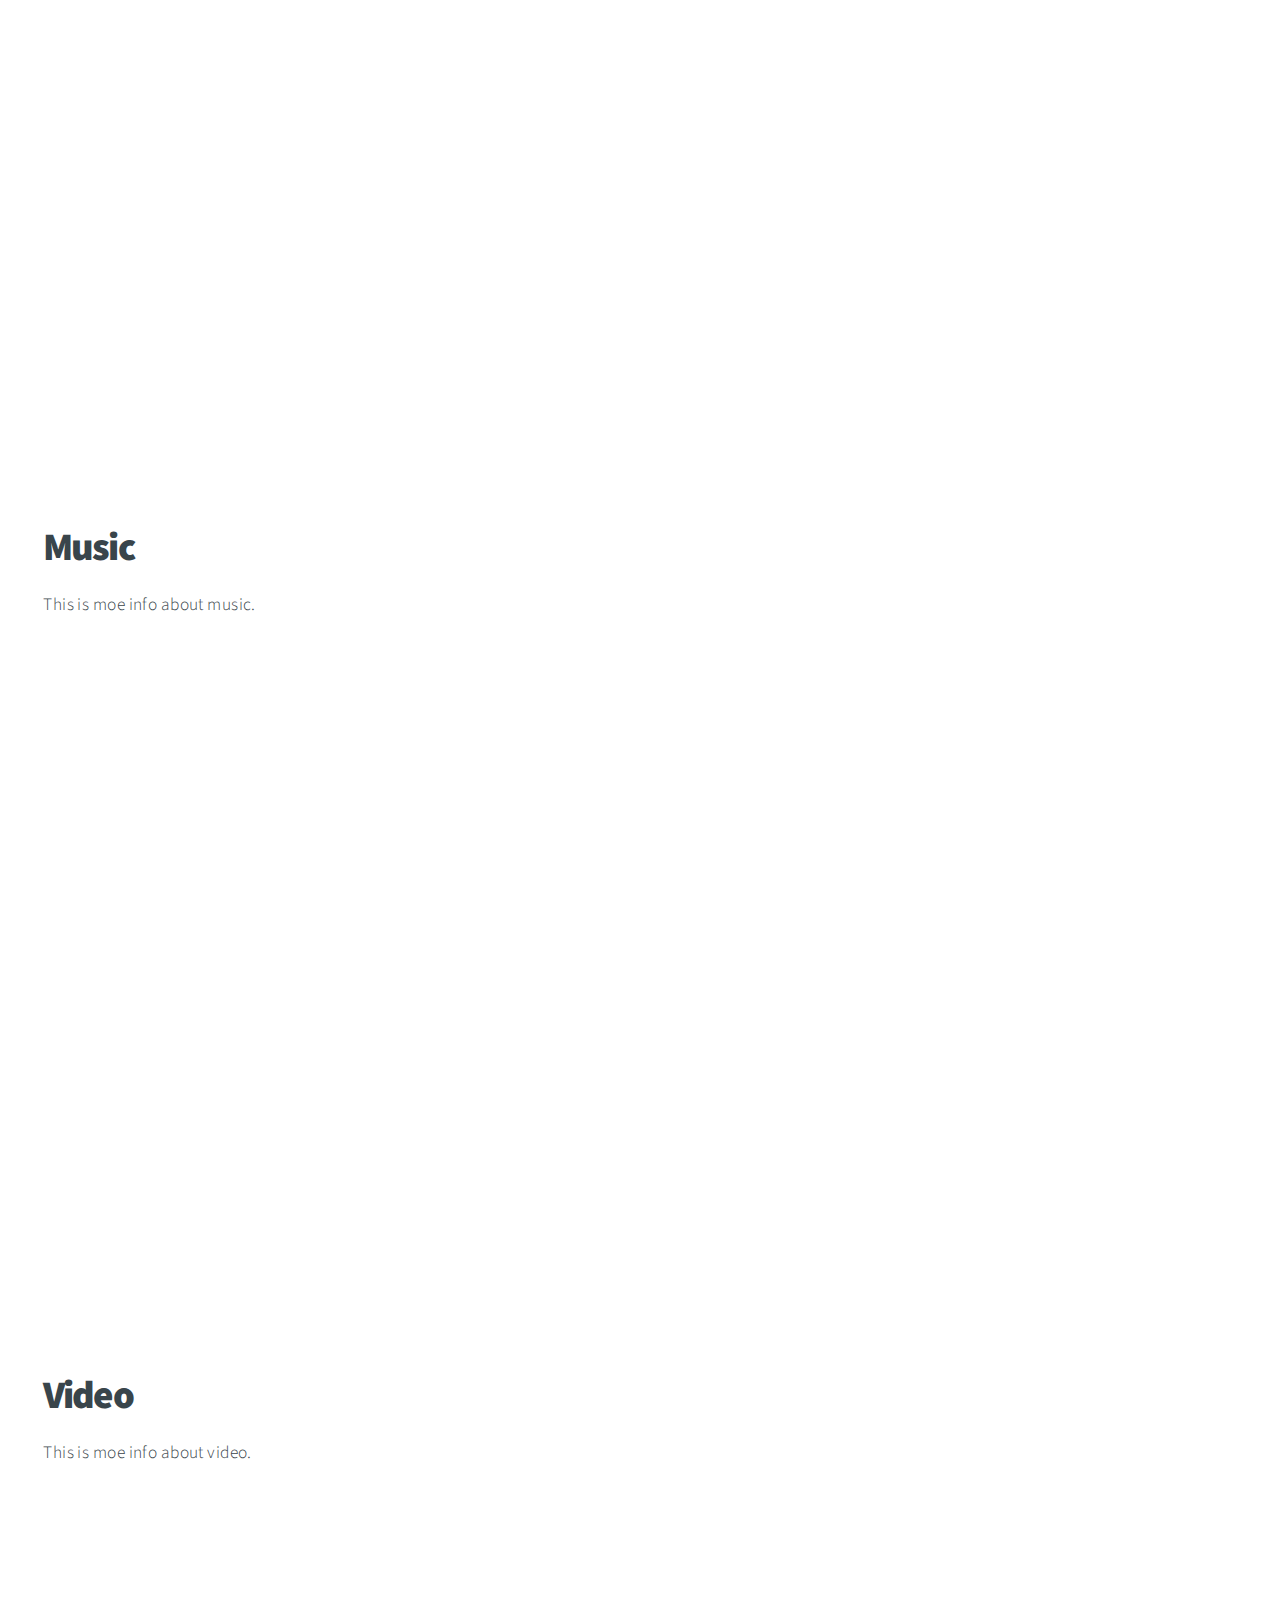
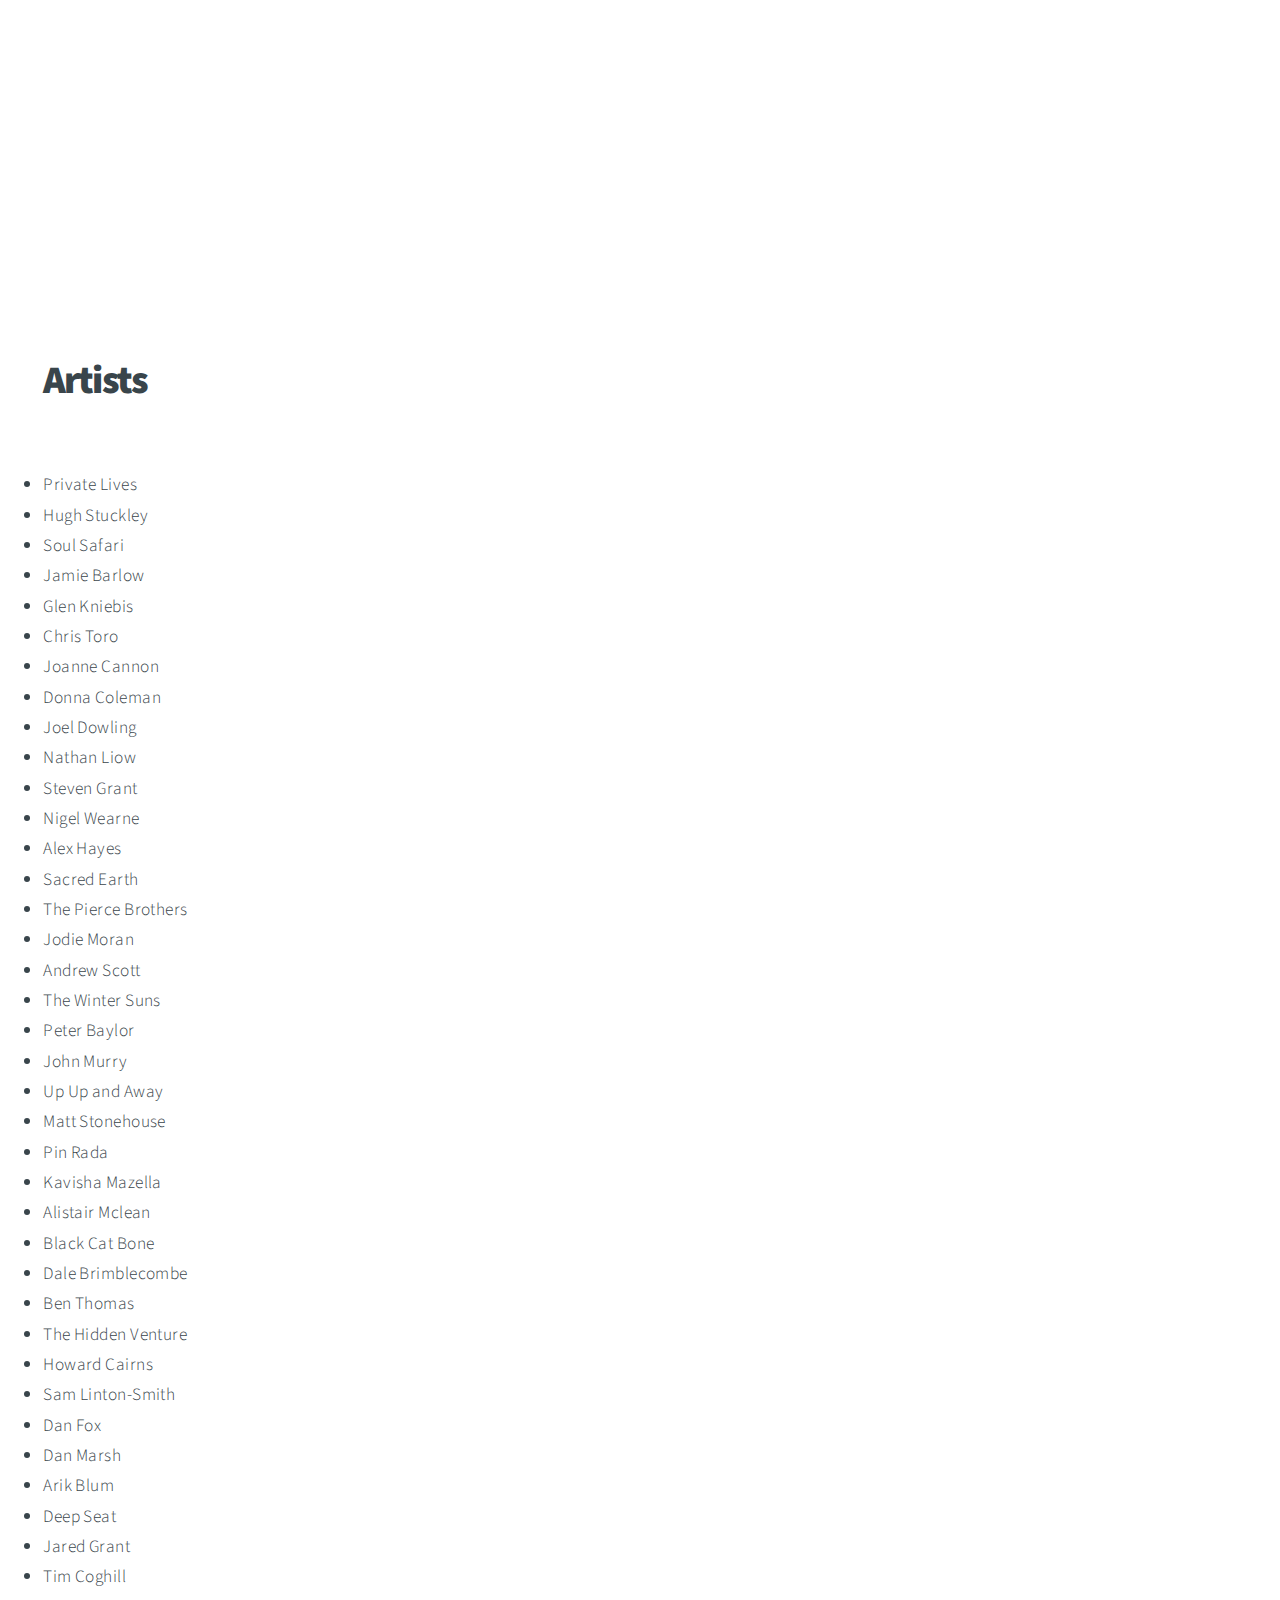
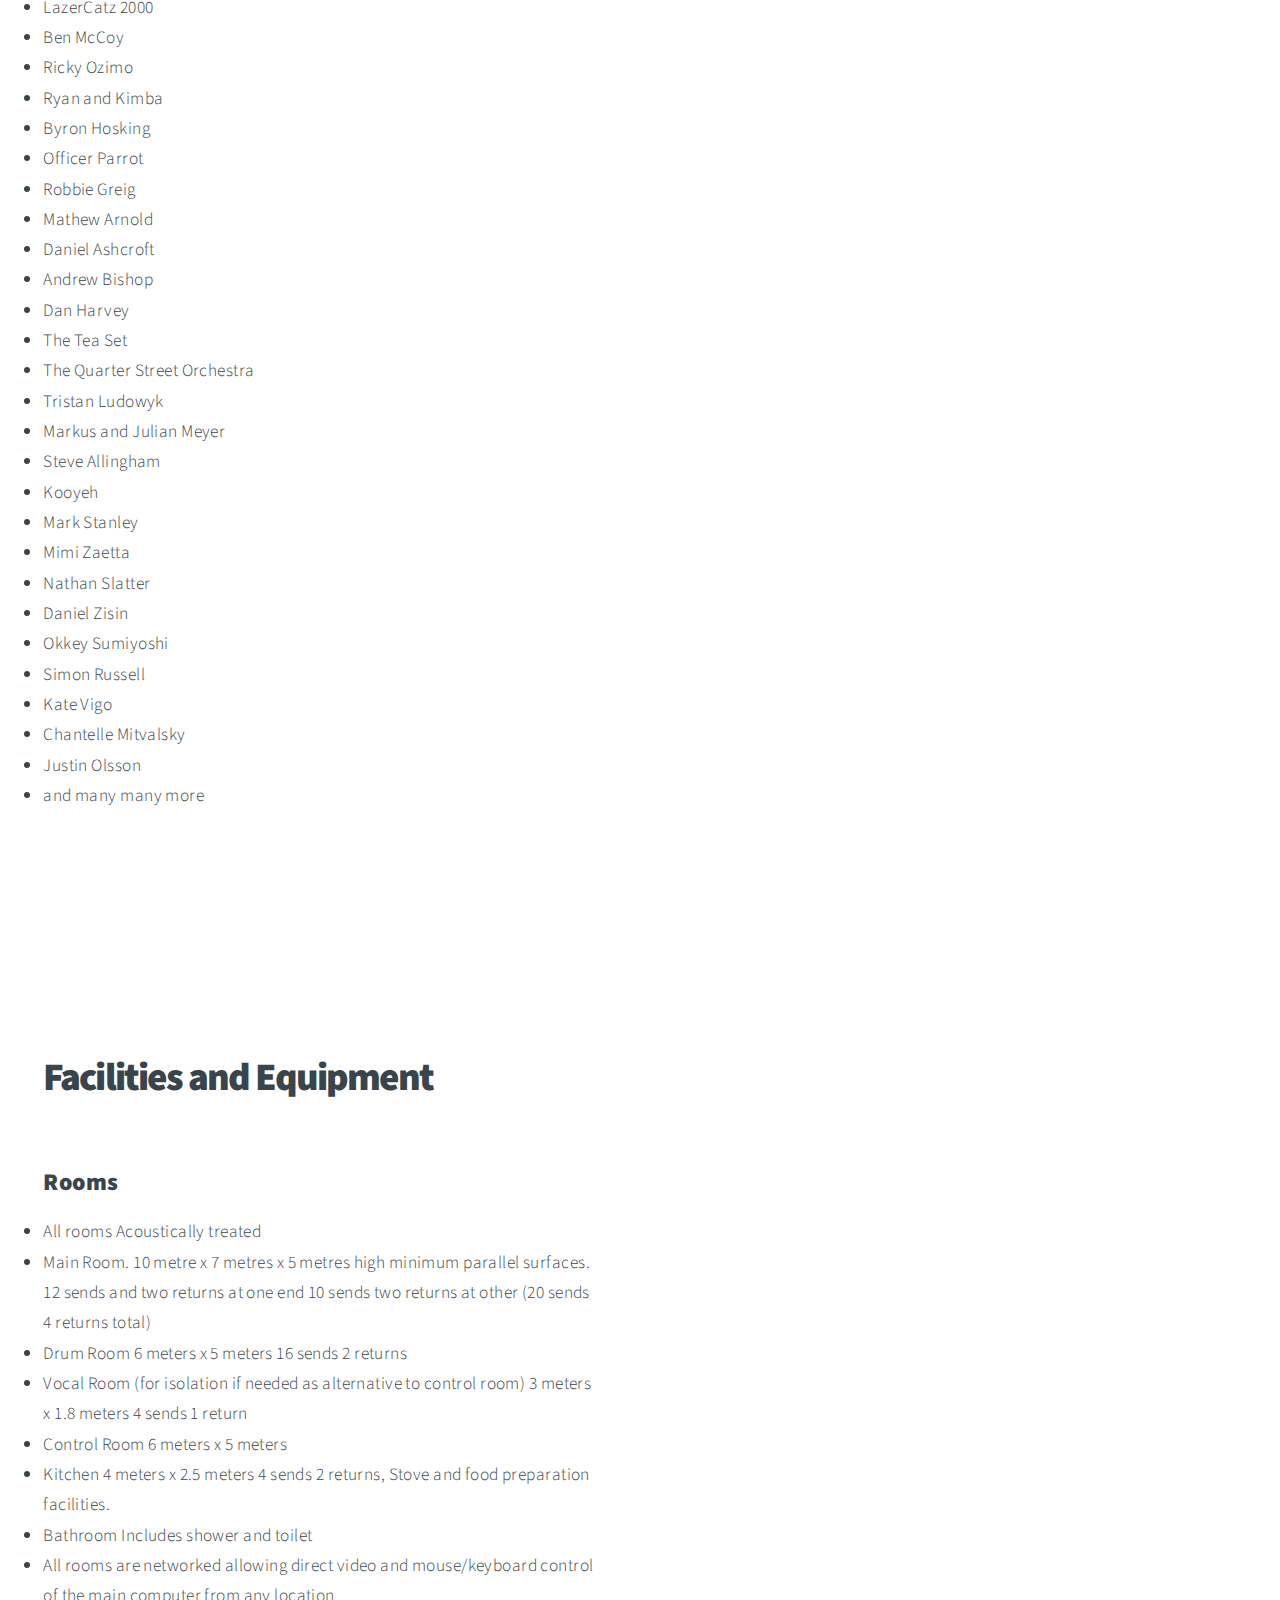
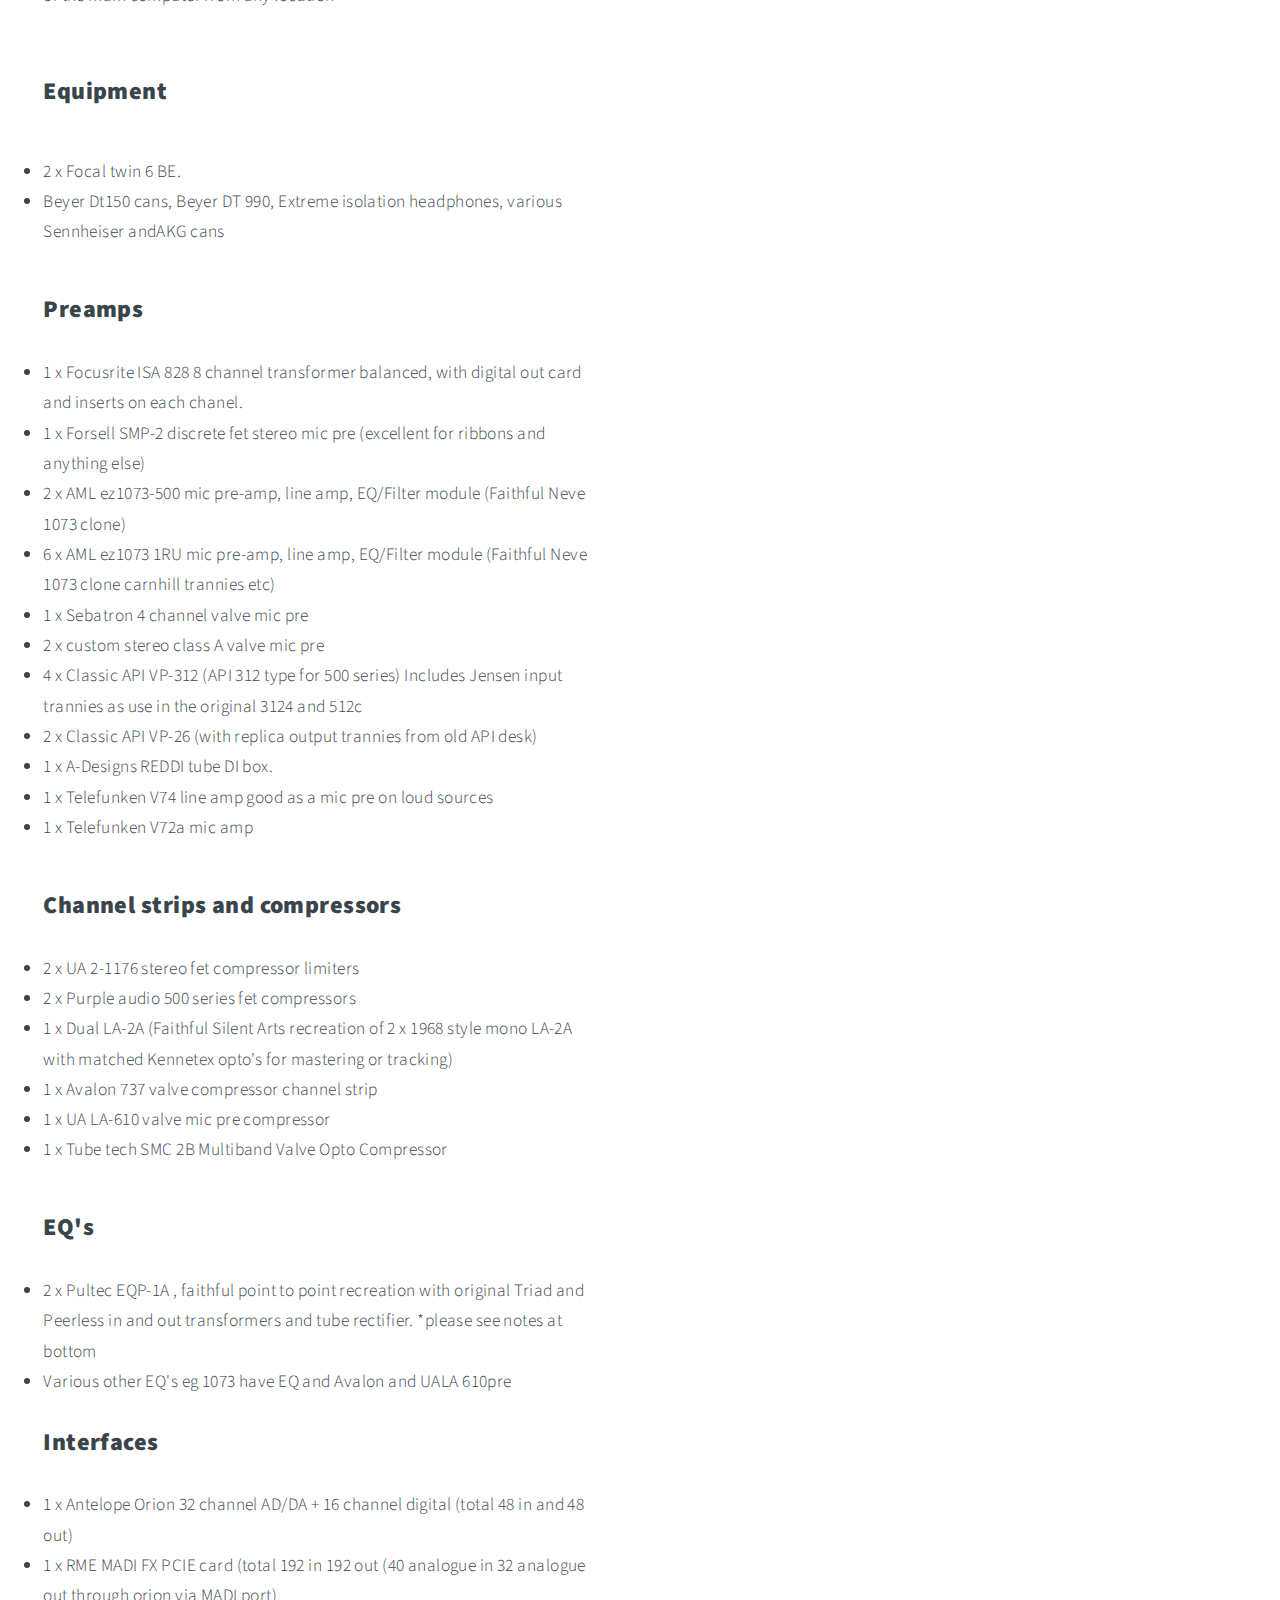
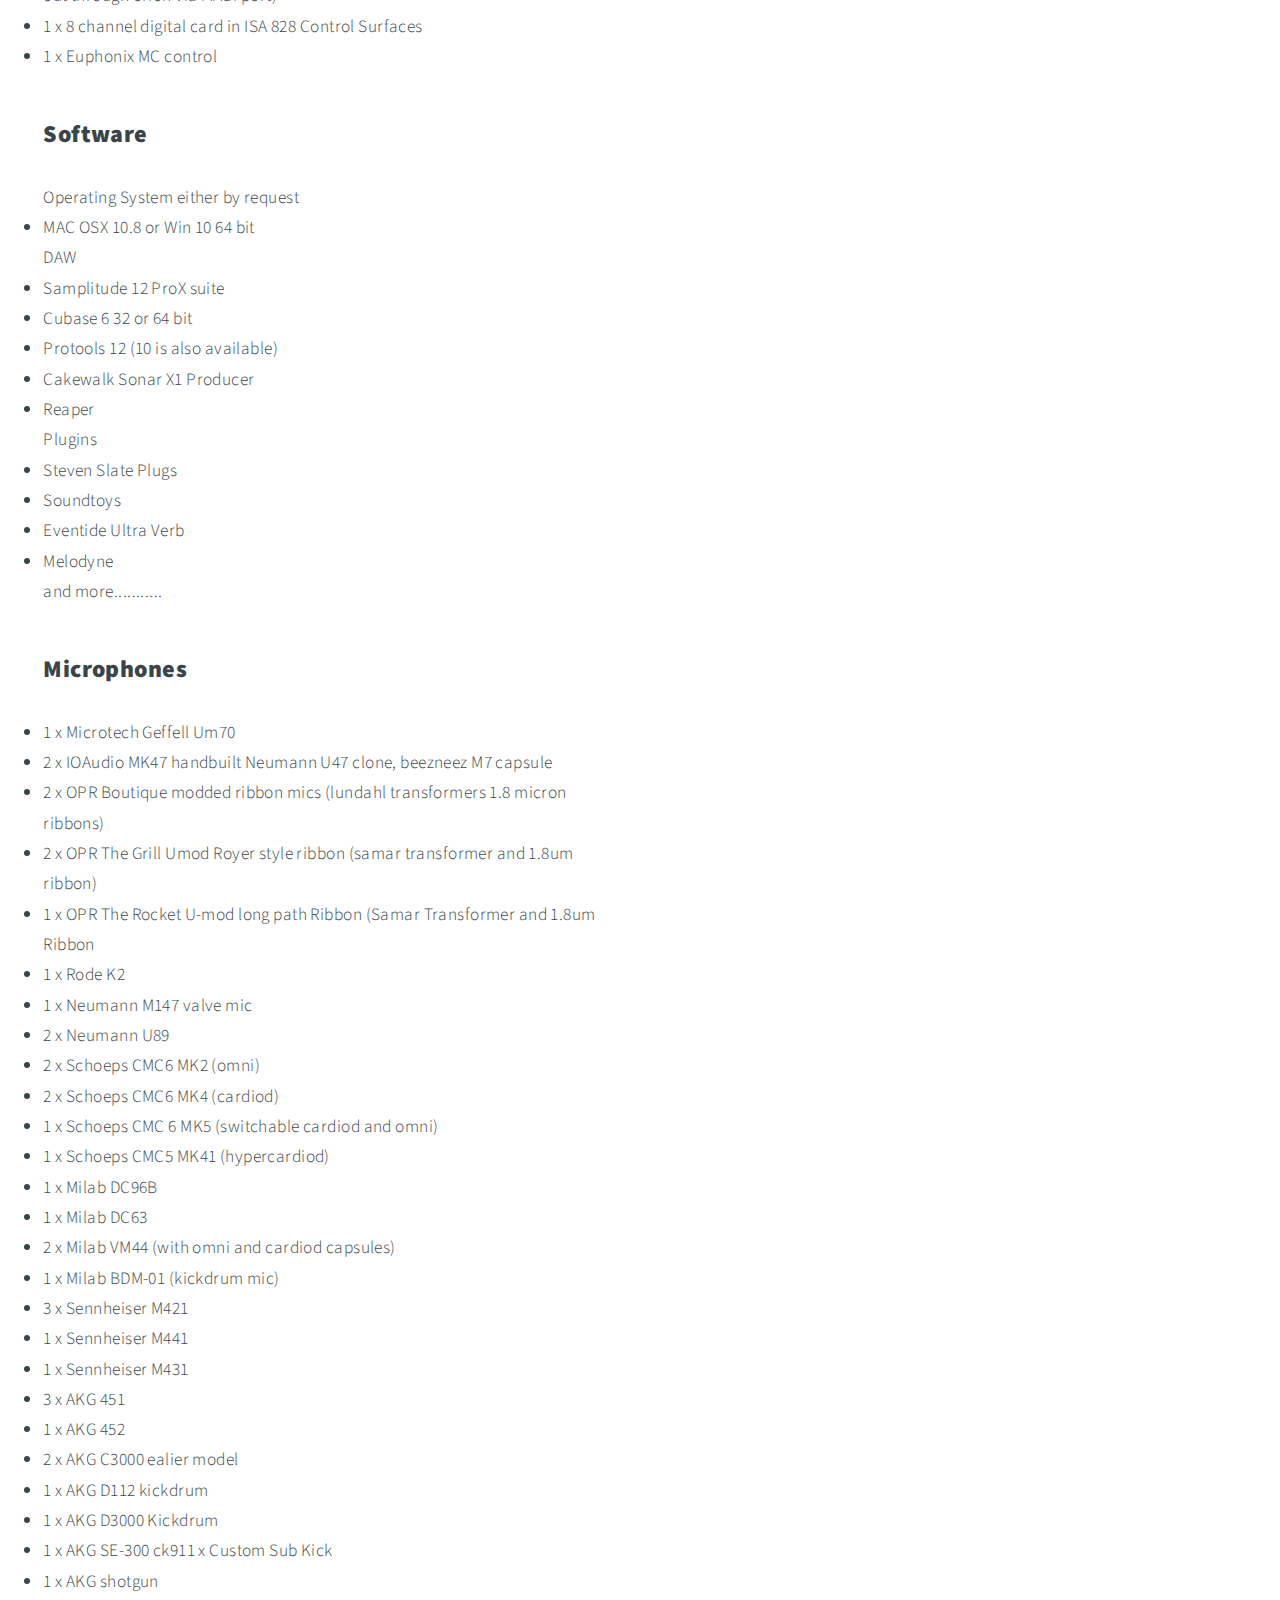
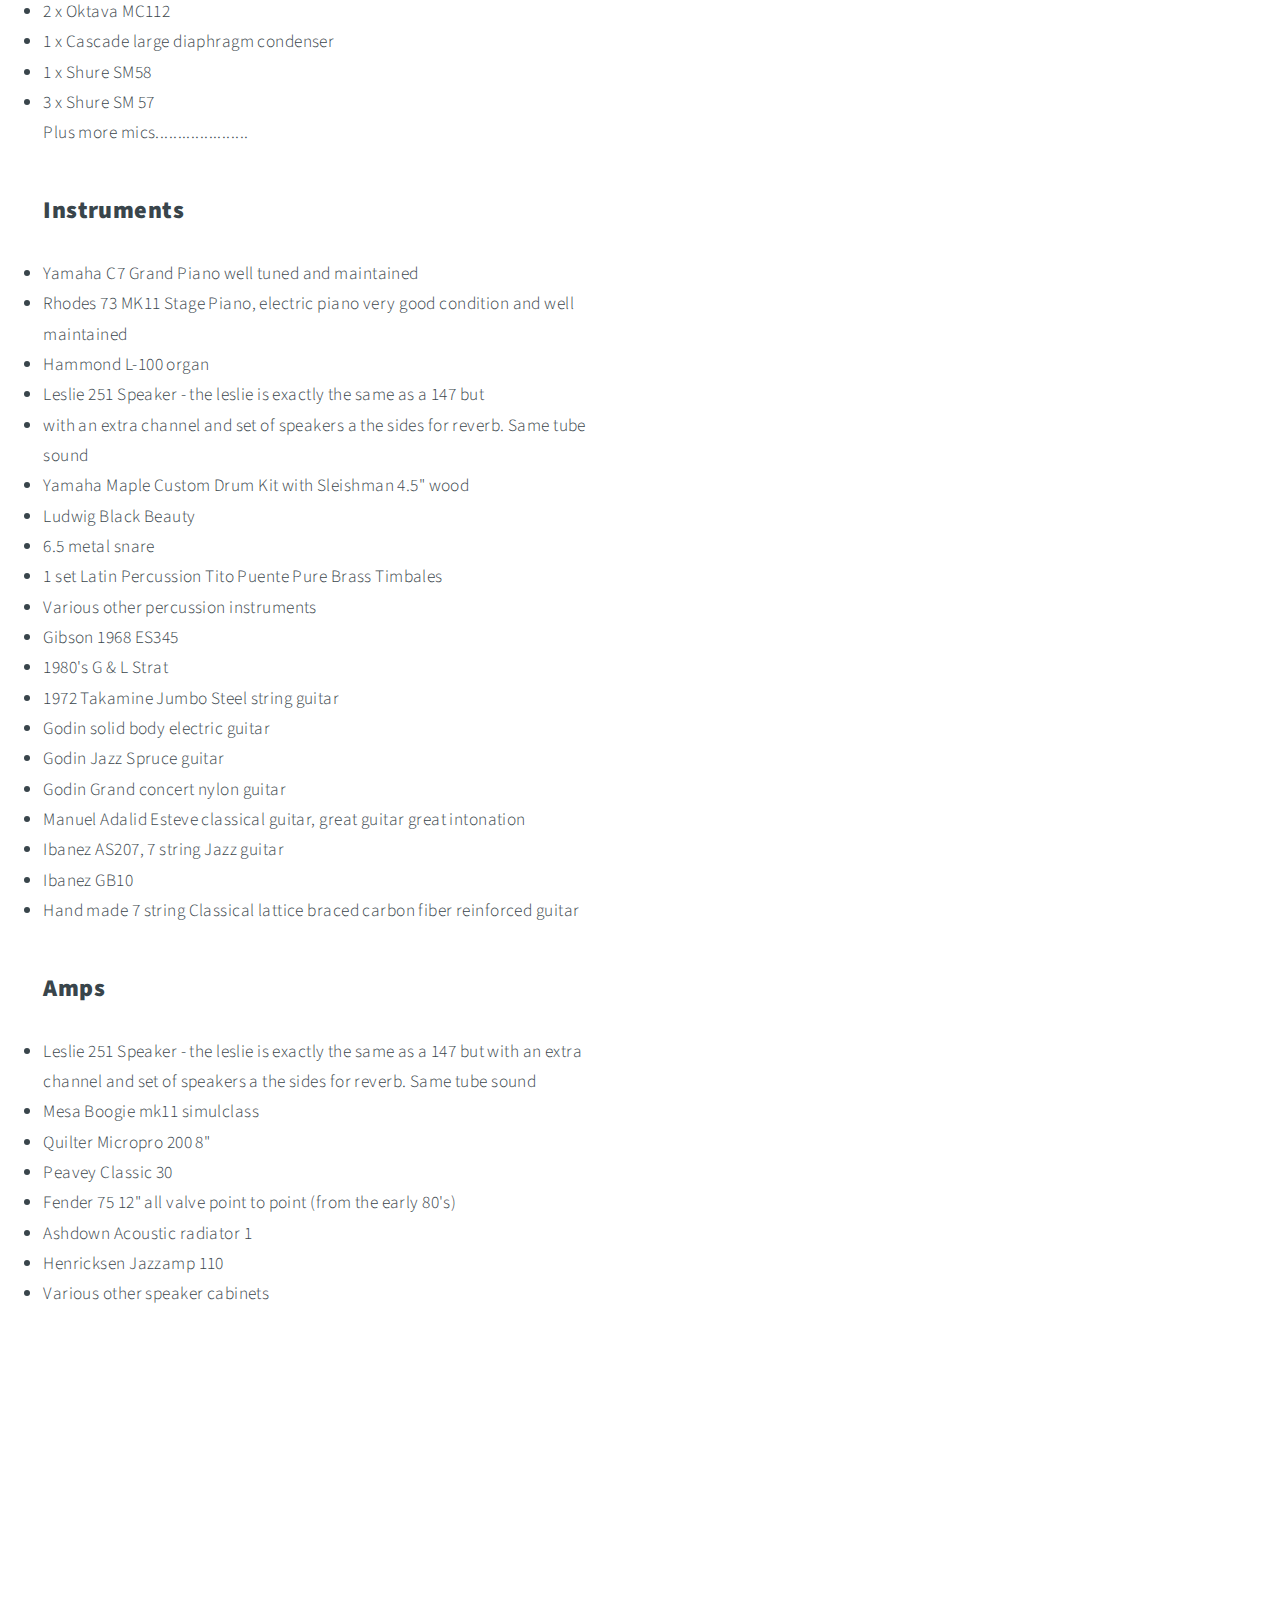
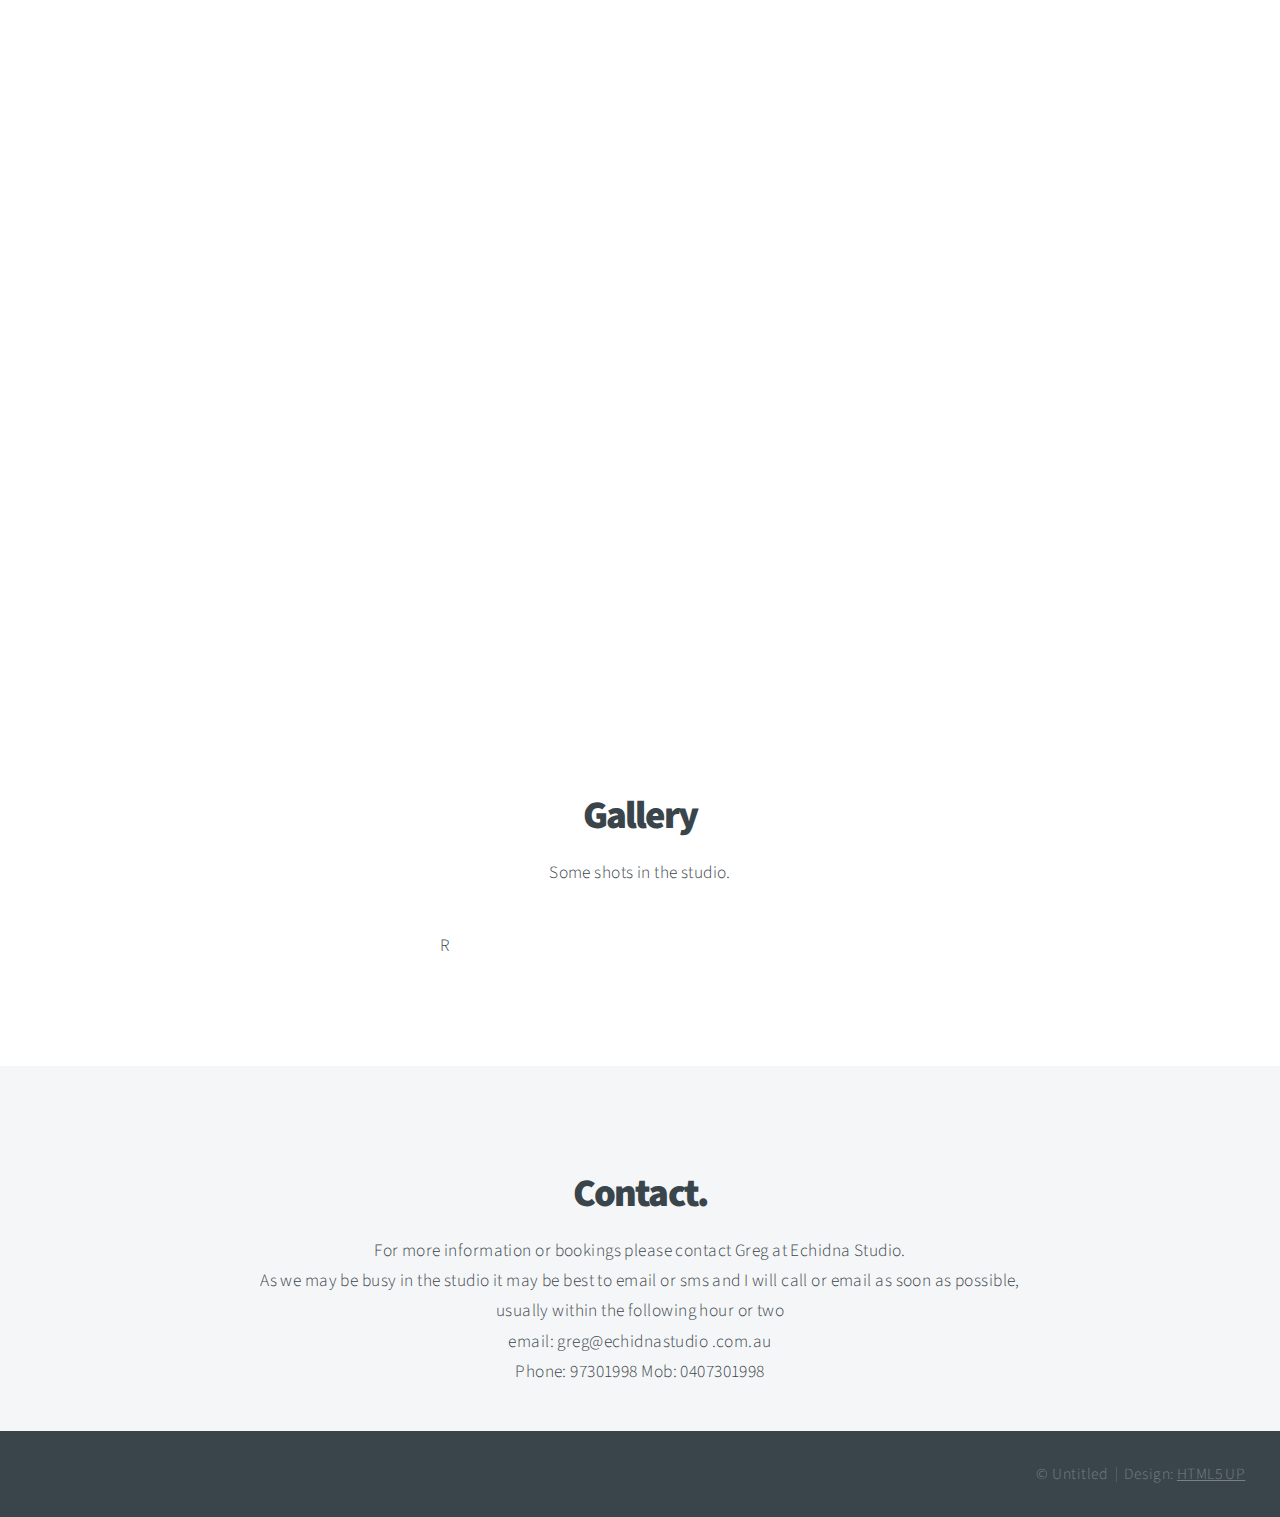
==== commit d92d0d99: "Merge pull request #4 from echidnastudio/Greg" ====
--- a/gear.html
+++ b/gear.html
@@ -23,7 +23,7 @@
 					<ul>
 						<li><a href="index.html#intro">Intro</a></li>
 						<li><a href="index.html#one">About</a></li>
-						<li><a href="index.html#two">Sound</a></li>
+						<li><a href="index.html#two">Music</a></li>
 						<li><a href="index.html#three">Video</a></li>
 						<li><a href="index.html#four">Artists</a></li>
 						<li><a href="index.html#five">Facilities and Equipment</a></li>
@@ -64,11 +64,7 @@
 						<header>
 							<h2>Music</h2>
 						</header>
-						<p>Echidna studio's six rooms provide a variety of acoustic spaces and include kitchen
-							and bathroom facilities. The control room is fitted out with state of the art equipment
-							providing up to 40 analogue inputs (192 digital) and also modern and classic outboard gear.
-							A range of quality instruments are available at the studio including a grand piano, drum kit, guitars, amps etc.
-							A detailed list is <a href='gear.html#two'>here</a>. </p>
+						<p>This is moe info about music.</p>
 					</div>
 					<a href="#three" class="button style2 down anchored">Next</a>
 				</section>
@@ -79,8 +75,7 @@
 							<header>
 								<h2>Video</h2>
 							</header>
-							<p>Many local, interstate and international artist have worked at Echidna studio including Tash Sultana, Matt Corby,Husky, Alpine,
-								Kavisha Mazella, Tommy Castles, The Valley’s End. Click here for <a href="gear.html#three">more</a></p>
+							<p>This is moe info about video.</p>
 						</div>
 						<a href="#four" class="button style2 down anchored">Next</a>
 					</section>
@@ -151,7 +146,7 @@
 									</section>
 
 									<!-- Five -->
-									
+
 										<section id="five" class="main style2 left dark fullscreen">
 											<div class="content box style2">
 												<header>
--- a/assets/css/gear.css
+++ b/assets/css/gear.css
@@ -2090,42 +2090,69 @@
 
 		}
 
-/* Intro */
-
-	#intro {
-		background: url("images/overlay.png"), url("../../images/intro.jpg");
-		background-size: 256px 256px, cover;
-		background-attachment: fixed, fixed;
-		background-position: top left, bottom center;
-		background-repeat: repeat, no-repeat;
-	}
-
-/* One */
-
-	#one {
-		background: url("images/overlay.png"), url("../../images/one.jpg");
-		background-size: 256px 256px, cover;
-		background-attachment: fixed, fixed;
-		background-position: top left, center center;
-	}
-
-/* Two */
-
-	#two {
-		background: url("images/overlay.png"), url("../../images/two.jpg");
-		background-size: 256px 256px, cover;
-		background-attachment: fixed, fixed;
-		background-position: top left, center center;
-	}
-
-	/* Three */
-
-		#three {
-			background: url("images/overlay.png"), url("../../images/three.jpg");
-			background-size: 256px 256px, cover;
-			background-attachment: fixed, fixed;
-			background-position: top left, center center;
-		}
+		/* Intro */
+
+			#intro {
+				background: url("images/overlay.png"), url("../../images/intro.jpg");
+				background-size: 256px 256px, cover;
+				background-attachment: fixed, fixed;
+				background-position: top left, bottom center;
+				background-repeat: repeat, no-repeat;
+			}
+
+		/* One */
+
+			#one {
+				background: url("images/overlay.png"), url("../../images/one.jpg");
+				background-size: 256px 256px, cover;
+				background-attachment: fixed, fixed;
+				background-position: top left, center center;
+			}
+
+		/* Two */
+
+			#two {
+				background: url("images/overlay.png"), url("../../images/two.jpg");
+				background-size: 256px 256px, cover;
+				background-attachment: fixed, fixed;
+				background-position: top left, center center;
+			}
+
+		/* Three */
+
+			#three {
+				background: url("images/overlay.png"), url("../../images/two.jpg");
+				background-size: 256px 256px, cover;
+				background-attachment: fixed, fixed;
+				background-position: top left, center center;
+			}
+
+			/* Four */
+
+				#four {
+					background: url("images/overlay.png"), url("../../images/two.jpg");
+					background-size: 256px 256px, cover;
+					background-attachment: fixed, fixed;
+					background-position: top left, center center;
+				}
+
+				/* Five */
+
+				#five {
+					background: url("images/overlay.png"), url("../../images/two.jpg");
+					background-size: 256px 256px, cover;
+					background-attachment: fixed, fixed;
+					background-position: top left, center center;
+					}
+
+					/* Six */
+
+						#six {
+							background: url("images/overlay.png"), url("../../images/two.jpg");
+							background-size: 256px 256px, cover;
+							background-attachment: fixed, fixed;
+							background-position: top left, center center;
+						}
 
 /* Contact */
 
